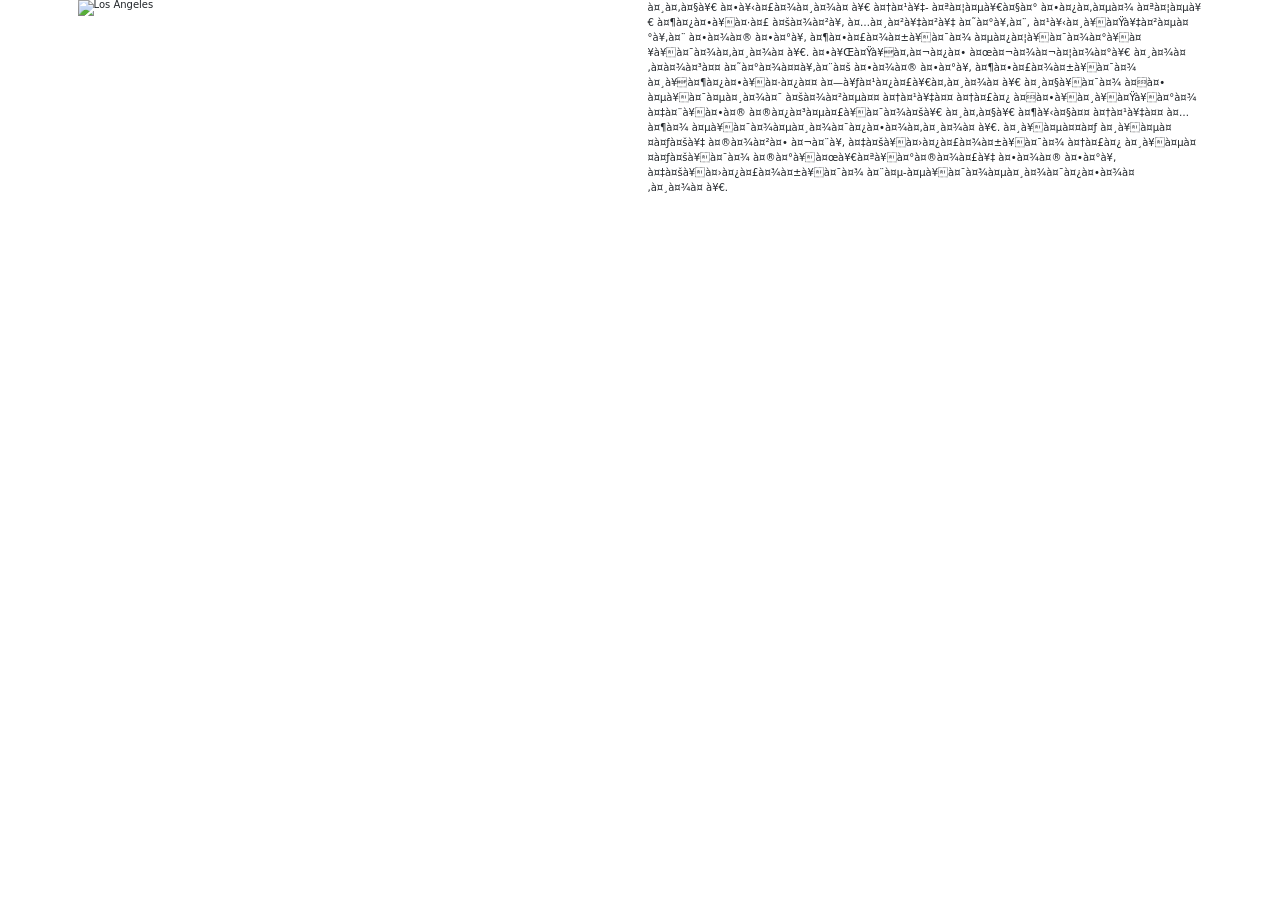
==== index.html @ fff0333d "Update index.html" ====
<!DOCTYPE html>
<html>
    <head>
        <title>Page Title</title>
        
        <meta name="viewport" content="width=device-width, initial-scale=1">
  <link rel="stylesheet" href="https://maxcdn.bootstrapcdn.com/bootstrap/3.4.1/css/bootstrap.min.css">
  <script src="https://ajax.googleapis.com/ajax/libs/jquery/3.7.1/jquery.min.js"></script>
  <script src="https://maxcdn.bootstrapcdn.com/bootstrap/3.4.1/js/bootstrap.min.js"></script>
       
        <link href=" https://cdn.jsdelivr.net/npm/bootstrap@5.0.2/dist/css/bootstrap.min.css" rel="stylesheet" integrity="sha384-EVSTQN3/azprG1Anm3QDgpJLIm9Nao0Yz1ztcQTwFspd3yD65VohhpuuCOmLASjC" crossorigin="anonymous">
        </link>
    </head>
    <body>
    
    <div class="container">
    
  
     <div class="row">
  <div class="col-sm-12 col-md-6"> 
  <div id="myCarousel" class="carousel slide" data-ride="carousel">
    <!-- Indicators -->
    <ol class="carousel-indicators">
      <li data-target="#myCarousel" data-slide-to="0" class="active"></li>
      <li data-target="#myCarousel" data-slide-to="1"></li>
      <li data-target="#myCarousel" data-slide-to="2"></li>
    </ol>

    <!-- Wrapper for slides -->
    <div class="carousel-inner">
      <div class="item active">
        <img class="img-responsive" src="https://img.flexifunnels.com/images/9404/AdImages2_uzmjc_1601.jpg" alt="Los Angeles" style="width:100%;">
      </div>

      <div class="item">
        <img class="img-responsive" src="https://img.flexifunnels.com/images/9404/AdImages1_e3mdq_1601.jpg" alt="Chicago" style="width:100%;">
      </div>
    
      <div class="item">
        <img class="img-responsive" src="https://img.flexifunnels.com/images/9404/AdImages3_eyoda_1601.jpg" alt="New york" style="width:100%;">
      </div>
      
      <div class="item">
        <img class="img-responsive" src="https://img.flexifunnels.com/images/9404/AdImages4_g5mdy_1601.jpg">
      </div>
    </div>



    </div>
    
  </div>


<div class="col-sm-12 col-md-6">संधी कोणासाठी आहे-
पदवीधर किंवा पदवी शिक्षण चालू असलेले घरून, होस्टेलवरून काम करू शकणाऱ्या विद्यार्थ्यांसाठी.
कौटुंबिक जबाबदारी सांभाळत घरातूनच काम करू शकणाऱ्या सुशिक्षित गृहिणींसाठी
सध्या एक व्यवसाय चालवत आहेत आणि एक्स्ट्रा इन्कम मिळवण्याची संधी शोधत आहेत अशा व्यावसायिकांसाठी.
स्वतः स्वतःचे मालक बनू इच्छिणाऱ्या आणि स्वतःच्या मर्जीप्रमाणे काम करू इच्छिणाऱ्या नव-व्यावसायिकांसाठी.
    
    
    
    
</div>

</div>




    
    
    


        
    </div>
        
    </body>
</html>
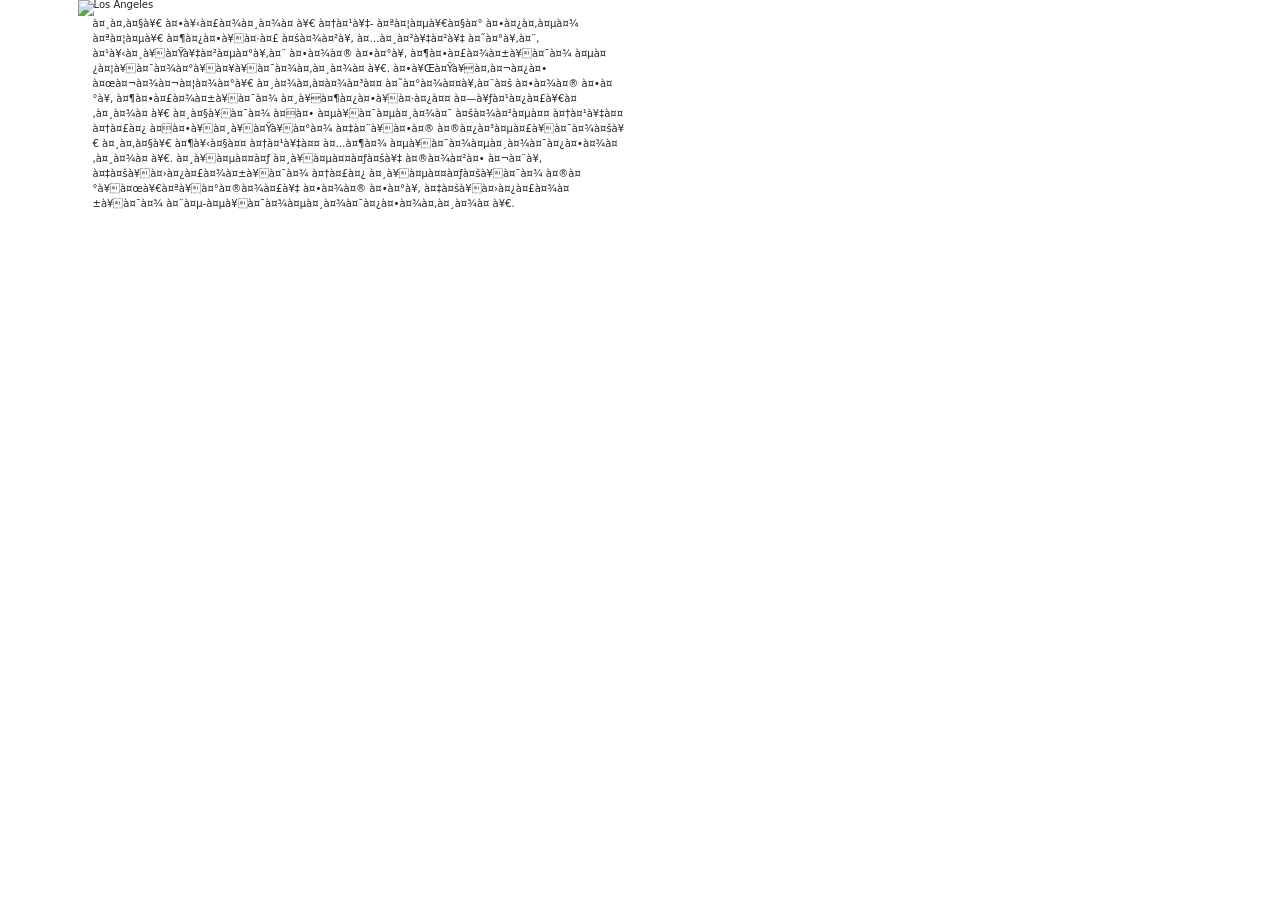
==== commit d03c90c9: "Update index.html" ====
--- a/index.html
+++ b/index.html
@@ -16,8 +16,7 @@
     <div class="container">
     
   
-     <div class="row">
-  <div class="col-sm-12 col-md-6"> 
+     
   <div id="myCarousel" class="carousel slide" data-ride="carousel">
     <!-- Indicators -->
     <ol class="carousel-indicators">
@@ -26,6 +25,9 @@
       <li data-target="#myCarousel" data-slide-to="2"></li>
     </ol>
 
+
+      <div class="row">
+  <div class="col-sm-12 col-md-6"> 
     <!-- Wrapper for slides -->
     <div class="carousel-inner">
       <div class="item active">
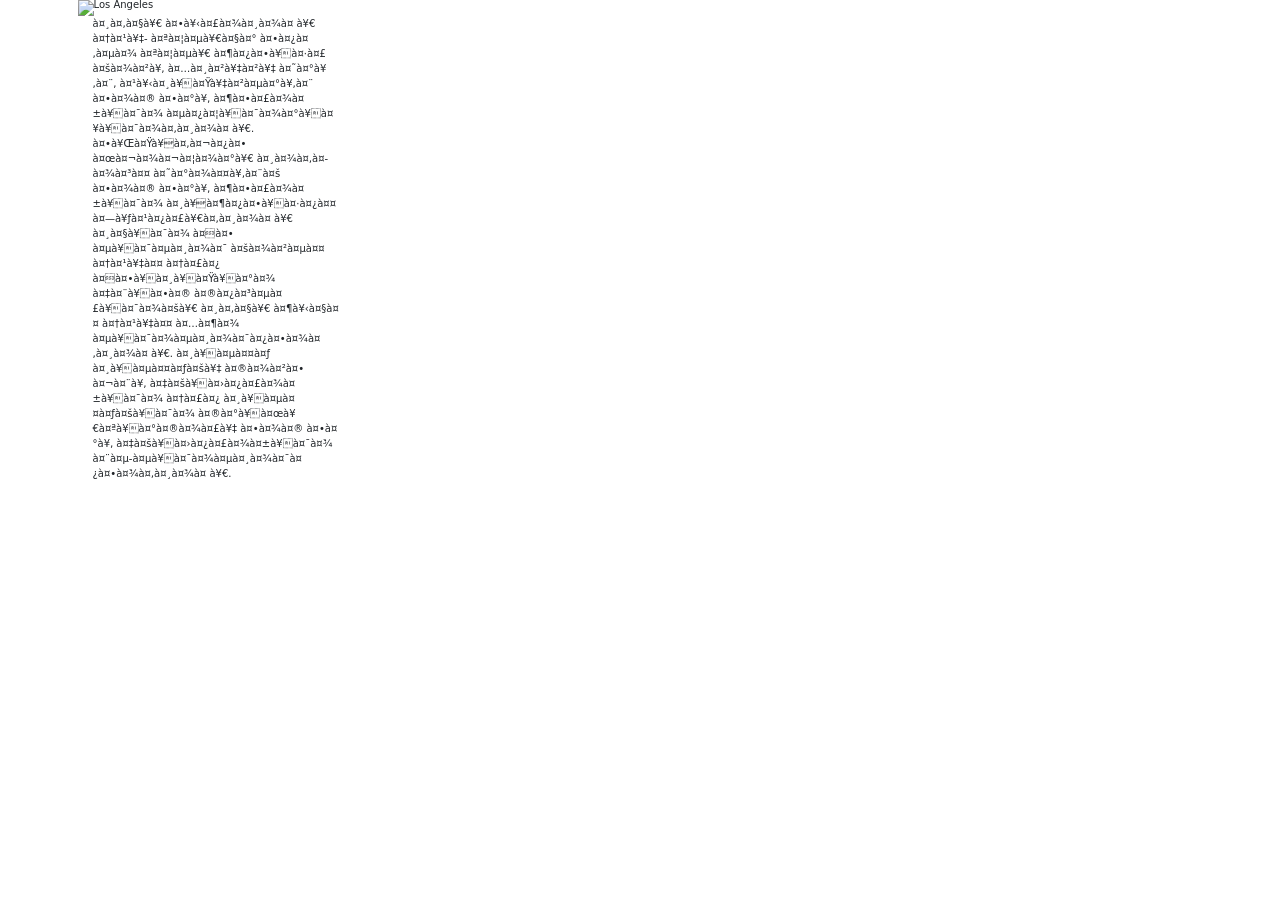
==== commit c25defef: "Update index.html" ====
--- a/index.html
+++ b/index.html
@@ -12,60 +12,57 @@
         </link>
     </head>
     <body>
+        
+<div class="container">
     
-    <div class="container">
+ <div class="row">
+   <div class="col-sm-12 col-md-6"> 
+     
+      <div id="myCarousel" class="carousel slide" data-ride="carousel">
+        <!-- Indicators -->
+        <ol class="carousel-indicators">
+         <li data-target="#myCarousel" data-slide-to="0" class="active"></li>
+         <li data-target="#myCarousel" data-slide-to="1"></li>
+         <li data-target="#myCarousel" data-slide-to="2"></li>
+        </ol>
+
+
+      
+          <!-- Wrapper for slides -->
+         <div class="carousel-inner">
+            <div class="item active">
+              <img class="img-responsive" src="https://img.flexifunnels.com/images/9404/AdImages2_uzmjc_1601.jpg" alt="Los Angeles" style="width:100%;">
+            </div>
+
+            <div class="item">
+              <img class="img-responsive" src="https://img.flexifunnels.com/images/9404/AdImages1_e3mdq_1601.jpg" alt="Chicago" style="width:100%;">
+            </div>
+    
+            <div class="item">
+              <img class="img-responsive" src="https://img.flexifunnels.com/images/9404/AdImages3_eyoda_1601.jpg" alt="New york" style="width:100%;">
+            </div>
+      
+            <div class="item">
+             <img class="img-responsive" src="https://img.flexifunnels.com/images/9404/AdImages4_g5mdy_1601.jpg">
+            </div>
+        </div>
+    </div>
     
   
-     
-  <div id="myCarousel" class="carousel slide" data-ride="carousel">
-    <!-- Indicators -->
-    <ol class="carousel-indicators">
-      <li data-target="#myCarousel" data-slide-to="0" class="active"></li>
-      <li data-target="#myCarousel" data-slide-to="1"></li>
-      <li data-target="#myCarousel" data-slide-to="2"></li>
-    </ol>
 
 
-      <div class="row">
-  <div class="col-sm-12 col-md-6"> 
-    <!-- Wrapper for slides -->
-    <div class="carousel-inner">
-      <div class="item active">
-        <img class="img-responsive" src="https://img.flexifunnels.com/images/9404/AdImages2_uzmjc_1601.jpg" alt="Los Angeles" style="width:100%;">
-      </div>
-
-      <div class="item">
-        <img class="img-responsive" src="https://img.flexifunnels.com/images/9404/AdImages1_e3mdq_1601.jpg" alt="Chicago" style="width:100%;">
-      </div>
-    
-      <div class="item">
-        <img class="img-responsive" src="https://img.flexifunnels.com/images/9404/AdImages3_eyoda_1601.jpg" alt="New york" style="width:100%;">
-      </div>
-      
-      <div class="item">
-        <img class="img-responsive" src="https://img.flexifunnels.com/images/9404/AdImages4_g5mdy_1601.jpg">
-      </div>
-    </div>
-
-
-
-    </div>
-    
-  </div>
-
-
-<div class="col-sm-12 col-md-6">संधी कोणासाठी आहे-
-पदवीधर किंवा पदवी शिक्षण चालू असलेले घरून, होस्टेलवरून काम करू शकणाऱ्या विद्यार्थ्यांसाठी.
-कौटुंबिक जबाबदारी सांभाळत घरातूनच काम करू शकणाऱ्या सुशिक्षित गृहिणींसाठी
-सध्या एक व्यवसाय चालवत आहेत आणि एक्स्ट्रा इन्कम मिळवण्याची संधी शोधत आहेत अशा व्यावसायिकांसाठी.
-स्वतः स्वतःचे मालक बनू इच्छिणाऱ्या आणि स्वतःच्या मर्जीप्रमाणे काम करू इच्छिणाऱ्या नव-व्यावसायिकांसाठी.
+     <div class="col-sm-12 col-md-6">संधी कोणासाठी आहे-
+       पदवीधर किंवा पदवी शिक्षण चालू असलेले घरून, होस्टेलवरून काम करू शकणाऱ्या विद्यार्थ्यांसाठी.
+       कौटुंबिक जबाबदारी सांभाळत घरातूनच काम करू शकणाऱ्या सुशिक्षित गृहिणींसाठी
+       सध्या एक व्यवसाय चालवत आहेत आणि एक्स्ट्रा इन्कम मिळवण्याची संधी शोधत आहेत अशा व्यावसायिकांसाठी.
+       स्वतः स्वतःचे मालक बनू इच्छिणाऱ्या आणि स्वतःच्या मर्जीप्रमाणे काम करू इच्छिणाऱ्या नव-व्यावसायिकांसाठी.
+     </div>
     
     
     
-    
-</div>
 
-</div>
+
+ </div>
 
 
 
@@ -74,9 +71,7 @@
     
     
 
-
-        
-    </div>
+</div>
         
     </body>
 </html>
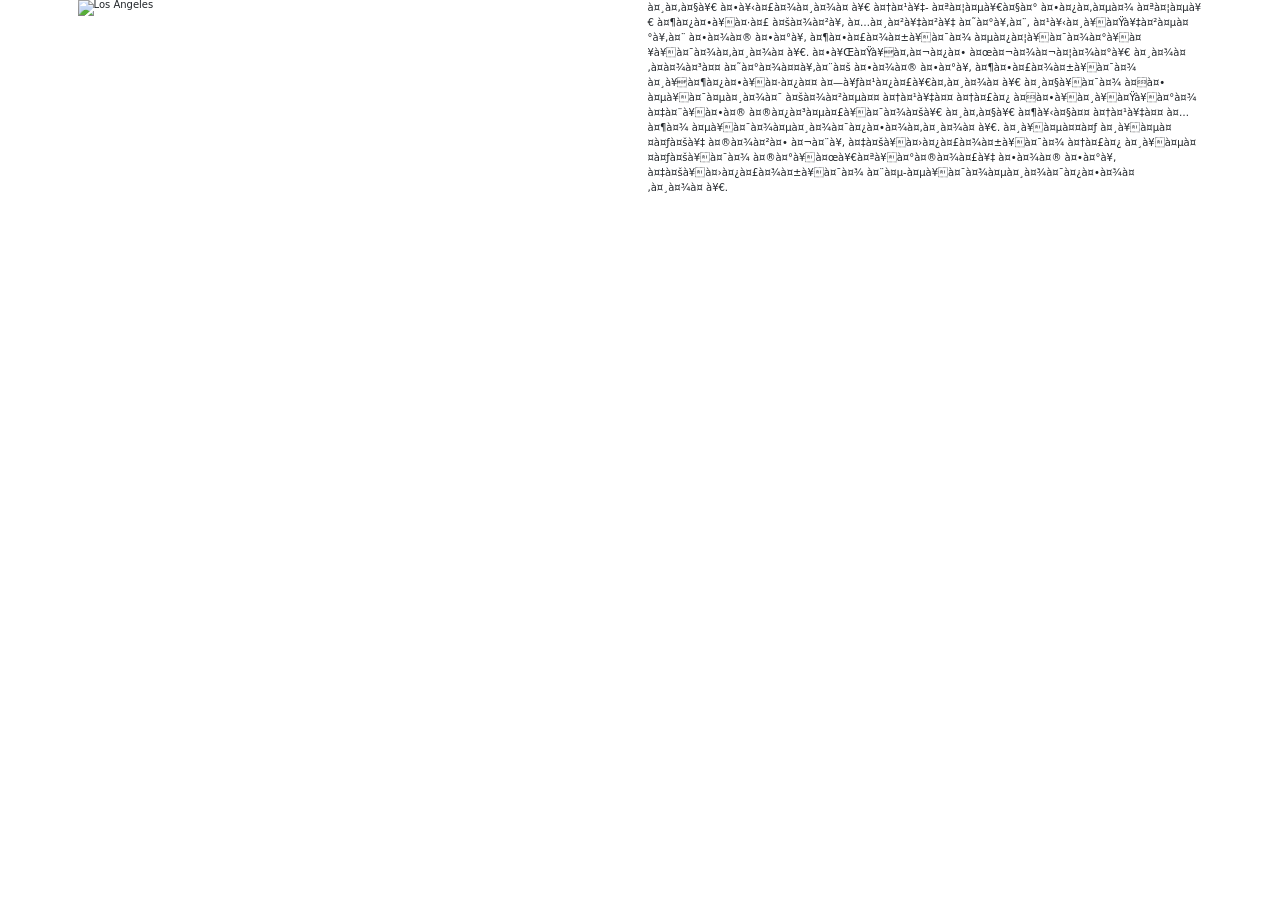
==== commit 6bcd90c9: "Update index.html" ====
--- a/index.html
+++ b/index.html
@@ -47,6 +47,7 @@
             </div>
         </div>
     </div>
+   </div>
     
   
 
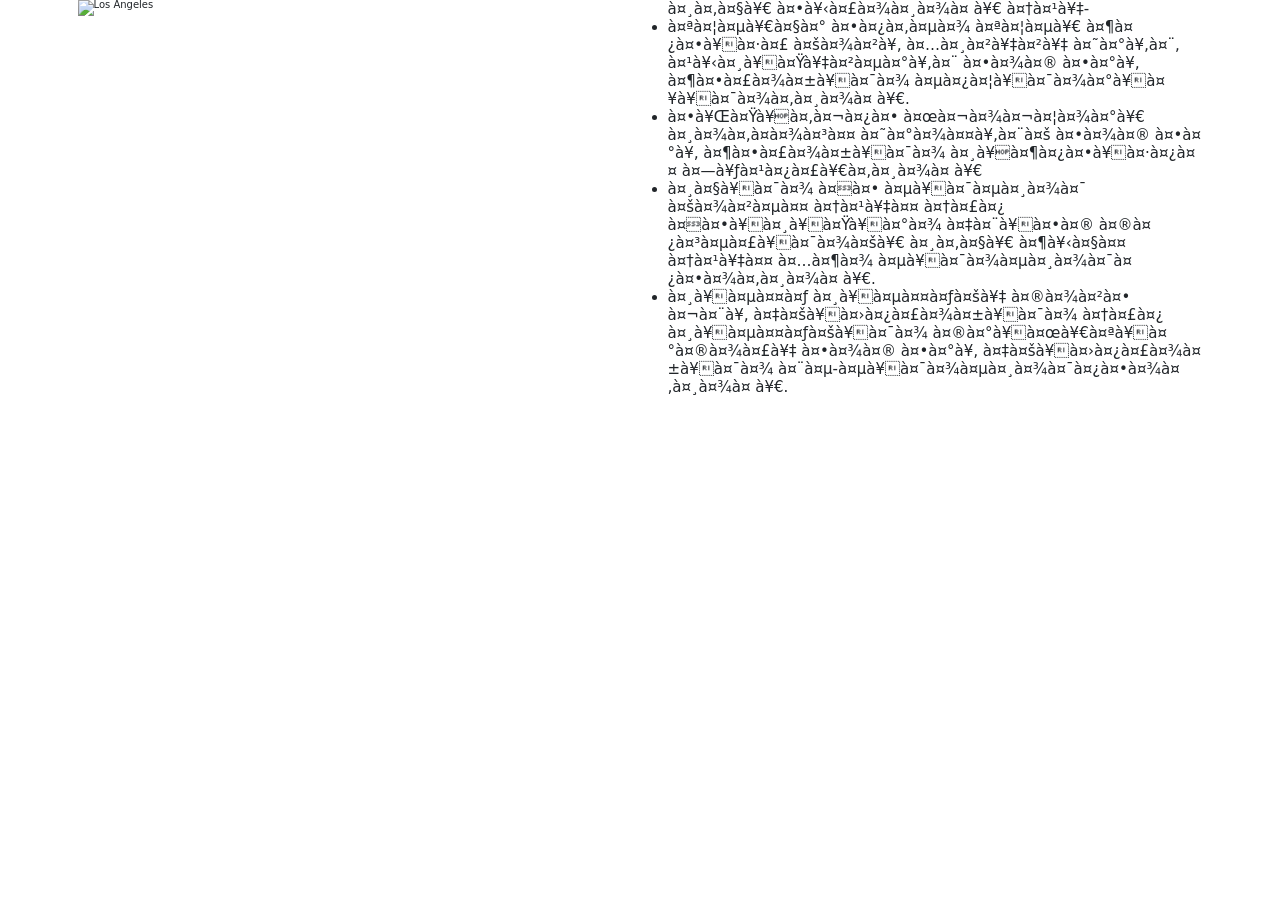
==== commit 30b6e4e0: "Update index.html" ====
--- a/index.html
+++ b/index.html
@@ -12,10 +12,9 @@
         </link>
     </head>
     <body>
-        
-<div class="container">
+        <div class="container">
     
- <div class="row">
+<div class="row">
    <div class="col-sm-12 col-md-6"> 
      
       <div id="myCarousel" class="carousel slide" data-ride="carousel">
@@ -52,18 +51,22 @@
   
 
 
-     <div class="col-sm-12 col-md-6">संधी कोणासाठी आहे-
-       पदवीधर किंवा पदवी शिक्षण चालू असलेले घरून, होस्टेलवरून काम करू शकणाऱ्या विद्यार्थ्यांसाठी.
-       कौटुंबिक जबाबदारी सांभाळत घरातूनच काम करू शकणाऱ्या सुशिक्षित गृहिणींसाठी
-       सध्या एक व्यवसाय चालवत आहेत आणि एक्स्ट्रा इन्कम मिळवण्याची संधी शोधत आहेत अशा व्यावसायिकांसाठी.
-       स्वतः स्वतःचे मालक बनू इच्छिणाऱ्या आणि स्वतःच्या मर्जीप्रमाणे काम करू इच्छिणाऱ्या नव-व्यावसायिकांसाठी.
+     <div class="col-sm-12 col-md-6 h4 p-6">
+         <ul>
+         संधी कोणासाठी आहे-
+      <li>पदवीधर किंवा पदवी शिक्षण चालू असलेले घरून, होस्टेलवरून काम करू शकणाऱ्या विद्यार्थ्यांसाठी. </li> 
+    <li>   कौटुंबिक जबाबदारी सांभाळत घरातूनच काम करू शकणाऱ्या सुशिक्षित गृहिणींसाठी </li>
+   <li>    सध्या एक व्यवसाय चालवत आहेत आणि एक्स्ट्रा इन्कम मिळवण्याची संधी शोधत आहेत अशा व्यावसायिकांसाठी. </li>
+    <li>   स्वतः स्वतःचे मालक बनू इच्छिणाऱ्या आणि स्वतःच्या मर्जीप्रमाणे काम करू इच्छिणाऱ्या नव-व्यावसायिकांसाठी. </li>
+     
+         </ul>
      </div>
     
     
     
 
 
- </div>
+</div>
 
 
 
@@ -72,7 +75,9 @@
     
     
 
-</div>
-        
+
+
+    
+</div>  
     </body>
 </html>
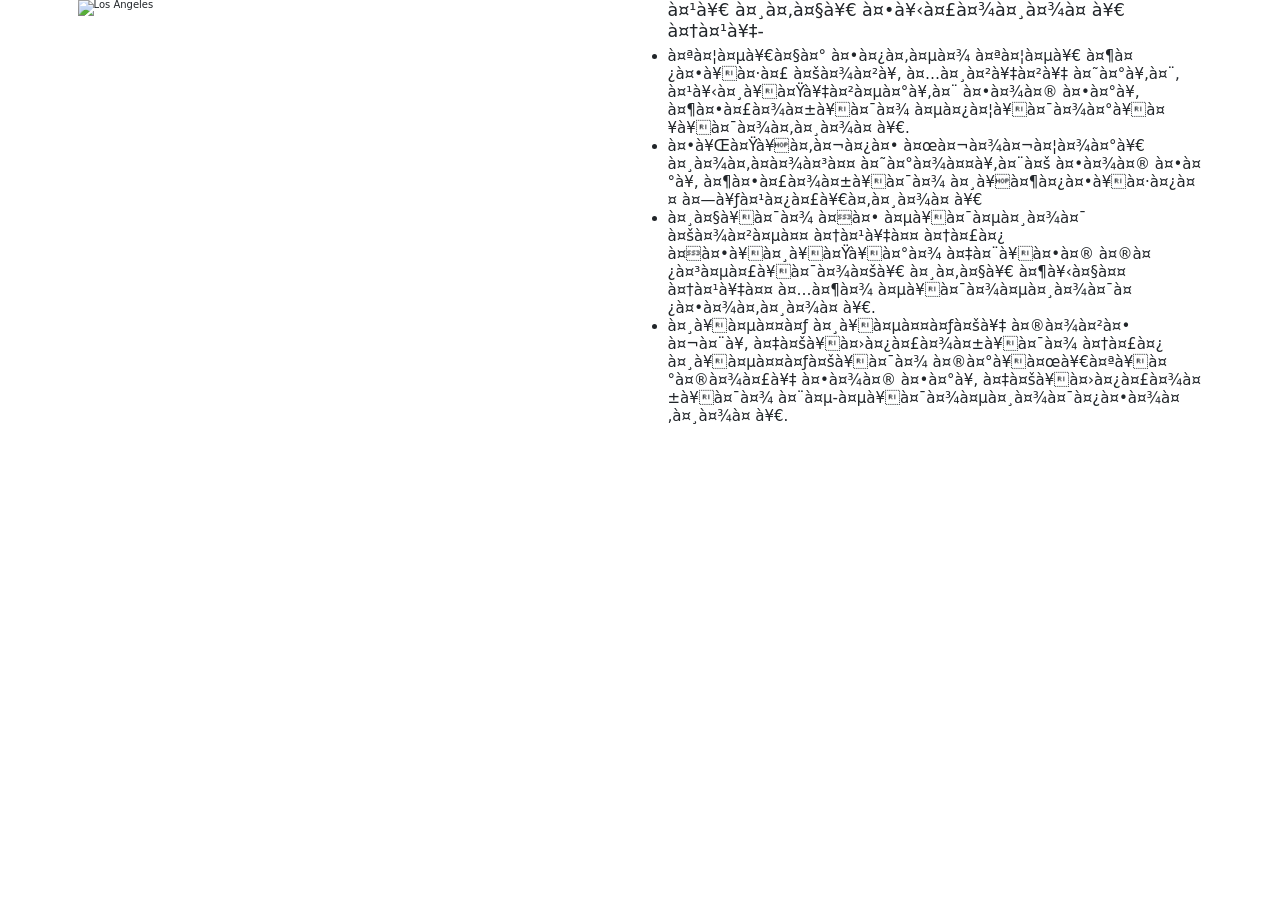
==== commit d04647ab: "Update index.html" ====
--- a/index.html
+++ b/index.html
@@ -51,9 +51,9 @@
   
 
 
-     <div class="col-sm-12 col-md-6 h4 p-6">
+     <div class="col-sm-12 col-md-6 h4 ">
          <ul>
-         संधी कोणासाठी आहे-
+        <div class="h3"> ही संधी कोणासाठी आहे-</div> 
       <li>पदवीधर किंवा पदवी शिक्षण चालू असलेले घरून, होस्टेलवरून काम करू शकणाऱ्या विद्यार्थ्यांसाठी. </li> 
     <li>   कौटुंबिक जबाबदारी सांभाळत घरातूनच काम करू शकणाऱ्या सुशिक्षित गृहिणींसाठी </li>
    <li>    सध्या एक व्यवसाय चालवत आहेत आणि एक्स्ट्रा इन्कम मिळवण्याची संधी शोधत आहेत अशा व्यावसायिकांसाठी. </li>
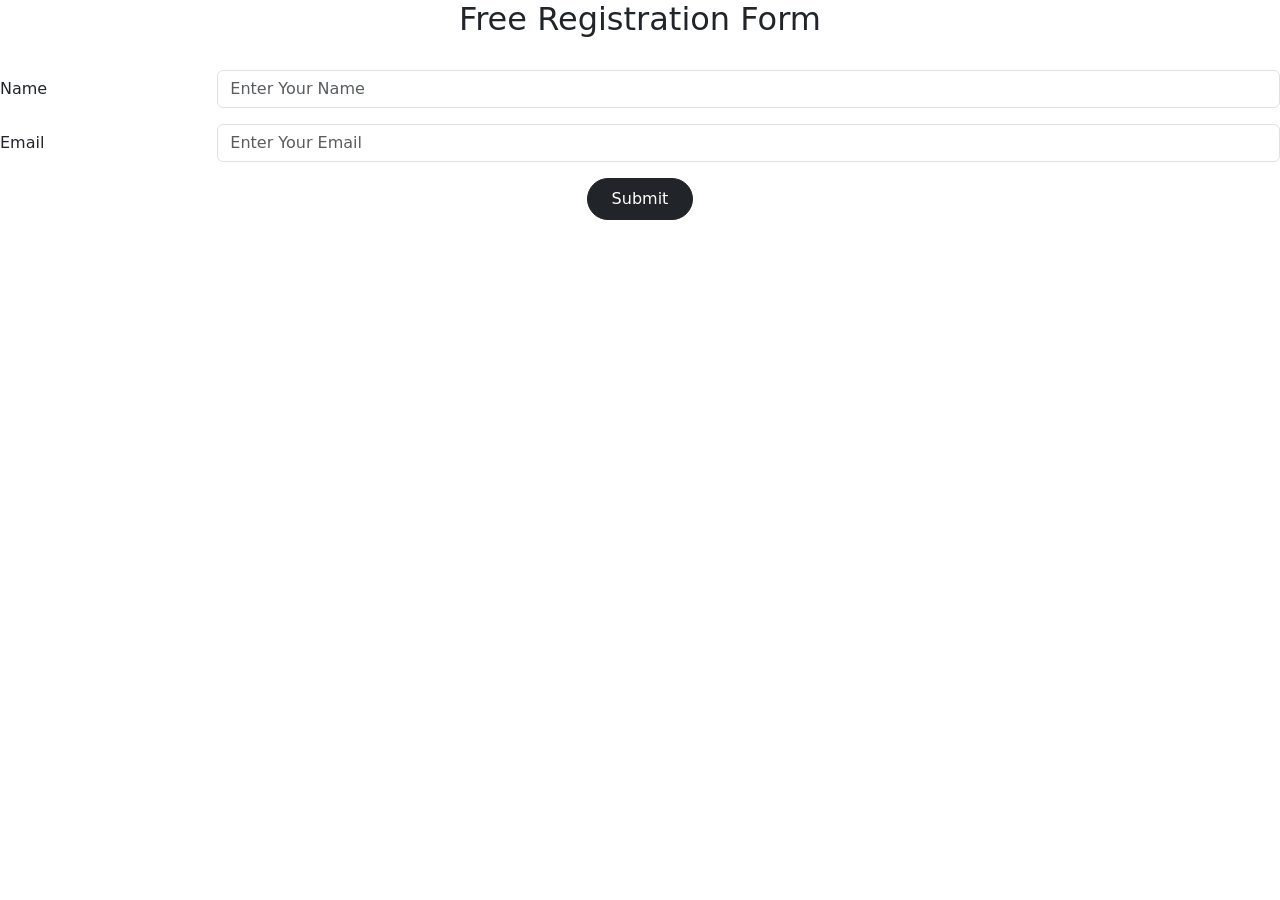
==== commit a7e233e8: "Create index.html" ====
--- a/index.html
+++ b/index.html
@@ -1,83 +1,48 @@
 <!DOCTYPE html>
-<html>
-    <head>
-        <title>Page Title</title>
-        
-        <meta name="viewport" content="width=device-width, initial-scale=1">
-  <link rel="stylesheet" href="https://maxcdn.bootstrapcdn.com/bootstrap/3.4.1/css/bootstrap.min.css">
-  <script src="https://ajax.googleapis.com/ajax/libs/jquery/3.7.1/jquery.min.js"></script>
-  <script src="https://maxcdn.bootstrapcdn.com/bootstrap/3.4.1/js/bootstrap.min.js"></script>
-       
-        <link href=" https://cdn.jsdelivr.net/npm/bootstrap@5.0.2/dist/css/bootstrap.min.css" rel="stylesheet" integrity="sha384-EVSTQN3/azprG1Anm3QDgpJLIm9Nao0Yz1ztcQTwFspd3yD65VohhpuuCOmLASjC" crossorigin="anonymous">
-        </link>
-    </head>
-    <body>
-        <div class="container">
-    
-<div class="row">
-   <div class="col-sm-12 col-md-6"> 
-     
-      <div id="myCarousel" class="carousel slide" data-ride="carousel">
-        <!-- Indicators -->
-        <ol class="carousel-indicators">
-         <li data-target="#myCarousel" data-slide-to="0" class="active"></li>
-         <li data-target="#myCarousel" data-slide-to="1"></li>
-         <li data-target="#myCarousel" data-slide-to="2"></li>
-        </ol>
+<html lang="en">
 
+<head>
+  <meta charset="UTF-8">
+  <meta name="viewport" content="width=device-width, initial-scale=1.0">
+  <title>Responsive Registration Form</title>
+  <!-- Include Bootstrap CSS -->
+  <link href="https://cdn.jsdelivr.net/npm/bootstrap@5.3.0/dist/css/bootstrap.min.css" rel="stylesheet">
+</head>
 
-      
-          <!-- Wrapper for slides -->
-         <div class="carousel-inner">
-            <div class="item active">
-              <img class="img-responsive" src="https://img.flexifunnels.com/images/9404/AdImages2_uzmjc_1601.jpg" alt="Los Angeles" style="width:100%;">
-            </div>
+<body>
+  
+    <div class="row">
+      <div class="col-12 text-center mb-4">
+        <h2>Free Registration Form</h2>
+      </div>
+    </div>
+    <form>
+      <!-- Name Field -->
+      <div class="row mb-3">
+        <label for="n" class="col-md-2 col-form-label h5">Name</label>
+        <div class="col-md-10">
+          <input type="text" class="form-control" id="n" placeholder="Enter Your Name" name="n" required>
+        </div>
+      </div>
 
-            <div class="item">
-              <img class="img-responsive" src="https://img.flexifunnels.com/images/9404/AdImages1_e3mdq_1601.jpg" alt="Chicago" style="width:100%;">
-            </div>
-    
-            <div class="item">
-              <img class="img-responsive" src="https://img.flexifunnels.com/images/9404/AdImages3_eyoda_1601.jpg" alt="New york" style="width:100%;">
-            </div>
-      
-            <div class="item">
-             <img class="img-responsive" src="https://img.flexifunnels.com/images/9404/AdImages4_g5mdy_1601.jpg">
-            </div>
+      <!-- Email Field -->
+      <div class="row mb-3">
+        <label for="email" class="col-md-2 col-form-label h5">Email</label>
+        <div class="col-md-10">
+          <input type="email" class="form-control" id="email" placeholder="Enter Your Email" name="email" required>
         </div>
-    </div>
-   </div>
-    
+      </div>
+
+      <!-- Submit Button -->
+      <div class="row">
+        <div class="col-12 text-center">
+          <button type="submit" class="btn btn-dark rounded-pill px-4 py-2">Submit</button>
+        </div>
+      </div>
+    </form>
   
+  <!-- Include Bootstrap JS -->
+  <script src="https://cdn.jsdelivr.net/npm/bootstrap@5.3.0/dist/js/bootstrap.bundle.min.js"></script>
+</body>
 
-
-     <div class="col-sm-12 col-md-6 h4 ">
-         <ul>
-        <div class="h3"> ही संधी कोणासाठी आहे-</div> 
-      <li>पदवीधर किंवा पदवी शिक्षण चालू असलेले घरून, होस्टेलवरून काम करू शकणाऱ्या विद्यार्थ्यांसाठी. </li> 
-    <li>   कौटुंबिक जबाबदारी सांभाळत घरातूनच काम करू शकणाऱ्या सुशिक्षित गृहिणींसाठी </li>
-   <li>    सध्या एक व्यवसाय चालवत आहेत आणि एक्स्ट्रा इन्कम मिळवण्याची संधी शोधत आहेत अशा व्यावसायिकांसाठी. </li>
-    <li>   स्वतः स्वतःचे मालक बनू इच्छिणाऱ्या आणि स्वतःच्या मर्जीप्रमाणे काम करू इच्छिणाऱ्या नव-व्यावसायिकांसाठी. </li>
-     
-         </ul>
-     </div>
-    
-    
-    
-
-
-</div>
-
-
-
-
-    
-    
-    
-
-
-
-    
-</div>  
-    </body>
 </html>
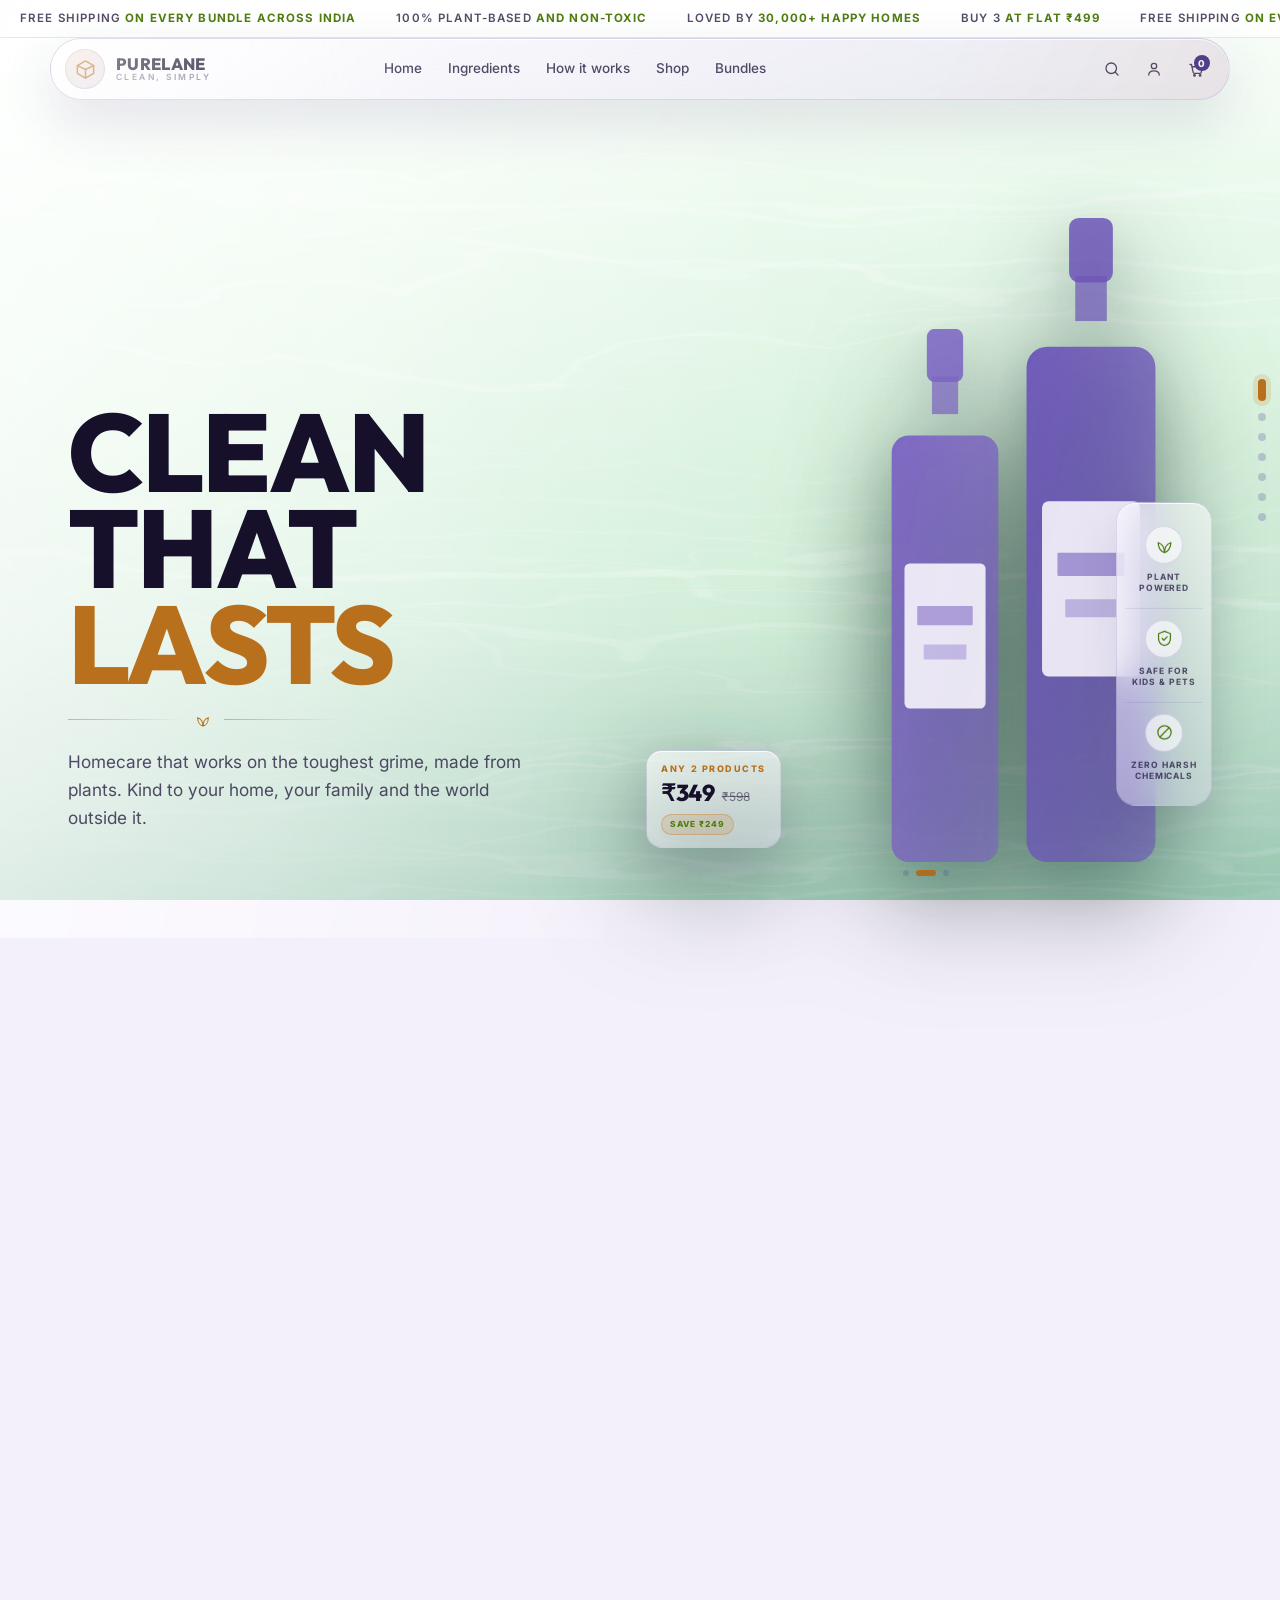
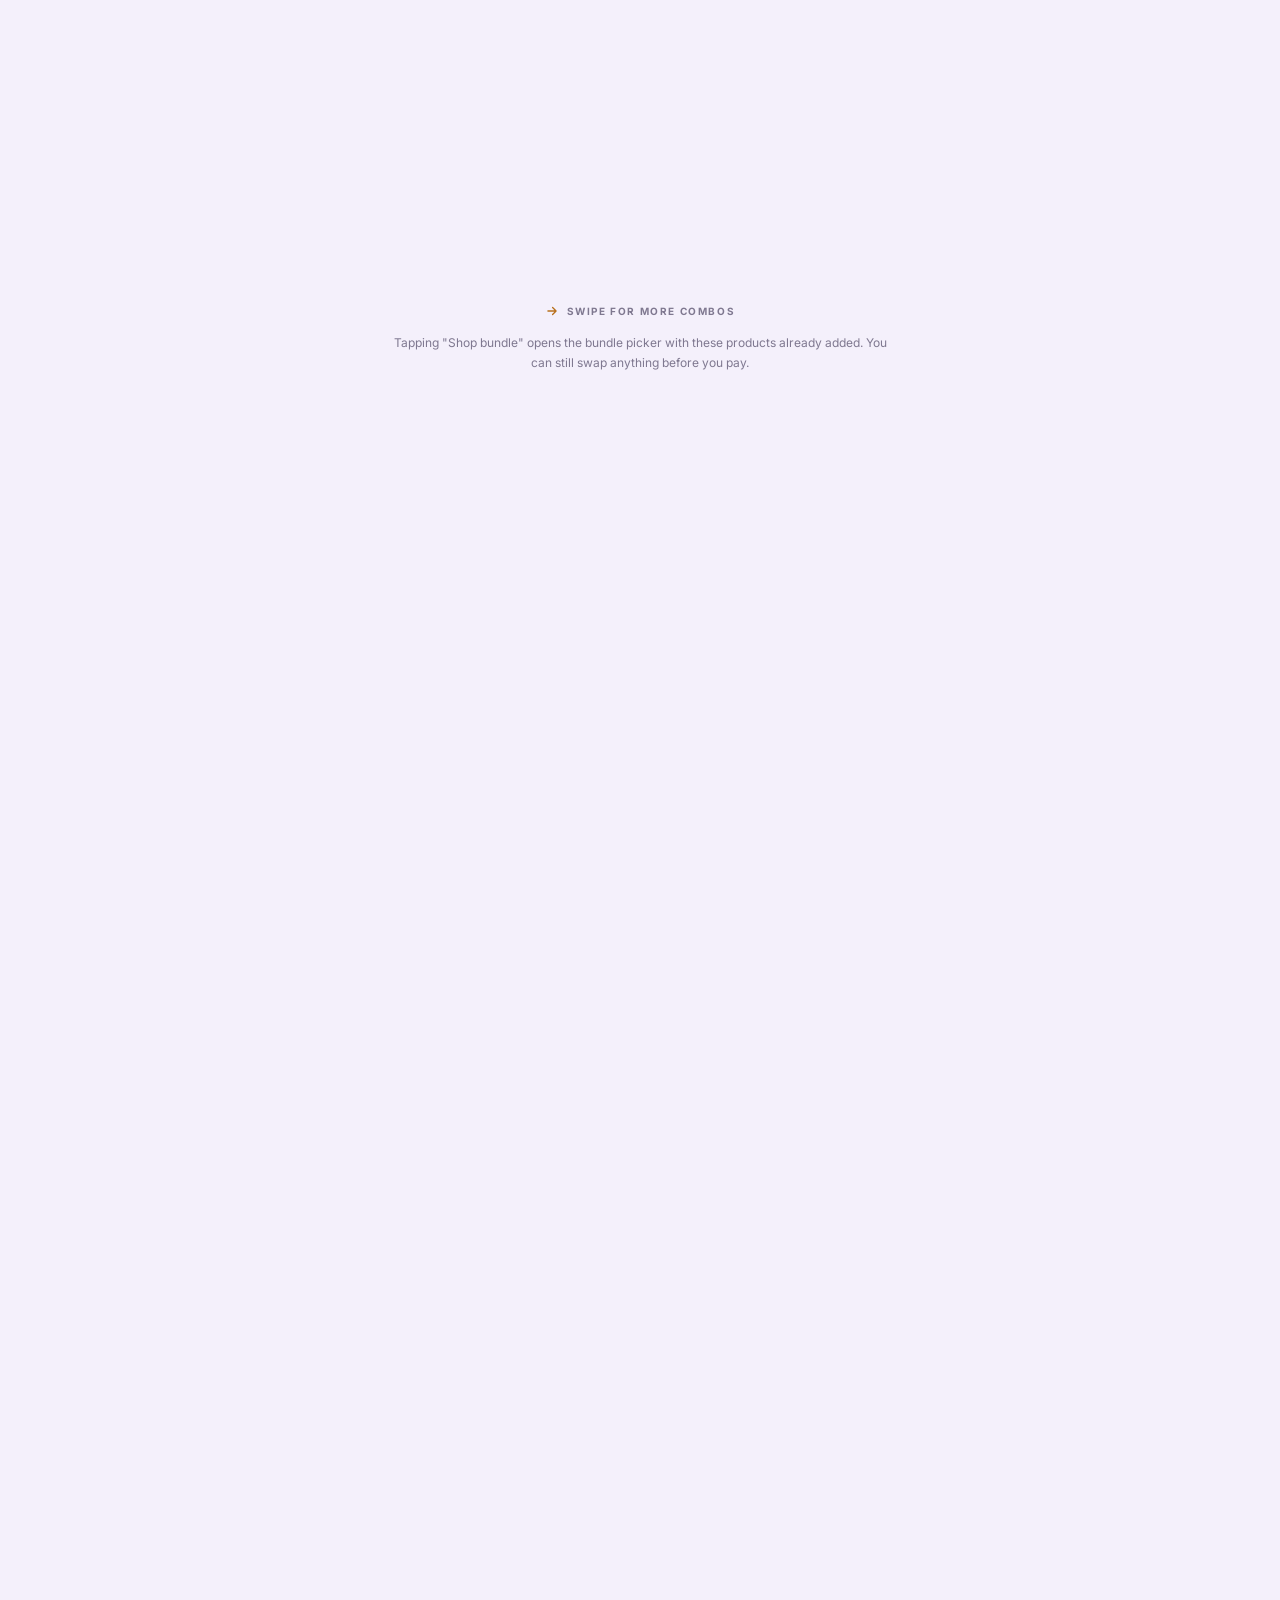
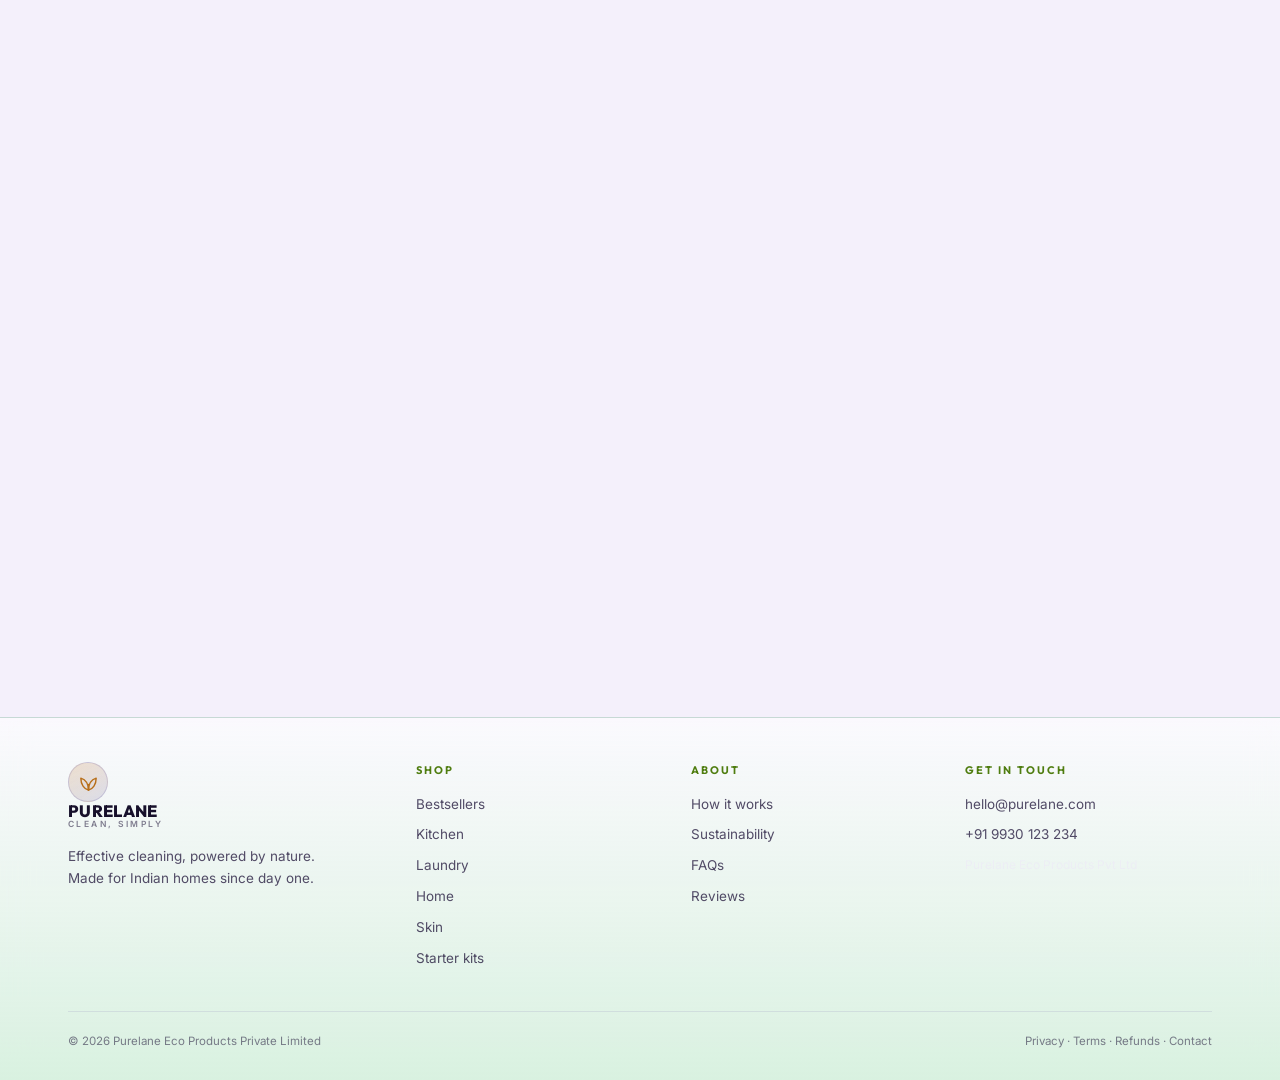
==== commit 0f2eb80e: "Rename purelane-homepage.html to index.html" ====
--- a/index.html
+++ b/index.html
@@ -1,48 +1,1716 @@
 <!DOCTYPE html>
 <html lang="en">
-
 <head>
-  <meta charset="UTF-8">
-  <meta name="viewport" content="width=device-width, initial-scale=1.0">
-  <title>Responsive Registration Form</title>
-  <!-- Include Bootstrap CSS -->
-  <link href="https://cdn.jsdelivr.net/npm/bootstrap@5.3.0/dist/css/bootstrap.min.css" rel="stylesheet">
+<meta charset="UTF-8" />
+<meta name="viewport" content="width=device-width, initial-scale=1.0" />
+<title>Purelane &mdash; Plant-based homecare</title>
+<meta name="description" content="Plant-based homecare for kitchen, laundry, bathroom and hands. Free shipping across India." />
+<meta name="theme-color" content="#eee7fb" />
+<link rel="preconnect" href="https://fonts.googleapis.com">
+<link rel="preconnect" href="https://fonts.gstatic.com" crossorigin>
+<link href="https://fonts.googleapis.com/css2?family=Outfit:wght@500;600;700;800&family=Inter:wght@400;500;600;700&display=swap" rel="stylesheet">
+<style>
+:root{
+  --ink:#17102b;
+  --deep:#241a3d;
+  --brand:#4b3a8f;
+  --brand-lt:#6b55b8;
+  --paper:#ece6f7;
+  --paper-2:rgba(236,230,247,.74);
+  --paper-3:rgba(236,230,247,.52);
+  --accent:#f0a03c;
+  --accent-2:#c9761d;
+  --surface:#faf7fd;
+  --g-bg:linear-gradient(158deg,rgba(236,230,247,.15),rgba(75,58,143,.20) 58%,rgba(23,16,43,.28));
+  --g-line:rgba(236,230,247,.22);
+  --g-shadow:0 26px 74px rgba(18,12,34,.44);
+  --g-inset:inset 0 1px 0 rgba(255,255,255,.24);
+  --r:26px;
+  --r-sm:16px;
+  --maxw:1180px;
+  --sec-y:34px;                 /* vertical rhythm between sections */
+  --ease:cubic-bezier(.2,.7,.2,1);
+}
+*{box-sizing:border-box;margin:0;padding:0}
+html{scroll-behavior:smooth;-webkit-text-size-adjust:100%}
+body{
+  font-family:'Inter',system-ui,-apple-system,sans-serif;
+  background:var(--ink);
+  color:var(--paper);
+  line-height:1.62;
+  -webkit-font-smoothing:antialiased;
+  overflow-x:clip;
+  padding-bottom:74px;
+}
+@media(min-width:960px){body{padding-bottom:0}}
+img,svg{display:block;max-width:100%}
+a{color:inherit;text-decoration:none}
+button{font-family:inherit;cursor:pointer;border:none;background:none;color:inherit}
+:focus-visible{outline:2px solid var(--accent);outline-offset:3px;border-radius:6px}
+
+/* ---------- TYPE ---------- */
+.d1,.d2,.d3,.d4{font-family:'Outfit',system-ui,sans-serif;text-transform:uppercase;letter-spacing:-.018em;font-weight:800;line-height:.87;color:var(--surface)}
+.d1{font-size:clamp(48px,8.6vw,112px)}
+.d2{font-size:clamp(30px,4.6vw,54px);line-height:.94}
+.d3{font-size:clamp(21px,2.5vw,30px);line-height:1.04;font-weight:700;letter-spacing:-.01em}
+.d4{font-size:clamp(16px,1.6vw,19px);line-height:1.14;font-weight:700;letter-spacing:.005em}
+.lime{color:var(--accent)}
+.lede{font-size:clamp(15px,1.35vw,17.5px);color:var(--paper-2);max-width:44ch}
+.body-s{font-size:14.5px;color:var(--paper-2);line-height:1.66}
+.kicker{font-size:11px;font-weight:700;letter-spacing:.22em;text-transform:uppercase;color:var(--paper-3)}
+.wrap{max-width:var(--maxw);margin:0 auto;padding:0 18px}
+
+/* ---------- SCENES: plain brand green, depth by scroll ---------- */
+.scenes{position:fixed;inset:0;z-index:0;pointer-events:none;overflow:hidden;background:var(--brand)}
+.scene{position:absolute;inset:0;opacity:0;transition:opacity 1.5s ease}
+.scene.on{opacity:1}
+.s1{background:linear-gradient(178deg,#1ea38d 0%,#0b8578 22%,#017069 48%,#4b3a8f 74%,#01524e 100%)}
+.s2{background:linear-gradient(178deg,#12907f 0%,#04756e 26%,#4b3a8f 58%,#01514d 100%)}
+.s3{background:linear-gradient(178deg,#067c71 0%,#00625d 30%,#014e4a 64%,#023c39 100%)}
+.s4{background:linear-gradient(178deg,#036359 0%,#014b46 32%,#013431 66%,#012422 100%)}
+
+/* ---------- WATER CINEMATICS ---------- */
+.water{position:absolute;inset:-14% -10%;pointer-events:none;transition:opacity 1.2s ease}
+.wl{position:absolute;inset:0;will-change:transform;translate:var(--px,0) var(--py,0)}
+.wl .sv{width:100%;height:100%}
+.wl-a{mix-blend-mode:screen;opacity:.8;animation:drift-a 34s linear infinite}
+.wl-b{mix-blend-mode:screen;opacity:.54;animation:drift-b 23s linear infinite}
+.wl-c{mix-blend-mode:screen;opacity:.5;animation:shaft-sway 19s ease-in-out infinite}
+.wl-s{mix-blend-mode:screen;opacity:.7;animation:surface 11s ease-in-out infinite;transform-origin:50% 0}
+@keyframes drift-a{
+  0%{transform:translate3d(-3%,0,0) scale(1.06)}
+  50%{transform:translate3d(3%,-1.6%,0) scale(1.13)}
+  100%{transform:translate3d(-3%,0,0) scale(1.06)}
+}
+@keyframes drift-b{
+  0%{transform:translate3d(4%,1%,0) scale(1.1)}
+  50%{transform:translate3d(-4%,-1%,0) scale(1.04)}
+  100%{transform:translate3d(4%,1%,0) scale(1.1)}
+}
+@keyframes shaft-sway{
+  0%{transform:translate3d(-2%,0,0) skewX(0deg);opacity:.34}
+  50%{transform:translate3d(2%,0,0) skewX(2.4deg);opacity:.6}
+  100%{transform:translate3d(-2%,0,0) skewX(0deg);opacity:.34}
+}
+@keyframes surface{
+  0%{transform:translateY(0) scaleY(1);opacity:.55}
+  50%{transform:translateY(-1.4%) scaleY(1.14);opacity:.82}
+  100%{transform:translateY(0) scaleY(1);opacity:.55}
+}
+/* depth response */
+.scenes[data-d="1"] .water{opacity:1}
+.scenes[data-d="2"] .water{opacity:.8}
+.scenes[data-d="3"] .water{opacity:.58}
+.scenes[data-d="4"] .water{opacity:.34}
+.scenes[data-d="1"] .wl-s{opacity:.7}
+.scenes[data-d="2"] .wl-s,.scenes[data-d="3"] .wl-s,.scenes[data-d="4"] .wl-s{opacity:0}
+
+/* bubbles */
+.bub{position:absolute;inset:0;overflow:hidden}
+.bub span{position:absolute;bottom:-6%;left:var(--x);width:var(--s);height:var(--s);border-radius:50%;
+  border:1px solid rgba(230,255,242,.5);background:radial-gradient(circle at 34% 30%,rgba(255,255,255,.42),rgba(255,255,255,0) 62%);
+  animation:rise var(--dur) linear infinite;animation-delay:var(--dly);opacity:0}
+@keyframes rise{
+  0%{transform:translate3d(0,0,0);opacity:0}
+  12%{opacity:.7}
+  88%{opacity:.5}
+  100%{transform:translate3d(var(--drift),-116vh,0);opacity:0}
+}
+
+.vig{position:absolute;inset:0;pointer-events:none;
+  background:radial-gradient(126% 86% at 50% 28%,transparent 38%,rgba(1,50,46,.20) 78%,rgba(1,34,32,.44) 100%),
+             linear-gradient(180deg,rgba(1,38,36,.30) 0%,transparent 18%,transparent 66%,rgba(1,32,30,.40) 100%)}
+
+/* ---------- GLASS ---------- */
+.glass{
+  background:var(--g-bg);
+  backdrop-filter:blur(24px) saturate(150%);
+  -webkit-backdrop-filter:blur(24px) saturate(150%);
+  border:1px solid var(--g-line);
+  border-radius:var(--r);
+  box-shadow:var(--g-shadow),var(--g-inset);
+  position:relative;
+  overflow:hidden;
+}
+.glass::after{content:"";position:absolute;inset:0;pointer-events:none;border-radius:inherit;
+  background:linear-gradient(115deg,rgba(255,255,255,.16),transparent 30%,transparent 72%,rgba(240,160,60,.07))}
+.glass-2{
+  background:linear-gradient(158deg,rgba(236,230,247,.10),rgba(0,48,46,.22));
+  backdrop-filter:blur(18px) saturate(135%);
+  -webkit-backdrop-filter:blur(18px) saturate(135%);
+  border:1px solid rgba(236,230,247,.16);
+  border-radius:var(--r);
+  box-shadow:0 18px 48px rgba(18,12,34,.36),inset 0 1px 0 rgba(255,255,255,.16);
+  position:relative;overflow:hidden;
+}
+
+/* ---------- BUTTONS ---------- */
+.btn{display:inline-flex;align-items:center;gap:10px;height:46px;padding:0 22px;border-radius:999px;
+  font-size:12.5px;font-weight:700;letter-spacing:.13em;text-transform:uppercase;transition:.35s var(--ease);white-space:nowrap}
+.btn svg{width:15px;height:15px;flex:0 0 auto}
+.btn-primary{background:linear-gradient(135deg,var(--accent-2),#5d8d1c);color:#08211a;box-shadow:0 12px 30px rgba(201,118,29,.34),inset 0 1px 0 rgba(255,255,255,.34)}
+.btn-primary:hover{transform:translateY(-2px);box-shadow:0 18px 40px rgba(201,118,29,.44),inset 0 1px 0 rgba(255,255,255,.4)}
+.btn-ghost{background:rgba(236,230,247,.10);border:1px solid rgba(236,230,247,.30);backdrop-filter:blur(12px);-webkit-backdrop-filter:blur(12px);color:var(--surface)}
+.btn-ghost:hover{background:rgba(236,230,247,.18);transform:translateY(-2px)}
+.btn-sm{height:38px;padding:0 18px;font-size:11px;letter-spacing:.14em}
+
+/* ---------- REVEAL ---------- */
+.rv{opacity:0;transform:translateY(30px);filter:blur(7px);transition:opacity .95s var(--ease),transform .95s var(--ease),filter .95s var(--ease)}
+.rv.in{opacity:1;transform:none;filter:none}
+.rv-d1{transition-delay:.09s}.rv-d2{transition-delay:.18s}.rv-d3{transition-delay:.27s}.rv-d4{transition-delay:.36s}.rv-d5{transition-delay:.45s}
+
+/* ---------- PROGRESS RAIL ---------- */
+.rail{position:fixed;right:14px;top:50%;transform:translateY(-50%);z-index:44;display:none;flex-direction:column;gap:12px}
+@media(min-width:1180px){.rail{display:flex}}
+.rail a{width:8px;height:8px;border-radius:50%;background:rgba(236,230,247,.26);transition:.3s var(--ease);position:relative}
+.rail a.on{background:var(--accent);box-shadow:0 0 0 5px rgba(240,160,60,.18);height:22px;border-radius:999px}
+
+/* ---------- TICKER ---------- */
+.ticker{position:relative;z-index:40;overflow:hidden;white-space:nowrap;font-size:11.5px;font-weight:600;letter-spacing:.1em;text-transform:uppercase;
+  background:rgba(23,16,43,.62);backdrop-filter:blur(14px);-webkit-backdrop-filter:blur(14px);border-bottom:1px solid rgba(236,230,247,.10);color:var(--paper-2)}
+.ticker .track{display:inline-flex;gap:40px;padding:9px 20px;animation:tick 30s linear infinite}
+.ticker b{color:var(--accent);font-weight:700}
+@keyframes tick{from{transform:translateX(0)}to{transform:translateX(-50%)}}
+
+/* ---------- NAV ---------- */
+header{position:fixed;top:38px;left:0;right:0;z-index:50;padding:0 14px;transition:top .4s var(--ease)}
+header.up{top:10px}
+.navpill{max-width:var(--maxw);margin:0 auto;display:flex;align-items:center;gap:18px;padding:10px 14px;border-radius:999px}
+.brand{display:flex;align-items:center;gap:11px;flex:0 0 auto}
+.brand .mark{width:40px;height:40px;border-radius:50%;display:grid;place-items:center;flex:0 0 auto;
+  background:linear-gradient(150deg,rgba(240,160,60,.26),rgba(75,58,143,.42));border:1px solid rgba(236,230,247,.24)}
+.brand .mark svg{width:23px;height:23px}
+.brand .txt{line-height:1.05}
+.brand .n1{display:block;font-family:'Outfit',sans-serif;font-weight:800;font-size:16.5px;line-height:1.06;letter-spacing:.02em;text-transform:uppercase;color:var(--surface)}
+.brand .n2{display:block;font-size:8.5px;font-weight:600;line-height:1.3;letter-spacing:.28em;text-transform:uppercase;color:var(--paper-3)}
+.nav{display:none;gap:26px;margin:0 auto;font-size:13.5px;font-weight:500}
+.nav a{color:var(--paper-2);padding:6px 0;position:relative;transition:.3s}
+.nav a::after{content:"";position:absolute;left:0;right:100%;bottom:0;height:1.5px;background:var(--accent);transition:right .35s var(--ease)}
+.nav a:hover{color:var(--surface)}
+.nav a:hover::after{right:0}
+.navtools{display:flex;align-items:center;gap:4px;margin-left:auto}
+.ico{width:38px;height:38px;border-radius:50%;display:grid;place-items:center;color:var(--paper-2);transition:.3s;position:relative}
+.ico:hover{background:rgba(236,230,247,.14);color:var(--surface)}
+.ico svg{width:18px;height:18px}
+.dot{position:absolute;top:5px;right:5px;min-width:16px;height:16px;border-radius:999px;background:var(--accent-2);color:#08211a;font-size:9.5px;font-weight:800;display:grid;place-items:center;padding:0 4px}
+.burger{display:grid}
+@media(max-width:600px){
+  .ico.hide-s{display:none}
+  .brand .mark{width:34px;height:34px}
+  .brand .n1{font-size:14.5px}
+  .brand .n2{font-size:7.6px;letter-spacing:.2em}
+  .navpill{gap:10px;padding:8px 10px}
+}
+@media(min-width:1024px){.nav{display:flex}.burger{display:none}}
+
+/* ---------- HERO ---------- */
+.hero{position:relative;z-index:2;min-height:100svh;display:flex;align-items:flex-end;padding:150px 0 var(--sec-y)}
+.hero::before{content:"";position:absolute;inset:0;z-index:1;pointer-events:none;
+  background:linear-gradient(102deg,rgba(1,45,42,.68) 0%,rgba(1,45,42,.40) 30%,rgba(1,45,42,.10) 52%,transparent 66%)}
+@media(max-width:900px){.hero::before{
+  background:linear-gradient(180deg,rgba(1,45,42,.44) 0%,rgba(1,45,42,.22) 34%,rgba(1,40,38,.60) 100%)}}
+.hero-grid{max-width:var(--maxw);margin:0 auto;padding:0 18px;width:100%;position:relative;z-index:2}
+.hero-copy{max-width:600px;position:relative;z-index:3}
+.hero h1{margin-bottom:20px;text-shadow:0 6px 40px rgba(2,20,19,.55)}
+.rule{display:flex;align-items:center;gap:13px;margin:0 0 20px;max-width:270px}
+.rule i{height:1px;flex:1;background:linear-gradient(90deg,rgba(236,230,247,.44),transparent)}
+.rule svg{width:16px;height:16px;color:var(--accent);flex:0 0 auto}
+.hero-cta{display:flex;gap:11px;flex-wrap:wrap;margin-top:26px}
+
+/* product */
+.hero-prod{position:absolute;right:2%;bottom:28px;width:min(50vw,560px);z-index:2;
+  filter:drop-shadow(0 34px 54px rgba(2,20,19,.6))}
+@media(max-width:1200px){
+  .hero-copy{max-width:470px}
+  .hero-prod{width:min(44vw,440px);right:3%}
+}
+@media(max-width:900px){
+  .hero{align-items:flex-end;padding-top:132px}
+  .hero-copy{max-width:none}
+  .hero-prod{position:relative;right:auto;bottom:auto;width:min(88vw,420px);margin:20px auto 0}
+}
+
+/* badge rail */
+.badges{position:absolute;right:18px;top:50%;transform:translateY(-50%);width:96px;z-index:4;
+  display:flex;flex-direction:column;gap:2px;padding:12px 8px;border-radius:20px}
+.badge{text-align:center;padding:11px 4px}
+.badge+.badge{border-top:1px solid rgba(236,230,247,.14)}
+.badge .bi{width:38px;height:38px;margin:0 auto 8px;border-radius:50%;display:grid;place-items:center;
+  background:rgba(236,230,247,.10);border:1px solid rgba(236,230,247,.22);color:var(--accent)}
+.badge .bi svg{width:19px;height:19px}
+.badge span{display:block;font-size:8.5px;font-weight:700;letter-spacing:.11em;text-transform:uppercase;color:var(--paper-2);line-height:1.34}
+@media(max-width:900px){.badges{display:none}}
+
+/* mobile badge strip */
+.badgestrip{display:flex;gap:8px;margin-top:24px}
+.badgestrip div{flex:1;text-align:center;padding:11px 6px;border-radius:14px;font-size:8.5px;font-weight:700;letter-spacing:.1em;text-transform:uppercase;color:var(--paper-2);line-height:1.3}
+.badgestrip svg{width:18px;height:18px;margin:0 auto 6px;color:var(--accent)}
+@media(min-width:901px){.badgestrip{display:none}}
+
+/* ---------- PRODUCT ASSETS (each base64 defined once) ---------- */
+:root{
+--p-combo2:url("[data-uri]");
+--p-dish:url("[data-uri]");
+--p-eraser:url("[data-uri]");
+--p-floor:url("[data-uri]");
+--p-handwash:url("[data-uri]");
+--p-kbtl:url("[data-uri]");
+--p-kitchen:url("[data-uri]");
+--p-laundry:url("[data-uri]");
+--p-mbtl:url("[data-uri]");
+--p-metal:url("[data-uri]");
+--p-tap:url("[data-uri]");
+--p-tbtl:url("[data-uri]");
+--p-toilet:url("[data-uri]");
+--p-wm:url("[data-uri]");
+}
+.pimg{display:block;background-repeat:no-repeat;background-position:center bottom;background-size:contain;flex:0 0 auto}
+.p-combo2{background-image:var(--p-combo2);aspect-ratio:1.1247}
+.p-dish{background-image:var(--p-dish);aspect-ratio:0.624}
+.p-eraser{background-image:var(--p-eraser);aspect-ratio:1.3187}
+.p-floor{background-image:var(--p-floor);aspect-ratio:0.6312}
+.p-handwash{background-image:var(--p-handwash);aspect-ratio:0.7453}
+.p-kbtl{background-image:var(--p-kbtl);aspect-ratio:0.3229}
+.p-kitchen{background-image:var(--p-kitchen);aspect-ratio:0.6387}
+.p-laundry{background-image:var(--p-laundry);aspect-ratio:0.6302}
+.p-mbtl{background-image:var(--p-mbtl);aspect-ratio:0.3416}
+.p-metal{background-image:var(--p-metal);aspect-ratio:0.6993}
+.p-tap{background-image:var(--p-tap);aspect-ratio:0.6387}
+.p-tbtl{background-image:var(--p-tbtl);aspect-ratio:0.322}
+.p-toilet{background-image:var(--p-toilet);aspect-ratio:0.6139}
+.p-wm{background-image:var(--p-wm);aspect-ratio:0.6148}
+/* ---------- PRODUCT IMAGES ---------- */
+/* ---------- HERO PRODUCT STAGE (1 -> 2 -> 3 with price) ---------- */
+/* sizing is HEIGHT driven: each .hp gets a height and derives width from its
+   aspect-ratio, so the single bottle fills the stage exactly as it did before */
+.hstage{position:relative;width:100%;height:clamp(380px,74svh,680px)}
+.hslide{position:absolute;inset:0;display:flex;align-items:flex-end;justify-content:flex-end;
+  padding-right:2%;opacity:0;pointer-events:none;transition:opacity .85s var(--ease)}
+.hslide.on{opacity:1}
+.hp{position:relative;width:auto;flex:0 0 auto;
+  background-repeat:no-repeat;background-position:center bottom;background-size:contain;
+  opacity:0;transform:translateY(28px) scale(.94);
+  transition:opacity .8s var(--ease),transform .8s var(--ease);
+  filter:drop-shadow(0 26px 40px rgba(1,22,20,.66))}
+.hslide.on .hp{opacity:1;transform:none}
+.hslide.on .hp.d1{transition-delay:.06s}
+.hslide.on .hp.d2{transition-delay:.30s}
+.hslide.on .hp.d3{transition-delay:.54s}
+
+/* one product, full stage height */
+.hs1 .a{height:100%;z-index:3}
+/* two products */
+.hs2 .a{height:80%;margin-right:-8%;z-index:1}
+.hs2 .b{height:97%;z-index:3}
+/* three products, tight combo grouping */
+.hs3 .a{height:75%;margin-right:-8%;z-index:1;order:1}
+.hs3 .c{height:97%;z-index:3;order:2}
+.hs3 .b{height:79%;margin-left:-8%;z-index:2;order:3}
+
+/* price flag */
+.ptag{position:absolute;left:0;bottom:2%;z-index:6;padding:11px 14px 12px;border-radius:16px;max-width:52%;
+  opacity:0;transform:translateY(16px);
+  transition:opacity .8s var(--ease) .62s,transform .8s var(--ease) .62s}
+.hslide.on .ptag{opacity:1;transform:none}
+.ptag .lbl{display:block;font-size:9px;font-weight:800;letter-spacing:.17em;text-transform:uppercase;color:var(--accent)}
+.ptag .val{display:flex;align-items:baseline;gap:7px;margin-top:5px}
+.ptag .val strong{font-family:'Outfit',sans-serif;font-size:23px;font-weight:800;letter-spacing:-.02em;color:var(--surface);line-height:1}
+.ptag .val s{font-size:12px;color:var(--paper-3)}
+.ptag .cut{display:inline-block;margin-top:7px;font-size:8.4px;font-weight:800;letter-spacing:.11em;text-transform:uppercase;
+  padding:3px 8px;border-radius:999px;background:rgba(240,160,60,.20);border:1px solid rgba(240,160,60,.38);color:var(--accent)}
+
+/* stage controls */
+.hdots{display:flex;gap:7px;justify-content:center;align-items:center;margin-top:8px}
+.hdots button{width:6px;height:6px;padding:0;border-radius:50%;background:rgba(236,230,247,.28);transition:.4s var(--ease)}
+.hdots button.on{background:var(--accent);width:20px;border-radius:999px}
+.hdots button:hover{background:rgba(236,230,247,.5)}
+
+@media(max-width:900px){
+  .hstage{height:clamp(300px,44svh,430px)}
+  .ptag{padding:9px 12px 10px;border-radius:14px;max-width:58%}
+  .ptag .val strong{font-size:20px}
+}
+
+/* ---------- PRODUCT IMAGES ---------- */
+.range{padding:clamp(20px,2.6vw,30px)}
+.range-head{display:flex;flex-wrap:wrap;align-items:flex-end;gap:14px;justify-content:space-between;margin-bottom:8px}
+.range-head .d2{max-width:20ch}
+.stripwrap{margin:10px 0 0}
+.rangerow{display:flex;align-items:flex-end;justify-content:space-between;gap:6px;min-height:150px}
+.rangerow .pimg{height:132px;filter:drop-shadow(0 12px 18px rgba(1,24,22,.5))}
+.rangerow .pimg:nth-child(even){height:118px}
+
+/* ---------- SECTION SHELL ---------- */
+main{position:relative;z-index:2}
+.sec{position:relative;padding:var(--sec-y) 0}
+.sec-pad{padding:clamp(26px,3.4vw,40px)}
+.panel-head{text-align:center;margin-bottom:26px}
+.panel-head .d2{margin-bottom:12px}
+.panel-head .rule{margin:0 auto;justify-content:center;max-width:240px}
+.panel-head .rule i:first-child{background:linear-gradient(90deg,transparent,rgba(236,230,247,.44))}
+
+/* ---------- INGREDIENTS ---------- */
+.ing{display:grid;grid-template-columns:repeat(2,1fr);gap:0}
+@media(min-width:760px){.ing{grid-template-columns:repeat(5,1fr)}}
+.ing-i{text-align:center;padding:16px 12px;position:relative}
+@media(min-width:760px){.ing-i+.ing-i::before{content:"";position:absolute;left:0;top:14%;bottom:14%;width:1px;background:linear-gradient(180deg,transparent,rgba(236,230,247,.24),transparent)}}
+.ing-i .art{height:88px;display:grid;place-items:center;margin-bottom:12px}
+.ing-i .art svg{height:84px;width:auto}
+.ing-i h4{font-family:'Outfit',sans-serif;font-size:12.5px;font-weight:700;letter-spacing:.11em;text-transform:uppercase;color:var(--surface);margin-bottom:6px}
+.ing-i p{font-size:12.2px;color:var(--paper-2);line-height:1.5}
+
+/* ---------- PILLARS ---------- */
+.pillars{display:grid;gap:16px;grid-template-columns:1fr}
+@media(min-width:820px){.pillars{grid-template-columns:repeat(3,1fr)}}
+.pillar{padding:26px 24px 24px;display:flex;flex-direction:column}
+.pillar .pi{width:50px;height:50px;border-radius:15px;display:grid;place-items:center;margin-bottom:16px;
+  background:linear-gradient(150deg,rgba(240,160,60,.22),rgba(75,58,143,.34));border:1px solid rgba(236,230,247,.2);color:var(--accent)}
+.pillar .pi svg{width:24px;height:24px}
+.pillar .d3{margin-bottom:11px}
+.pillar p{margin-bottom:20px;flex:1}
+.pillar .btn{align-self:flex-start}
+
+/* ---------- PROOF ---------- */
+.proof{display:grid;gap:22px;grid-template-columns:1fr;align-items:center}
+@media(min-width:900px){.proof{grid-template-columns:.86fr 1.14fr;gap:34px}}
+.proof-l .d2{margin-bottom:14px}
+.proof-l .btn{margin-top:22px}
+.stats{display:grid;grid-template-columns:repeat(2,1fr);gap:14px;padding:22px 18px}
+@media(min-width:640px){.stats{grid-template-columns:repeat(4,1fr)}}
+.stat{text-align:center}
+.stat .ring{width:74px;height:74px;margin:0 auto 11px;border-radius:50%;display:grid;place-items:center;
+  border:1.5px solid rgba(236,230,247,.3);background:radial-gradient(circle at 34% 26%,rgba(236,230,247,.18),rgba(75,58,143,.22));
+  font-family:'Outfit',sans-serif;font-weight:800;font-size:19px;color:var(--surface);letter-spacing:-.02em}
+.stat h5{font-size:10.5px;font-weight:700;letter-spacing:.13em;text-transform:uppercase;color:var(--accent);margin-bottom:5px}
+.stat p{font-size:11.4px;color:var(--paper-2);line-height:1.44}
+
+/* ---------- BUNDLES ---------- */
+.tiers{display:grid;gap:14px;grid-template-columns:1fr}
+@media(min-width:760px){.tiers{grid-template-columns:repeat(3,1fr)}}
+.tier{padding:24px 22px;transition:.4s var(--ease)}
+.tier:hover{transform:translateY(-5px)}
+.tier.best{border-color:rgba(240,160,60,.44);box-shadow:0 26px 74px rgba(18,12,34,.44),0 0 0 1px rgba(240,160,60,.2),var(--g-inset)}
+.tier .tag{display:inline-block;font-size:9.5px;font-weight:800;letter-spacing:.16em;text-transform:uppercase;padding:5px 11px;border-radius:999px;margin-bottom:14px;
+  background:rgba(240,160,60,.18);border:1px solid rgba(240,160,60,.34);color:var(--accent)}
+.tier .qty{font-family:'Outfit',sans-serif;font-weight:800;font-size:52px;line-height:.9;color:var(--surface);letter-spacing:-.03em}
+.tier .qty small{font-size:14px;font-weight:600;letter-spacing:.1em;text-transform:uppercase;color:var(--paper-3);display:block;margin-top:6px}
+.tier .price{font-family:'Outfit',sans-serif;font-weight:700;font-size:27px;color:var(--accent);margin:16px 0 4px}
+.tier .price s{font-size:14px;color:var(--paper-3);font-weight:500;margin-left:8px}
+.tier ul{list-style:none;margin:16px 0 20px;display:grid;gap:8px}
+.tier li{display:flex;gap:9px;font-size:13px;color:var(--paper-2)}
+.tier li svg{width:14px;height:14px;color:var(--accent);flex:0 0 auto;margin-top:4px}
+.tier .btn{width:100%;justify-content:center}
+
+/* ---------- SHELF ---------- */
+.shelf{display:grid;gap:14px;grid-template-columns:repeat(2,1fr)}
+@media(min-width:860px){.shelf{grid-template-columns:repeat(4,1fr)}}
+.card{padding:16px;display:flex;flex-direction:column;transition:.4s var(--ease)}
+.card:hover{transform:translateY(-5px)}
+.card .shot{height:150px;border-radius:14px;margin-bottom:14px;display:grid;place-items:center;position:relative;overflow:hidden;
+  background:linear-gradient(160deg,rgba(236,230,247,.12),rgba(75,58,143,.2));border:1px solid rgba(236,230,247,.14)}
+.card .shot svg{height:122px;width:auto}
+.card .pill{position:absolute;top:9px;left:9px;font-size:8.5px;font-weight:800;letter-spacing:.13em;text-transform:uppercase;
+  padding:4px 9px;border-radius:999px;background:rgba(23,16,43,.6);border:1px solid rgba(240,160,60,.32);color:var(--accent)}
+.card h4{font-family:'Outfit',sans-serif;font-size:13.5px;font-weight:700;text-transform:uppercase;letter-spacing:.03em;color:var(--surface);line-height:1.2;margin-bottom:7px}
+.card .rate{font-size:11.5px;color:var(--paper-2);margin-bottom:10px;display:flex;align-items:center;gap:5px}
+.card .rate b{color:var(--accent);font-weight:700}
+.card .pr{margin-top:auto;display:flex;align-items:baseline;gap:8px;margin-bottom:12px}
+.card .pr strong{font-family:'Outfit',sans-serif;font-size:18px;color:var(--surface);font-weight:700}
+.card .pr s{font-size:12px;color:var(--paper-3)}
+.card .pr em{font-style:normal;font-size:10px;font-weight:800;letter-spacing:.08em;color:var(--accent)}
+.card .btn{width:100%;justify-content:center}
+
+/* ---------- VOICES ---------- */
+.voices{display:grid;gap:14px;grid-template-columns:1fr}
+@media(min-width:720px){.voices{grid-template-columns:repeat(2,1fr)}}
+@media(min-width:1040px){.voices{grid-template-columns:repeat(4,1fr)}}
+.voice{padding:22px 20px}
+.voice .st{color:var(--accent);font-size:12px;letter-spacing:.2em;margin-bottom:12px}
+.voice h4{font-family:'Outfit',sans-serif;font-size:14px;font-weight:700;text-transform:uppercase;letter-spacing:.04em;color:var(--surface);margin-bottom:9px}
+.voice p{font-size:13.2px;color:var(--paper-2);margin-bottom:14px}
+.voice cite{font-style:normal;font-size:10.5px;font-weight:700;letter-spacing:.14em;text-transform:uppercase;color:var(--accent)}
+
+/* ---------- TRUST BAR ---------- */
+.trust{display:grid;grid-template-columns:repeat(2,1fr);gap:2px;padding:6px}
+@media(min-width:820px){.trust{grid-template-columns:repeat(4,1fr)}}
+.trust-i{display:flex;align-items:center;gap:12px;padding:16px 14px}
+.trust-i svg{width:26px;height:26px;color:var(--accent);flex:0 0 auto}
+.trust-i span{font-family:'Outfit',sans-serif;font-size:11px;font-weight:700;letter-spacing:.11em;text-transform:uppercase;color:var(--paper-2);line-height:1.32}
+
+/* ---------- SIGNUP ---------- */
+.signup{padding:clamp(28px,4vw,46px);text-align:center}
+.signup .d2{margin-bottom:12px}
+.signup form{display:flex;gap:9px;max-width:430px;margin:22px auto 0;flex-wrap:wrap}
+.signup input{flex:1;min-width:180px;height:46px;padding:0 18px;border-radius:999px;font-size:14px;font-family:inherit;color:var(--surface);
+  background:rgba(236,230,247,.10);border:1px solid rgba(236,230,247,.26)}
+.signup input::placeholder{color:var(--paper-3)}
+.signup input:focus{outline:none;border-color:var(--accent);background:rgba(236,230,247,.16)}
+
+/* ---------- FOOTER ---------- */
+footer{position:relative;z-index:2;margin-top:var(--sec-y);padding:44px 0 30px;background:linear-gradient(180deg,rgba(23,16,43,.55),rgba(3,22,21,.9));
+  backdrop-filter:blur(18px);-webkit-backdrop-filter:blur(18px);border-top:1px solid rgba(236,230,247,.12)}
+.fgrid{display:grid;gap:28px;grid-template-columns:1fr}
+@media(min-width:760px){.fgrid{grid-template-columns:1.3fr 1fr 1fr 1fr}}
+.fcol h5{font-family:'Outfit',sans-serif;font-size:11px;font-weight:700;letter-spacing:.18em;text-transform:uppercase;color:var(--accent);margin-bottom:14px}
+.fcol a,.fcol p{display:block;font-size:13.5px;color:var(--paper-2);margin-bottom:9px;transition:.25s}
+.fcol a:hover{color:var(--surface);transform:translateX(3px)}
+.fbot{margin-top:32px;padding-top:20px;border-top:1px solid rgba(236,230,247,.1);display:flex;flex-wrap:wrap;gap:12px;justify-content:space-between;font-size:11.5px;color:var(--paper-3)}
+
+/* ---------- STICKY CTA ---------- */
+.sticky{position:fixed;left:0;right:0;bottom:0;z-index:48;padding:10px 14px calc(10px + env(safe-area-inset-bottom));
+  background:rgba(23,16,43,.74);backdrop-filter:blur(20px);-webkit-backdrop-filter:blur(20px);border-top:1px solid rgba(236,230,247,.14);
+  display:flex;align-items:center;gap:12px}
+.sticky .lbl{line-height:1.2}
+.sticky .lbl b{display:block;font-family:'Outfit',sans-serif;font-size:13px;font-weight:700;text-transform:uppercase;letter-spacing:.04em;color:var(--surface)}
+.sticky .lbl span{font-size:10.5px;color:var(--paper-3)}
+.sticky .btn{margin-left:auto}
+@media(min-width:960px){.sticky{display:none}}
+
+
+/* ---------- REVIEW MARQUEE (below hero) ---------- */
+.revband{padding:var(--sec-y) 0}
+.revhead{display:flex;align-items:center;justify-content:center;gap:10px 18px;flex-wrap:wrap;margin-bottom:14px}
+.revhead .agg{display:inline-flex;align-items:center;gap:8px;font-size:11.5px;font-weight:700;letter-spacing:.14em;text-transform:uppercase;color:var(--paper-2)}
+.revhead .agg b{font-family:'Outfit',sans-serif;font-size:16px;color:var(--accent);letter-spacing:0}
+.revhead .st{color:var(--accent);font-size:12px;letter-spacing:.16em}
+.revrail{overflow:hidden;position:relative;
+  -webkit-mask-image:linear-gradient(90deg,transparent,#000 7%,#000 93%,transparent);
+  mask-image:linear-gradient(90deg,transparent,#000 7%,#000 93%,transparent)}
+.revtrack{display:flex;gap:12px;width:max-content;animation:marq 52s linear infinite}
+.revrail:hover .revtrack,.revrail:focus-within .revtrack{animation-play-state:paused}
+@keyframes marq{from{transform:translate3d(0,0,0)}to{transform:translate3d(-50%,0,0)}}
+.rcard{flex:0 0 auto;width:284px;padding:15px 17px;border-radius:18px}
+.rcard .st{color:var(--accent);font-size:10.5px;letter-spacing:.2em;margin-bottom:9px}
+.rcard h5{font-family:'Outfit',sans-serif;font-size:12px;font-weight:700;text-transform:uppercase;letter-spacing:.05em;color:var(--surface);margin-bottom:7px}
+.rcard p{font-size:12.6px;color:var(--paper-2);line-height:1.52;margin-bottom:11px}
+.rcard .who{display:flex;align-items:center;gap:7px;font-size:9.5px;font-weight:700;letter-spacing:.12em;text-transform:uppercase;color:var(--paper-3)}
+.rcard .who b{color:var(--surface);font-weight:700}
+.rcard .who svg{width:12px;height:12px;color:var(--accent);flex:0 0 auto}
+
+/* ---------- PRODUCT ROTATOR ("Why it works") ---------- */
+.rot{position:relative;padding:18px 12px 16px;border-radius:22px;display:flex;flex-direction:column;align-items:center;justify-content:center}
+.rot .frame{position:relative;width:100%;height:206px}
+.rot .frame .pimg{position:absolute;left:50%;top:50%;height:196px;opacity:0;
+  transform:translate(-50%,-42%) scale(.94);
+  transition:opacity .75s var(--ease),transform .75s var(--ease);
+  filter:drop-shadow(0 20px 28px rgba(1,24,22,.6))}
+.rot .frame .pimg.on{opacity:1;transform:translate(-50%,-50%) scale(1)}
+.rot .cap{margin-top:12px;text-align:center;min-height:32px}
+.rot .cap b{display:block;font-family:'Outfit',sans-serif;font-size:12px;font-weight:700;text-transform:uppercase;letter-spacing:.1em;color:var(--surface)}
+.rot .cap span{display:block;font-size:11px;color:var(--paper-3);margin-top:3px}
+.rot .dots{display:flex;gap:6px;justify-content:center;margin-top:12px}
+.rot .dots i{width:5px;height:5px;border-radius:50%;background:rgba(236,230,247,.26);transition:.4s var(--ease)}
+.rot .dots i.on{background:var(--accent);width:17px;border-radius:999px}
+
+/* proof layout with rotator */
+.proof{display:grid;gap:22px;grid-template-columns:1fr}
+@media(min-width:900px){.proof{grid-template-columns:1.05fr .62fr;gap:30px;align-items:center}}
+.proof-stats{margin-top:20px}
+
+/* ---------- BEST SELLING COMBOS ---------- */
+.comborail{display:flex;gap:14px;overflow-x:auto;overflow-y:hidden;scroll-snap-type:x mandatory;
+  margin:0 -18px;padding:4px 18px 14px;scrollbar-width:none;-webkit-overflow-scrolling:touch}
+.comborail::-webkit-scrollbar{display:none}
+.combo{flex:0 0 302px;scroll-snap-align:start;display:flex;flex-direction:column;padding:0;transition:.4s var(--ease)}
+.combo:hover{transform:translateY(-5px)}
+.combo.hero-combo{border-color:rgba(240,160,60,.42);box-shadow:0 26px 74px rgba(18,12,34,.44),0 0 0 1px rgba(240,160,60,.2),var(--g-inset)}
+.combo .tray{padding:14px 14px 13px;border-bottom:1px solid rgba(236,230,247,.13);position:relative;
+  background:linear-gradient(162deg,rgba(236,230,247,.13),rgba(75,58,143,.10))}
+.combo .save{display:inline-block;font-size:9.5px;font-weight:800;letter-spacing:.12em;text-transform:uppercase;
+  padding:5px 11px;border-radius:999px;background:rgba(3,30,28,.72);border:1px solid rgba(240,160,60,.34);color:var(--accent);margin-bottom:13px}
+.combo .flag{position:absolute;top:14px;right:14px;font-size:8.6px;font-weight:800;letter-spacing:.1em;text-transform:uppercase;
+  padding:5px 10px;border-radius:999px;background:linear-gradient(135deg,var(--accent-2),#5d8d1c);color:#08211a}
+.stack{display:flex;align-items:flex-end;gap:3px}
+.stack .it{flex:1 1 0;min-width:0;text-align:center}
+.stack .it .pimg{height:66px;margin:0 auto 8px;filter:drop-shadow(0 8px 13px rgba(1,24,22,.5))}
+.stack .it .tile{height:66px;width:44px;margin:0 auto 8px;display:grid;place-items:center;border-radius:9px;
+  background:rgba(236,230,247,.08);border:1px dashed rgba(236,230,247,.26);color:var(--accent)}
+.stack .it .tile svg{width:17px;height:17px}
+.stack .it span{display:block;font-size:8.6px;line-height:1.32;color:var(--paper-2);font-weight:600}
+.stack .plus{flex:0 0 9px;color:var(--accent);font-weight:800;font-size:12px;padding-bottom:30px;text-align:center}
+.combo .body{padding:15px 16px 18px;display:flex;flex-direction:column;flex:1}
+.combo .body h3{font-family:'Outfit',sans-serif;font-size:16px;font-weight:700;text-transform:uppercase;
+  letter-spacing:-.005em;line-height:1.1;color:var(--surface)}
+.combo .cnt{font-size:10.5px;font-weight:700;letter-spacing:.12em;text-transform:uppercase;color:var(--paper-3);margin-top:6px}
+.combo .inc{font-size:12.4px;color:var(--paper-2);line-height:1.55;margin:11px 0 14px;flex:1}
+.combo .prow{display:flex;align-items:baseline;gap:9px;flex-wrap:wrap;margin-bottom:6px}
+.combo .prow strong{font-family:'Outfit',sans-serif;font-size:25px;font-weight:800;color:var(--surface);letter-spacing:-.02em}
+.combo .prow s{font-size:13px;color:var(--paper-3)}
+.combo .prow em{font-style:normal;font-size:9.5px;font-weight:800;letter-spacing:.1em;text-transform:uppercase;
+  padding:4px 9px;border-radius:999px;background:rgba(240,160,60,.18);border:1px solid rgba(240,160,60,.36);color:var(--accent)}
+.combo .fine{font-size:10.4px;color:var(--paper-3);margin-bottom:14px}
+.combo .btn{width:100%;justify-content:center}
+.railnote{text-align:center;font-size:12px;color:var(--paper-3);margin-top:14px;max-width:62ch;margin-left:auto;margin-right:auto}
+.swipecue{display:flex;align-items:center;justify-content:center;gap:8px;font-size:10px;font-weight:700;
+  letter-spacing:.16em;text-transform:uppercase;color:var(--paper-3);margin-top:2px}
+.swipecue svg{width:14px;height:14px;color:var(--accent)}
+
+/* ---------- WHY BUNDLES BEAT BUYING SINGLE ---------- */
+.wb{display:grid;gap:20px 16px;grid-template-columns:repeat(2,1fr)}
+@media(min-width:880px){.wb{grid-template-columns:repeat(4,1fr)}}
+.wb-i{text-align:center}
+.wb-i .ci{width:56px;height:56px;margin:0 auto 14px;border-radius:50%;display:grid;place-items:center;
+  background:radial-gradient(circle at 36% 28%,rgba(240,160,60,.22),rgba(75,58,143,.26));
+  border:1px solid rgba(236,230,247,.22);color:var(--accent)}
+.wb-i .ci svg{width:25px;height:25px}
+.wb-i h4{font-family:'Outfit',sans-serif;font-size:13.5px;font-weight:700;text-transform:uppercase;letter-spacing:.03em;color:var(--surface);margin-bottom:7px}
+.wb-i p{font-size:12.2px;color:var(--paper-2);line-height:1.5}
+
+/* ---------- BUNDLE CATEGORIES ---------- */
+.cats{display:grid;gap:14px;grid-template-columns:repeat(2,1fr)}
+@media(min-width:900px){.cats{grid-template-columns:repeat(4,1fr)}}
+.cat{padding:0;display:flex;flex-direction:column;transition:.4s var(--ease)}
+.cat:hover{transform:translateY(-5px)}
+.cat .ph{height:194px;display:flex;align-items:flex-end;justify-content:center;padding:14px 12px 0;position:relative}
+.cat .ph::before{content:"";position:absolute;inset:0;
+  background:radial-gradient(110% 80% at 50% 6%,rgba(236,230,247,.20),rgba(75,58,143,.10) 56%,transparent 78%)}
+.cat .ph .pimg{position:relative;height:176px;filter:drop-shadow(0 16px 24px rgba(1,24,22,.58))}
+.cat .txt{padding:14px 16px 18px;border-top:1px solid rgba(236,230,247,.12)}
+.cat .txt h4{font-family:'Outfit',sans-serif;font-size:14px;font-weight:700;text-transform:uppercase;letter-spacing:.03em;color:var(--surface);margin-bottom:5px}
+.cat .txt p{font-size:11.8px;color:var(--paper-3)}
+
+/* ---------- TIER PRODUCT ROW ---------- */
+.tierpix{display:flex;align-items:flex-end;justify-content:center;gap:2px;height:78px;margin:-4px 0 16px;
+  padding:8px 6px;border-radius:14px;background:linear-gradient(162deg,rgba(236,230,247,.10),rgba(75,58,143,.12));
+  border:1px solid rgba(236,230,247,.12)}
+.tierpix .pimg{height:62px;filter:drop-shadow(0 8px 12px rgba(1,24,22,.5))}
+.tierpix.five .pimg{height:54px}
+
+/* ---------- MOBILE TWEAKS FOR NEW SECTIONS ---------- */
+@media(max-width:760px){
+  .rcard{width:250px;padding:13px 14px}
+  .revtrack{animation-duration:40s}
+  .rot .frame{height:172px}
+  .rot .frame .pimg{height:164px}
+  .combo{flex:0 0 268px}
+  .stack .it .pimg{height:56px}
+  .stack .it .tile{height:56px;width:38px}
+  .cat .ph{height:158px}
+  .cat .ph .pimg{height:142px}
+  .tierpix{height:70px}
+  .tierpix .pimg{height:54px}
+  .tierpix.five .pimg{height:46px}
+  .comborail{margin:0 -14px;padding:4px 14px 12px}
+}
+
+/* ---------- MOBILE OPTIMISATION ---------- */
+@media(max-width:760px){
+  :root{--sec-y:22px}
+  .stripwrap{overflow-x:auto;overflow-y:hidden;-webkit-overflow-scrolling:touch;
+    scrollbar-width:none;margin:6px -14px 0;padding:0 14px 6px}
+  .stripwrap::-webkit-scrollbar{display:none}
+  .rangerow{min-height:132px;justify-content:flex-start;gap:10px}
+  .rangerow .pimg{height:116px}
+  .rangerow .pimg:nth-child(even){height:104px}
+  .striphint{display:block}
+  .range-head{gap:10px}
+  .wl-b,.bub{display:none}
+  .glass{backdrop-filter:blur(16px) saturate(140%);-webkit-backdrop-filter:blur(16px) saturate(140%)}
+  .glass-2{backdrop-filter:blur(12px) saturate(130%);-webkit-backdrop-filter:blur(12px) saturate(130%)}
+  /* --sec-y drops to 22px below 760px, see :root override */
+  .sec-pad{padding:22px 18px}
+  .d1{font-size:clamp(44px,13.5vw,64px)}
+  .hero{padding:118px 0 var(--sec-y)}
+  .card .shot{height:126px}
+  .card .shot .pimg{height:108px}
+  .stat .ring{width:64px;height:64px;font-size:16.5px}
+  .tier .qty{font-size:44px}
+  .voice{padding:18px 16px}
+  footer{padding:34px 0 24px}
+}
+@media(max-width:420px){
+  .badgestrip div{font-size:8px;padding:9px 4px}
+  .badgestrip svg{width:16px;height:16px}
+  .hero-prod{width:min(92vw,360px)}
+}
+
+@media(prefers-reduced-motion:reduce){
+  *{animation-duration:.01ms !important;animation-iteration-count:1 !important;transition-duration:.01ms !important}
+  .rv{opacity:1;transform:none;filter:none}
+  .wl-a,.wl-b,.wl-c,.wl-s,.bub span{animation:none}
+  html{scroll-behavior:auto}
+}
+</style>
+<style>
+/* ============================================================
+   VERSION 2 - BRAND COLOURS (light)
+   Same structure and geometry as V1. Palette returned to the
+   Purelane guidelines: pale mint ground, #4b3a8f teal ink,
+   #c9761d leaf accent.
+   ============================================================ */
+:root{
+  --ink:#f4f0fb;
+  --deep:#e2daf3;
+  --brand:#4b3a8f;
+  --brand-lt:#6b55b8;
+  --paper:#241a3d;                        /* body ink */
+  --paper-2:rgba(36,26,61,.78);
+  --paper-3:rgba(36,26,61,.56);
+  --accent:#b8701c;                        /* accent, darkened for light ground */
+  --accent-2:#c9761d;
+  --surface:#17102b;                        /* headings */
+  --g-bg:linear-gradient(158deg,rgba(255,255,255,.80),rgba(236,230,247,.56) 58%,rgba(222,212,240,.50));
+  --g-line:rgba(75,58,143,.16);
+  --g-shadow:0 22px 54px rgba(58,44,112,.13);
+  --g-inset:inset 0 1px 0 rgba(255,255,255,.92);
+}
+body{background:var(--ink)}
+
+/* ---------- scenes: sunlit shallow water ---------- */
+.scenes{background:#eee7fb}
+.s1{background:linear-gradient(178deg,#fbfffb 0%,#eafaec 24%,#d6f1dc 54%,#bfe8ca 100%)}
+.s2{background:linear-gradient(178deg,#f6fdf7 0%,#e3f7e7 26%,#cbedd4 58%,#b2e2c2 100%)}
+.s3{background:linear-gradient(178deg,#f0fbf2 0%,#d9f2df 28%,#bde6c8 60%,#a2d9b6 100%)}
+.s4{background:linear-gradient(178deg,#e9f8ec 0%,#cdedd6 30%,#addcbe 62%,#8ecdaa 100%)}
+
+/* ---------- water: white light on a light ground ---------- */
+.wl-a{mix-blend-mode:soft-light;opacity:1}
+.wl-a .sv{filter:contrast(1.25)}
+.wl-b{mix-blend-mode:overlay;opacity:.66}
+.wl-c{mix-blend-mode:overlay;opacity:.6}
+.wl-s{mix-blend-mode:overlay;opacity:.72}
+.scenes[data-d="1"] .water{opacity:1}
+.scenes[data-d="2"] .water{opacity:.9}
+.scenes[data-d="3"] .water{opacity:.76}
+.scenes[data-d="4"] .water{opacity:.58}
+.bub span{border:1px solid rgba(75,58,143,.26);
+  background:radial-gradient(circle at 34% 30%,rgba(255,255,255,.9),rgba(255,255,255,0) 64%)}
+.grain{opacity:.09;mix-blend-mode:multiply}
+.vig{background:
+  radial-gradient(126% 88% at 50% 26%,transparent 42%,rgba(75,58,143,.07) 80%,rgba(0,80,74,.16) 100%),
+  linear-gradient(180deg,rgba(255,255,255,.40) 0%,transparent 20%,transparent 70%,rgba(0,84,78,.10) 100%)}
+
+/* ---------- glass on light ---------- */
+.glass::after{background:linear-gradient(115deg,rgba(255,255,255,.55),transparent 32%,transparent 74%,rgba(201,118,29,.06))}
+.glass-2{
+  background:linear-gradient(158deg,rgba(255,255,255,.66),rgba(236,230,247,.44));
+  border:1px solid rgba(75,58,143,.13);
+  box-shadow:0 16px 38px rgba(58,44,112,.10),inset 0 1px 0 rgba(255,255,255,.86)}
+
+/* ---------- hero ---------- */
+.hero::before{background:linear-gradient(102deg,rgba(255,255,255,.80) 0%,rgba(255,255,255,.50) 30%,rgba(255,255,255,.12) 54%,transparent 68%)}
+@media(max-width:900px){.hero::before{
+  background:linear-gradient(180deg,rgba(255,255,255,.62) 0%,rgba(255,255,255,.34) 36%,rgba(255,255,255,.66) 100%)}}
+.hero h1{text-shadow:none}
+.rule i{background:linear-gradient(90deg,rgba(75,58,143,.34),transparent)}
+.panel-head .rule i:first-child{background:linear-gradient(90deg,transparent,rgba(75,58,143,.34))}
+
+/* product shadows lift instead of sink */
+.hp{filter:drop-shadow(0 14px 22px rgba(0,74,66,.15))}
+.hero-prod .pimg{filter:drop-shadow(0 14px 22px rgba(0,74,66,.15))}
+.card .shot .pimg{filter:drop-shadow(0 8px 13px rgba(0,74,66,.13))}
+.stack .it .pimg{filter:drop-shadow(0 5px 8px rgba(0,74,66,.13))}
+.cat .ph .pimg{filter:drop-shadow(0 10px 15px rgba(0,74,66,.14))}
+.tierpix .pimg{filter:drop-shadow(0 5px 8px rgba(0,74,66,.13))}
+.rot .frame .pimg{filter:drop-shadow(0 11px 17px rgba(0,74,66,.14))}
+.rangerow .pimg{filter:drop-shadow(0 9px 14px rgba(0,74,66,.14))}
+
+/* ---------- buttons: brand teal fill ---------- */
+.btn-primary{background:linear-gradient(135deg,#00706a,#004b46);color:#f4fdf6;
+  box-shadow:0 12px 26px rgba(0,80,74,.26),inset 0 1px 0 rgba(255,255,255,.22)}
+.btn-primary:hover{box-shadow:0 18px 36px rgba(0,80,74,.32),inset 0 1px 0 rgba(255,255,255,.28)}
+.btn-ghost{background:rgba(255,255,255,.66);border:1px solid rgba(75,58,143,.22);color:#01423b}
+.btn-ghost:hover{background:rgba(255,255,255,.9)}
+
+/* ---------- chrome ---------- */
+.ticker{background:rgba(255,255,255,.74);border-bottom:1px solid rgba(75,58,143,.12);color:var(--paper-2)}
+.ticker b{color:#4f7d10}
+.brand .mark{background:linear-gradient(150deg,rgba(201,118,29,.20),rgba(75,58,143,.14));border:1px solid rgba(75,58,143,.18)}
+.brand .mark svg,.fcol .brand .mark svg{color:#b8701c !important}
+.nav a::after{background:#b8701c}
+.ico:hover{background:rgba(75,58,143,.09)}
+.dot{background:#4b3a8f;color:#f4fdf6}
+.rail a{background:rgba(75,58,143,.24)}
+.rail a.on{background:#b8701c;box-shadow:0 0 0 5px rgba(201,118,29,.16)}
+
+/* ---------- badges, pills, rings ---------- */
+.badge .bi{background:rgba(255,255,255,.62);border:1px solid rgba(75,58,143,.16);color:#4f7d10}
+.badgestrip svg{color:#4f7d10}
+.pillar .pi{background:linear-gradient(150deg,rgba(201,118,29,.18),rgba(75,58,143,.12));
+  border:1px solid rgba(75,58,143,.16);color:#4f7d10}
+.stat .ring{border:1.5px solid rgba(75,58,143,.24);
+  background:radial-gradient(circle at 34% 26%,rgba(255,255,255,.86),rgba(236,230,247,.52))}
+.wb-i .ci{background:radial-gradient(circle at 36% 28%,rgba(201,118,29,.20),rgba(75,58,143,.12));
+  border:1px solid rgba(75,58,143,.16);color:#4f7d10}
+.card .pill{background:rgba(255,255,255,.86);border:1px solid rgba(201,118,29,.34);color:#4f7d10}
+.card .shot{background:linear-gradient(160deg,rgba(255,255,255,.60),rgba(236,230,247,.42));
+  border:1px solid rgba(75,58,143,.10)}
+.tier .tag,.combo .prow em{background:rgba(201,118,29,.14);border:1px solid rgba(201,118,29,.34);color:#4f7d10}
+.tier.best,.combo.hero-combo{border-color:rgba(201,118,29,.46);
+  box-shadow:0 22px 54px rgba(58,44,112,.14),0 0 0 1px rgba(201,118,29,.24),var(--g-inset)}
+.combo .tray{background:linear-gradient(162deg,rgba(255,255,255,.56),rgba(236,230,247,.34));
+  border-bottom:1px solid rgba(75,58,143,.12)}
+.combo .save{background:rgba(255,255,255,.84);border:1px solid rgba(201,118,29,.34);color:#4f7d10}
+.combo .flag{background:linear-gradient(135deg,#00706a,#004b46);color:#f4fdf6}
+.stack .it .tile{background:rgba(255,255,255,.5);border:1px dashed rgba(75,58,143,.26);color:#4f7d10}
+.tierpix{background:linear-gradient(162deg,rgba(255,255,255,.54),rgba(236,230,247,.34));
+  border:1px solid rgba(75,58,143,.11)}
+.ptag .cut{background:rgba(201,118,29,.16);border:1px solid rgba(201,118,29,.36);color:#4f7d10}
+.rot .dots i{background:rgba(75,58,143,.22)}
+.rot .dots i.on{background:#b8701c}
+.hdots button{background:rgba(75,58,143,.22)}
+.hdots button.on{background:#b8701c}
+.hdots button:hover{background:rgba(75,58,143,.4)}
+.cat .ph::before{background:radial-gradient(110% 80% at 50% 6%,rgba(255,255,255,.66),rgba(236,230,247,.30) 58%,transparent 80%)}
+.cat .txt{border-top:1px solid rgba(75,58,143,.11)}
+.ing-i+.ing-i::before{background:linear-gradient(180deg,transparent,rgba(75,58,143,.20),transparent)}
+.badge+.badge{border-top:1px solid rgba(75,58,143,.12)}
+.trust-i svg,.rcard .who svg,.tier li svg{color:#4f7d10}
+.revhead .st,.rcard .st,.voice .st{color:#7a9c1e}
+.rcard .who b{color:#01423b}
+
+/* ---------- botanical line art ---------- */
+.ing-i .art svg{stroke:#0d5b52}
+.ing-i .art svg [stroke="#f0a03c"]{stroke:#b8701c}
+.ing-i .art svg [fill="#ece6f7"]{fill:#0d5b52}
+.ing-i .art svg [stroke="#f0a03c"][stroke-width="2.4"]{stroke:#b8701c}
+
+/* ---------- forms, footer, sticky ---------- */
+.signup input{background:rgba(255,255,255,.72);border:1px solid rgba(75,58,143,.20);color:#01423b}
+.signup input::placeholder{color:var(--paper-3)}
+.signup input:focus{border-color:#b8701c;background:#fff}
+footer{background:linear-gradient(180deg,rgba(255,255,255,.62),rgba(214,241,221,.90));
+  border-top:1px solid rgba(75,58,143,.13)}
+.fbot{border-top:1px solid rgba(75,58,143,.11)}
+.fcol h5{color:#4f7d10}
+.sticky{background:rgba(255,255,255,.86);border-top:1px solid rgba(75,58,143,.14)}
+:focus-visible{outline:2px solid #4f7d10}
+
+/* ---------- PDP in brand colours ---------- */
+.crumb a{color:var(--paper-3)}
+.crumb b{color:#4f7d10}
+.gal-main .gp{filter:drop-shadow(0 15px 24px rgba(0,74,66,.16))}
+.gal-tag b{color:#4f7d10}
+.thumb{background:rgba(255,255,255,.5);border:1px solid rgba(75,58,143,.13)}
+.thumb:hover{border-color:rgba(75,58,143,.3)}
+.thumb.on{border-color:#b8701c;background:rgba(201,118,29,.12)}
+.vopt{background:rgba(255,255,255,.5);border:1px solid rgba(75,58,143,.13)}
+.vopt:hover{border-color:rgba(75,58,143,.3)}
+.vopt.on{border-color:#b8701c;background:rgba(201,118,29,.13);box-shadow:0 0 0 1px rgba(201,118,29,.3)}
+.vopt i{color:#4f7d10}
+.crow{background:rgba(255,255,255,.46);border:1px solid rgba(75,58,143,.11)}
+.crow .tile,.ins .ph .tile,.gal-main .gp.tile{background:rgba(255,255,255,.5);border:1px dashed rgba(75,58,143,.24);color:#4f7d10}
+.crow .pimg{filter:drop-shadow(0 4px 7px rgba(0,74,66,.14))}
+.qty{background:rgba(255,255,255,.56);border:1px solid rgba(75,58,143,.18)}
+.qty button:hover{background:rgba(75,58,143,.10)}
+.pin input{background:rgba(255,255,255,.66);border:1px solid rgba(75,58,143,.18);color:#01423b}
+.pin input:focus{border-color:#b8701c;background:#fff}
+.pinmsg{color:#4f7d10}
+.reassure{border-top:1px solid rgba(75,58,143,.12)}
+.reassure svg{color:#4f7d10}
+.acc,.acc details{border-color:rgba(75,58,143,.12)}
+.acc summary::after{border-right-color:#b8701c;border-bottom-color:#b8701c}
+.acc .inner li svg{color:#4f7d10}
+.vb .meter{background:rgba(75,58,143,.12)}
+.vb .meter i{background:linear-gradient(90deg,rgba(75,58,143,.34),rgba(75,58,143,.18))}
+.vb.win .meter i{background:linear-gradient(90deg,#c9761d,#b8701c)}
+.vb.win .amt{color:#4f7d10}
+.ins .ph::before{background:radial-gradient(110% 80% at 50% 8%,rgba(255,255,255,.62),rgba(236,230,247,.28) 58%,transparent 80%)}
+.ins .ph .pimg{filter:drop-shadow(0 9px 14px rgba(0,74,66,.15))}
+.ins .tx{border-top:1px solid rgba(75,58,143,.11)}
+.ins .tx .use{color:#4f7d10}
+.cmp th,.cmp td{border-bottom-color:rgba(75,58,143,.12)}
+.cmp thead th{color:var(--paper-3);border-bottom-color:rgba(75,58,143,.2)}
+.cmp thead th.us{color:#4f7d10}
+.cmp .yes{color:#b8701c}
+.cmp .no{color:rgba(36,26,61,.26)}
+.rscore .s,.rbar .tr i{color:#7a9c1e}
+.rbar .tr{background:rgba(75,58,143,.12)}
+.rbar .tr i{background:#b8701c}
+.stickybuy{background:rgba(255,255,255,.88);border-top:1px solid rgba(75,58,143,.14)}
+.stickybuy .sp span s{color:rgba(36,26,61,.42)}
+
+</style>
 </head>
-
 <body>
-  
-    <div class="row">
-      <div class="col-12 text-center mb-4">
-        <h2>Free Registration Form</h2>
-      </div>
-    </div>
-    <form>
-      <!-- Name Field -->
-      <div class="row mb-3">
-        <label for="n" class="col-md-2 col-form-label h5">Name</label>
-        <div class="col-md-10">
-          <input type="text" class="form-control" id="n" placeholder="Enter Your Name" name="n" required>
+<div class="scenes" id="scenes" data-d="1">
+  <div class="scene s1 on"></div>
+  <div class="scene s2"></div>
+  <div class="scene s3"></div>
+  <div class="scene s4"></div>
+
+  <div class="water" id="water">
+    <div class="wl wl-a"><svg class="sv" viewBox="0 0 1800 1100" preserveAspectRatio="xMidYMid slice" xmlns="http://www.w3.org/2000/svg" aria-hidden="true"><defs>
+<linearGradient id="cg" x1="0" y1="0" x2="1" y2="0">
+<stop offset="0" stop-color="#eafff4" stop-opacity="0"/>
+<stop offset=".18" stop-color="#f2fff8" stop-opacity=".95"/>
+<stop offset=".5" stop-color="#ffffff" stop-opacity="1"/>
+<stop offset=".82" stop-color="#e6fbef" stop-opacity=".9"/>
+<stop offset="1" stop-color="#eafff4" stop-opacity="0"/></linearGradient>
+<filter id="wf" x="-12%" y="-12%" width="124%" height="124%" color-interpolation-filters="sRGB">
+<feTurbulence type="fractalNoise" baseFrequency="0.0022 0.019" numOctaves="3" seed="21" result="n"/>
+<feDisplacementMap in="SourceGraphic" in2="n" scale="72" xChannelSelector="R" yChannelSelector="G"/>
+</filter>
+<filter id="wf2" x="-12%" y="-12%" width="124%" height="124%" color-interpolation-filters="sRGB">
+<feTurbulence type="fractalNoise" baseFrequency="0.005 0.031" numOctaves="2" seed="47" result="n"/>
+<feDisplacementMap in="SourceGraphic" in2="n" scale="46" xChannelSelector="R" yChannelSelector="G"/>
+</filter>
+</defs><g filter="url(#wf)"><path d="M262 230 Q372 261 482 238 Q592 247 702 250 Q812 210 923 235 Q1033 201 1143 213 Q1253 232 1363 215 Q1473 261 1583 238 Q1694 248 1804 250 Q1914 211 2024 236 Q2134 201 2244 214" stroke="url(#cg)" stroke-width="1.7" fill="none" opacity="0.45" stroke-linecap="round"/><path d="M137 256 Q307 242 477 258 Q646 238 816 245 Q985 259 1155 247 Q1324 277 1494 262 Q1664 267 1833 269 Q2003 243 2172 259 Q2342 237 2512 245" stroke="url(#cg)" stroke-width="5.1" fill="none" opacity="0.23" stroke-linecap="round"/><path d="M389 715 Q514 756 639 725 Q763 738 888 742 Q1013 688 1138 721 Q1262 674 1387 692 Q1512 716 1636 694 Q1761 756 1886 724 Q2010 739 2135 742 Q2260 689 2385 722" stroke="url(#cg)" stroke-width="5.7" fill="none" opacity="0.37" stroke-linecap="round"/><path d="M140 308 Q297 310 454 302 Q611 321 769 312 Q926 314 1083 316 Q1240 298 1397 309 Q1555 295 1712 300 Q1869 309 2026 301 Q2184 321 2341 311" stroke="url(#cg)" stroke-width="5.5" fill="none" opacity="0.47" stroke-linecap="round"/><path d="M570 422 Q687 462 805 437 Q922 436 1039 446 Q1156 391 1274 423 Q1391 388 1508 398 Q1625 432 1742 406 Q1860 462 1977 436 Q2094 438 2211 447 Q2329 391 2446 423 Q2563 387 2680 398 Q2798 430 2915 405" stroke="url(#cg)" stroke-width="2.3" fill="none" opacity="0.25" stroke-linecap="round"/><path d="M-20 1118 Q114 1112 249 1129 Q384 1090 518 1109 Q653 1106 787 1101 Q922 1138 1056 1116 Q1191 1142 1325 1134 Q1460 1113 1594 1130 Q1729 1090 1863 1109" stroke="url(#cg)" stroke-width="3.5" fill="none" opacity="0.37" stroke-linecap="round"/><path d="M564 653 Q704 686 843 651 Q983 691 1123 679 Q1263 644 1403 671 Q1542 609 1682 638 Q1822 634 1962 626 Q2102 685 2241 650 Q2381 691 2521 678 Q2661 645 2801 671" stroke="url(#cg)" stroke-width="5.2" fill="none" opacity="0.23" stroke-linecap="round"/><path d="M229 990 Q390 1026 551 1018 Q712 974 873 1006 Q1034 944 1195 972 Q1356 977 1517 963 Q1678 1028 1839 991 Q2000 1027 2161 1018 Q2322 976 2483 1006" stroke="url(#cg)" stroke-width="6.1" fill="none" opacity="0.36" stroke-linecap="round"/><path d="M621 288 Q777 283 933 279 Q1089 299 1245 288 Q1401 300 1557 297 Q1713 284 1870 293" stroke="url(#cg)" stroke-width="3.8" fill="none" opacity="0.23" stroke-linecap="round"/><path d="M-259 299 Q-101 335 57 305 Q215 324 373 323 Q531 278 689 307 Q846 260 1004 279 Q1162 295 1320 278 Q1478 335 1636 305 Q1794 325 1952 323" stroke="url(#cg)" stroke-width="5.5" fill="none" opacity="0.29" stroke-linecap="round"/><path d="M629 1015 Q752 1061 875 1028 Q998 1037 1121 1044 Q1244 983 1367 1019 Q1490 972 1613 988 Q1736 1020 1859 993 Q1982 1060 2105 1028" stroke="url(#cg)" stroke-width="4.8" fill="none" opacity="0.19" stroke-linecap="round"/><path d="M-155 181 Q-22 183 111 168 Q244 207 377 188 Q510 195 643 198 Q776 164 909 185 Q1042 156 1175 166" stroke="url(#cg)" stroke-width="3.3" fill="none" opacity="0.49" stroke-linecap="round"/><path d="M184 1034 Q302 1008 421 1025 Q540 1024 659 1018 Q777 1054 896 1033 Q1015 1056 1134 1049 Q1252 1028 1371 1044 Q1490 1008 1609 1025 Q1727 1024 1846 1018 Q1965 1053 2083 1033" stroke="url(#cg)" stroke-width="4.6" fill="none" opacity="0.38" stroke-linecap="round"/><path d="M370 1088 Q486 1098 602 1106 Q718 1064 834 1088 Q950 1062 1066 1069 Q1182 1096 1298 1076 Q1414 1118 1530 1098 Q1645 1098 1761 1106" stroke="url(#cg)" stroke-width="6.9" fill="none" opacity="0.35" stroke-linecap="round"/><path d="M239 609 Q354 596 468 604 Q583 606 697 602 Q812 620 926 610 Q1040 619 1155 617 Q1269 605 1384 613" stroke="url(#cg)" stroke-width="5.0" fill="none" opacity="0.20" stroke-linecap="round"/><path d="M28 705 Q167 686 307 687 Q446 720 586 698 Q726 734 865 719 Q1005 709 1144 721 Q1284 679 1423 702 Q1563 685 1702 687 Q1842 719 1981 698 Q2121 734 2260 719" stroke="url(#cg)" stroke-width="1.7" fill="none" opacity="0.20" stroke-linecap="round"/><path d="M124 765 Q223 775 322 791 Q421 725 520 761 Q619 730 718 736 Q816 782 915 750 Q1014 811 1113 784 Q1212 776 1311 792 Q1410 726 1508 762 Q1607 729 1706 736 Q1805 781 1904 749" stroke="url(#cg)" stroke-width="3.6" fill="none" opacity="0.28" stroke-linecap="round"/><path d="M51 390 Q154 420 258 394 Q361 414 465 411 Q568 376 672 400 Q776 357 879 376 Q983 384 1086 371 Q1190 419 1293 393 Q1397 415 1500 411 Q1604 377 1707 401 Q1811 357 1914 376 Q2018 383 2122 371" stroke="url(#cg)" stroke-width="4.7" fill="none" opacity="0.42" stroke-linecap="round"/><path d="M-78 318 Q73 308 225 323 Q376 298 527 309 Q679 315 830 307 Q982 336 1133 321 Q1284 332 1436 331" stroke="url(#cg)" stroke-width="5.4" fill="none" opacity="0.21" stroke-linecap="round"/><path d="M108 333 Q262 355 416 346 Q570 331 724 344 Q879 309 1033 327 Q1187 320 1341 318 Q1495 348 1650 329 Q1804 355 1958 346 Q2112 332 2266 344 Q2421 309 2575 327" stroke="url(#cg)" stroke-width="3.4" fill="none" opacity="0.39" stroke-linecap="round"/><path d="M-188 1020 Q-91 1044 5 1036 Q102 1013 198 1031 Q294 991 391 1010 Q487 1008 583 1002 Q680 1040 776 1018 Q873 1044 969 1036 Q1065 1014 1162 1031 Q1258 992 1354 1011 Q1451 1007 1547 1002" stroke="url(#cg)" stroke-width="6.0" fill="none" opacity="0.45" stroke-linecap="round"/><path d="M297 164 Q449 165 600 176 Q752 143 904 160 Q1055 150 1207 150 Q1359 176 1510 159 Q1662 186 1814 175 Q1966 166 2117 176 Q2269 144 2421 161 Q2572 149 2724 150" stroke="url(#cg)" stroke-width="2.3" fill="none" opacity="0.27" stroke-linecap="round"/><path d="M88 909 Q196 901 304 916 Q411 886 519 900 Q627 902 735 895 Q843 926 951 909 Q1059 926 1167 922 Q1275 902 1383 916 Q1490 886 1598 900 Q1706 901 1814 895" stroke="url(#cg)" stroke-width="6.6" fill="none" opacity="0.23" stroke-linecap="round"/><path d="M618 -54 Q776 -29 935 -63 Q1094 -11 1252 -31 Q1411 -52 1569 -31 Q1728 -97 1887 -63 Q2045 -83 2204 -83 Q2362 -30 2521 -64" stroke="url(#cg)" stroke-width="6.6" fill="none" opacity="0.25" stroke-linecap="round"/><path d="M183 850 Q321 853 459 872 Q597 811 735 843 Q873 822 1011 823 Q1149 870 1287 839 Q1425 890 1563 870 Q1701 854 1838 872" stroke="url(#cg)" stroke-width="2.8" fill="none" opacity="0.20" stroke-linecap="round"/><path d="M-258 658 Q-106 639 46 645 Q198 663 350 649 Q502 681 654 666 Q806 667 958 672 Q1110 641 1262 659 Q1414 639 1566 645 Q1718 663 1869 649 Q2021 681 2173 666" stroke="url(#cg)" stroke-width="6.6" fill="none" opacity="0.47" stroke-linecap="round"/><path d="M393 1038 Q469 1049 546 1057 Q622 1012 698 1038 Q774 1010 851 1018 Q927 1046 1003 1025 Q1079 1070 1156 1049 Q1232 1050 1308 1057 Q1384 1013 1461 1038 Q1537 1010 1613 1018" stroke="url(#cg)" stroke-width="5.2" fill="none" opacity="0.35" stroke-linecap="round"/><path d="M17 445 Q151 447 284 423 Q417 488 550 455 Q683 470 816 473 Q950 417 1083 452 Q1216 402 1349 421 Q1482 445 1615 422" stroke="url(#cg)" stroke-width="4.2" fill="none" opacity="0.43" stroke-linecap="round"/><path d="M460 369 Q585 362 711 357 Q837 384 963 368 Q1089 386 1214 381 Q1340 365 1466 377 Q1592 350 1718 363 Q1843 361 1969 357" stroke="url(#cg)" stroke-width="6.6" fill="none" opacity="0.44" stroke-linecap="round"/><path d="M502 945 Q637 951 772 953 Q906 936 1041 946 Q1176 933 1310 938 Q1445 946 1580 939 Q1715 957 1849 948" stroke="url(#cg)" stroke-width="3.1" fill="none" opacity="0.35" stroke-linecap="round"/></g></svg></div>
+    <div class="wl wl-b"><svg class="sv" viewBox="0 0 1800 1100" preserveAspectRatio="xMidYMid slice" xmlns="http://www.w3.org/2000/svg" aria-hidden="true"><defs>
+<linearGradient id="cg" x1="0" y1="0" x2="1" y2="0">
+<stop offset="0" stop-color="#eafff4" stop-opacity="0"/>
+<stop offset=".18" stop-color="#f2fff8" stop-opacity=".95"/>
+<stop offset=".5" stop-color="#ffffff" stop-opacity="1"/>
+<stop offset=".82" stop-color="#e6fbef" stop-opacity=".9"/>
+<stop offset="1" stop-color="#eafff4" stop-opacity="0"/></linearGradient>
+<filter id="wf" x="-12%" y="-12%" width="124%" height="124%" color-interpolation-filters="sRGB">
+<feTurbulence type="fractalNoise" baseFrequency="0.0022 0.019" numOctaves="3" seed="21" result="n"/>
+<feDisplacementMap in="SourceGraphic" in2="n" scale="72" xChannelSelector="R" yChannelSelector="G"/>
+</filter>
+<filter id="wf2" x="-12%" y="-12%" width="124%" height="124%" color-interpolation-filters="sRGB">
+<feTurbulence type="fractalNoise" baseFrequency="0.005 0.031" numOctaves="2" seed="47" result="n"/>
+<feDisplacementMap in="SourceGraphic" in2="n" scale="46" xChannelSelector="R" yChannelSelector="G"/>
+</filter>
+</defs><g filter="url(#wf2)"><path d="M355 217 Q442 234 529 234 Q616 202 703 222 Q790 190 877 203 Q964 215 1051 202 Q1138 242 1225 221 Q1312 235 1399 234 Q1486 202 1573 223" stroke="url(#cg)" stroke-width="3.4" fill="none" opacity="0.17" stroke-linecap="round"/><path d="M160 723 Q278 720 396 713 Q514 738 633 725 Q751 735 869 734 Q987 715 1105 728 Q1223 706 1341 715 Q1459 720 1577 713" stroke="url(#cg)" stroke-width="1.1" fill="none" opacity="0.17" stroke-linecap="round"/><path d="M539 -36 Q653 -22 766 -30 Q880 -32 994 -28 Q1108 -47 1221 -36 Q1335 -46 1449 -44 Q1562 -31 1676 -40 Q1790 -22 1904 -30 Q2017 -32 2131 -28" stroke="url(#cg)" stroke-width="1.5" fill="none" opacity="0.34" stroke-linecap="round"/><path d="M315 17 Q425 -1 536 5 Q647 22 758 9 Q869 37 980 24 Q1090 25 1201 30 Q1312 2 1423 18 Q1534 -1 1645 5 Q1755 21 1866 8" stroke="url(#cg)" stroke-width="2.1" fill="none" opacity="0.26" stroke-linecap="round"/><path d="M-240 1040 Q-152 1025 -63 1041 Q25 1022 114 1028 Q202 1044 291 1031 Q379 1059 468 1046 Q556 1048 645 1052 Q733 1025 822 1041 Q910 1022 999 1028 Q1087 1043 1176 1031 Q1264 1059 1353 1046 Q1441 1049 1530 1052 Q1618 1026 1707 1041 Q1795 1022 1884 1028 Q1972 1042 2061 1031" stroke="url(#cg)" stroke-width="1.4" fill="none" opacity="0.33" stroke-linecap="round"/><path d="M-34 646 Q124 650 283 636 Q442 669 600 653 Q759 657 918 661 Q1076 631 1235 649 Q1394 626 1553 634" stroke="url(#cg)" stroke-width="1.2" fill="none" opacity="0.29" stroke-linecap="round"/><path d="M583 59 Q725 41 867 59 Q1009 41 1150 46 Q1292 65 1434 51 Q1575 81 1717 67 Q1859 67 2001 72 Q2142 42 2284 59 Q2426 41 2567 46 Q2709 65 2851 51" stroke="url(#cg)" stroke-width="1.4" fill="none" opacity="0.15" stroke-linecap="round"/><path d="M540 585 Q622 570 704 574 Q785 590 867 578 Q949 603 1031 592 Q1112 591 1194 596 Q1276 571 1358 585 Q1440 570 1521 574 Q1603 590 1685 578 Q1767 603 1849 591 Q1930 592 2012 596 Q2094 571 2176 586" stroke="url(#cg)" stroke-width="1.4" fill="none" opacity="0.17" stroke-linecap="round"/><path d="M94 -45 Q194 -47 294 -54 Q395 -32 495 -44 Q596 -35 696 -36 Q796 -52 897 -41 Q997 -60 1097 -52 Q1198 -48 1298 -54 Q1398 -32 1499 -44 Q1599 -35 1699 -36" stroke="url(#cg)" stroke-width="3.1" fill="none" opacity="0.16" stroke-linecap="round"/><path d="M607 423 Q745 417 883 416 Q1021 431 1159 422 Q1297 434 1435 430 Q1573 423 1711 429 Q1849 413 1987 421" stroke="url(#cg)" stroke-width="1.7" fill="none" opacity="0.12" stroke-linecap="round"/><path d="M105 872 Q196 867 287 878 Q379 858 470 866 Q561 868 652 864 Q743 885 834 873 Q926 884 1017 882 Q1108 868 1199 878 Q1290 858 1381 867 Q1473 868 1564 864" stroke="url(#cg)" stroke-width="2.0" fill="none" opacity="0.21" stroke-linecap="round"/><path d="M-221 658 Q-137 646 -53 657 Q31 648 115 649 Q199 663 284 654 Q368 672 452 664 Q536 661 620 666 Q704 646 788 657 Q872 647 956 649" stroke="url(#cg)" stroke-width="1.8" fill="none" opacity="0.30" stroke-linecap="round"/><path d="M-241 556 Q-73 578 95 567 Q263 558 431 568 Q599 536 767 553 Q935 541 1103 542" stroke="url(#cg)" stroke-width="1.9" fill="none" opacity="0.25" stroke-linecap="round"/><path d="M-297 847 Q-131 859 36 857 Q203 842 369 853 Q536 832 703 841 Q869 843 1036 838 Q1203 860 1369 848 Q1536 860 1703 857 Q1869 843 2036 853" stroke="url(#cg)" stroke-width="3.1" fill="none" opacity="0.13" stroke-linecap="round"/><path d="M239 1117 Q409 1133 578 1115 Q747 1139 916 1130 Q1085 1116 1254 1129 Q1423 1095 1592 1111 Q1761 1105 1930 1103" stroke="url(#cg)" stroke-width="2.0" fill="none" opacity="0.14" stroke-linecap="round"/><path d="M-156 679 Q-36 661 84 673 Q204 670 324 667 Q443 691 563 677 Q683 695 803 689 Q923 676 1043 687 Q1163 661 1283 673" stroke="url(#cg)" stroke-width="2.0" fill="none" opacity="0.15" stroke-linecap="round"/><path d="M138 476 Q281 475 424 487 Q567 454 710 471 Q853 463 996 462 Q1139 490 1282 472 Q1425 498 1568 488 Q1711 476 1854 488" stroke="url(#cg)" stroke-width="1.5" fill="none" opacity="0.16" stroke-linecap="round"/><path d="M359 484 Q503 493 647 485 Q790 492 934 491 Q1078 480 1222 487 Q1366 474 1510 480 Q1654 482 1798 479 Q1942 493 2085 485 Q2229 492 2373 491" stroke="url(#cg)" stroke-width="1.8" fill="none" opacity="0.22" stroke-linecap="round"/><path d="M167 54 Q314 77 461 71 Q608 46 755 64 Q901 26 1048 44 Q1195 44 1342 37 Q1488 75 1635 53 Q1782 77 1929 70 Q2076 47 2222 65" stroke="url(#cg)" stroke-width="1.5" fill="none" opacity="0.24" stroke-linecap="round"/><path d="M270 848 Q346 834 422 834 Q497 859 573 843 Q648 868 724 858 Q800 850 875 859 Q951 828 1027 844 Q1102 833 1178 834 Q1254 858 1329 842 Q1405 868 1480 858 Q1556 850 1632 859 Q1707 829 1783 845 Q1859 833 1934 834 Q2010 857 2085 842 Q2161 869 2237 857 Q2312 851 2388 859" stroke="url(#cg)" stroke-width="3.2" fill="none" opacity="0.34" stroke-linecap="round"/><path d="M608 213 Q735 220 862 210 Q989 227 1116 220 Q1243 214 1370 220 Q1497 200 1624 211 Q1751 203 1878 204 Q2005 220 2132 209 Q2259 227 2386 220" stroke="url(#cg)" stroke-width="3.0" fill="none" opacity="0.23" stroke-linecap="round"/><path d="M-25 703 Q125 726 274 719 Q423 696 573 713 Q722 675 872 693 Q1021 692 1170 686 Q1320 723 1469 702 Q1619 726 1768 719 Q1917 697 2067 714 Q2216 675 2366 693" stroke="url(#cg)" stroke-width="1.8" fill="none" opacity="0.33" stroke-linecap="round"/><path d="M270 973 Q373 961 475 965 Q578 976 681 967 Q783 988 886 978 Q988 980 1091 982 Q1193 963 1296 975 Q1399 961 1501 965 Q1604 975 1706 967 Q1809 987 1912 978 Q2014 980 2117 982 Q2219 964 2322 975 Q2425 960 2527 965" stroke="url(#cg)" stroke-width="3.2" fill="none" opacity="0.28" stroke-linecap="round"/><path d="M98 942 Q207 923 316 939 Q426 927 535 929 Q645 950 754 936 Q863 962 973 951 Q1082 945 1192 953 Q1301 924 1410 940 Q1520 927 1629 929 Q1739 950 1848 935" stroke="url(#cg)" stroke-width="3.0" fill="none" opacity="0.18" stroke-linecap="round"/><path d="M90 24 Q191 20 292 11 Q393 44 493 26 Q594 40 695 38 Q795 14 896 30 Q997 1 1098 13 Q1198 19 1299 11" stroke="url(#cg)" stroke-width="1.6" fill="none" opacity="0.18" stroke-linecap="round"/><path d="M526 921 Q628 920 729 930 Q830 904 932 917 Q1033 911 1134 910 Q1236 932 1337 918 Q1438 938 1540 931 Q1641 921 1742 930 Q1844 904 1945 917 Q2046 910 2148 910" stroke="url(#cg)" stroke-width="3.3" fill="none" opacity="0.29" stroke-linecap="round"/><path d="M255 852 Q407 851 559 858 Q712 839 864 848 Q1016 845 1168 844 Q1321 860 1473 850 Q1625 864 1777 859 Q1930 851 2082 858 Q2234 839 2386 849 Q2539 845 2691 844" stroke="url(#cg)" stroke-width="2.9" fill="none" opacity="0.29" stroke-linecap="round"/><path d="M624 413 Q773 404 922 400 Q1071 429 1220 412 Q1369 432 1518 426 Q1667 410 1817 422 Q1966 392 2115 407 Q2264 404 2413 400 Q2562 428 2711 412 Q2860 432 3010 425" stroke="url(#cg)" stroke-width="1.2" fill="none" opacity="0.25" stroke-linecap="round"/><path d="M508 776 Q627 780 746 773 Q865 785 984 780 Q1103 778 1222 781 Q1341 767 1460 775 Q1579 769 1697 770 Q1816 780 1935 773 Q2054 785 2173 780 Q2292 778 2411 781 Q2530 768 2649 775 Q2768 768 2887 770" stroke="url(#cg)" stroke-width="1.1" fill="none" opacity="0.25" stroke-linecap="round"/><path d="M-264 995 Q-159 996 -53 985 Q52 1016 158 1000 Q263 1008 368 1009 Q474 983 579 999 Q685 975 790 984 Q895 995 1001 985 Q1106 1015 1211 1000 Q1317 1008 1422 1009 Q1528 983 1633 999 Q1738 975 1844 984 Q1949 994 2055 984" stroke="url(#cg)" stroke-width="2.5" fill="none" opacity="0.20" stroke-linecap="round"/><path d="M258 951 Q402 959 545 966 Q689 932 833 951 Q977 930 1121 936 Q1265 957 1409 941 Q1552 975 1696 959 Q1840 960 1984 966" stroke="url(#cg)" stroke-width="1.8" fill="none" opacity="0.19" stroke-linecap="round"/><path d="M24 574 Q167 580 311 581 Q454 568 598 576 Q741 565 885 569 Q1028 574 1172 569 Q1315 584 1459 576" stroke="url(#cg)" stroke-width="1.9" fill="none" opacity="0.21" stroke-linecap="round"/><path d="M-27 894 Q69 888 165 888 Q261 900 357 892 Q453 904 550 899 Q646 895 742 899 Q838 885 934 893 Q1030 888 1126 888 Q1223 900 1319 892" stroke="url(#cg)" stroke-width="1.2" fill="none" opacity="0.13" stroke-linecap="round"/><path d="M220 618 Q374 622 527 608 Q680 641 834 625 Q987 629 1141 632 Q1294 602 1447 620 Q1601 598 1754 605" stroke="url(#cg)" stroke-width="2.7" fill="none" opacity="0.23" stroke-linecap="round"/><path d="M566 627 Q736 631 906 642 Q1075 603 1245 624 Q1415 607 1585 610 Q1754 638 1924 619" stroke="url(#cg)" stroke-width="1.9" fill="none" opacity="0.16" stroke-linecap="round"/><path d="M245 870 Q404 866 563 873 Q722 861 882 866 Q1041 867 1200 864 Q1360 877 1519 870 Q1678 877 1838 875 Q1997 867 2156 873" stroke="url(#cg)" stroke-width="3.2" fill="none" opacity="0.25" stroke-linecap="round"/><path d="M615 1034 Q755 1032 896 1046 Q1037 1008 1178 1027 Q1318 1019 1459 1017 Q1600 1051 1741 1030 Q1881 1059 2022 1048 Q2163 1033 2304 1047 Q2444 1008 2585 1028" stroke="url(#cg)" stroke-width="3.0" fill="none" opacity="0.24" stroke-linecap="round"/><path d="M-181 317 Q-61 299 59 317 Q180 299 300 304 Q420 323 540 308 Q660 339 781 325 Q901 325 1021 330 Q1141 300 1261 317 Q1382 298 1502 304 Q1622 322 1742 308 Q1862 339 1983 324" stroke="url(#cg)" stroke-width="3.3" fill="none" opacity="0.24" stroke-linecap="round"/><path d="M190 1083 Q285 1080 381 1075 Q477 1095 572 1084 Q668 1093 764 1092 Q859 1077 955 1087 Q1051 1069 1146 1077 Q1242 1080 1338 1075 Q1433 1095 1529 1084 Q1625 1093 1720 1092 Q1816 1078 1912 1087 Q2007 1069 2103 1077 Q2199 1079 2294 1075" stroke="url(#cg)" stroke-width="2.5" fill="none" opacity="0.15" stroke-linecap="round"/><path d="M579 421 Q689 414 799 416 Q909 423 1020 417 Q1130 429 1240 424 Q1351 424 1461 426 Q1571 414 1682 421 Q1792 413 1902 416 Q2012 423 2123 417" stroke="url(#cg)" stroke-width="2.5" fill="none" opacity="0.15" stroke-linecap="round"/></g></svg></div>
+    <div class="wl wl-c"><svg class="sv" viewBox="0 0 1800 1100" preserveAspectRatio="xMidYMid slice" xmlns="http://www.w3.org/2000/svg" aria-hidden="true"><defs>
+<linearGradient id="sg" x1="0" y1="0" x2="0" y2="1">
+<stop offset="0" stop-color="#f4fff9" stop-opacity=".85"/>
+<stop offset=".38" stop-color="#dcf6e7" stop-opacity=".28"/>
+<stop offset="1" stop-color="#d4f2e2" stop-opacity="0"/></linearGradient>
+</defs><g><polygon points="95,-80 152,-80 517,1180 439,1180" fill="url(#sg)" opacity="0.26"/><polygon points="433,-80 491,-80 885,1180 807,1180" fill="url(#sg)" opacity="0.41"/><polygon points="751,-80 919,-80 1180,1180 953,1180" fill="url(#sg)" opacity="0.31"/><polygon points="1048,-80 1135,-80 1400,1180 1282,1180" fill="url(#sg)" opacity="0.28"/><polygon points="1366,-80 1520,-80 1898,1180 1690,1180" fill="url(#sg)" opacity="0.28"/><polygon points="1695,-80 1808,-80 2067,1180 1914,1180" fill="url(#sg)" opacity="0.35"/><polygon points="1948,-80 2013,-80 2341,1180 2254,1180" fill="url(#sg)" opacity="0.32"/></g></svg></div>
+    <div class="wl wl-s"><svg class="sv" viewBox="0 0 1800 1100" preserveAspectRatio="xMidYMid slice" xmlns="http://www.w3.org/2000/svg" aria-hidden="true"><defs>
+<linearGradient id="sf" x1="0" y1="0" x2="0" y2="1">
+<stop offset="0" stop-color="#ffffff" stop-opacity=".55"/>
+<stop offset=".55" stop-color="#e8fff2" stop-opacity=".16"/>
+<stop offset="1" stop-color="#e8fff2" stop-opacity="0"/></linearGradient>
+<filter id="sfw" x="-10%" y="-40%" width="120%" height="180%" color-interpolation-filters="sRGB">
+<feTurbulence type="fractalNoise" baseFrequency="0.004 0.05" numOctaves="2" seed="9" result="n"/>
+<feDisplacementMap in="SourceGraphic" in2="n" scale="30" xChannelSelector="R" yChannelSelector="G"/>
+</filter>
+</defs><g filter="url(#sfw)"><rect x="-100" y="-40" width="2000" height="150" fill="url(#sf)"/><rect x="-100" y="60" width="2000" height="60" fill="url(#sf)" opacity=".5"/></g></svg></div>
+    <div class="bub"><span style="--x:91.9%;--s:6.7px;--dur:21.5s;--dly:19.0s;--drift:-11px"></span><span style="--x:43.4%;--s:5.7px;--dur:26.8s;--dly:16.1s;--drift:-11px"></span><span style="--x:96.6%;--s:6.2px;--dur:13.7s;--dly:10.3s;--drift:38px"></span><span style="--x:6.0%;--s:3.6px;--dur:24.4s;--dly:10.6s;--drift:3px"></span><span style="--x:70.3%;--s:3.3px;--dur:20.9s;--dly:9.2s;--drift:-39px"></span><span style="--x:67.7%;--s:4.0px;--dur:27.0s;--dly:16.5s;--drift:-5px"></span><span style="--x:2.1%;--s:7.1px;--dur:22.0s;--dly:3.1s;--drift:-37px"></span><span style="--x:69.4%;--s:8.1px;--dur:21.9s;--dly:10.7s;--drift:-24px"></span><span style="--x:64.1%;--s:8.2px;--dur:17.3s;--dly:9.0s;--drift:2px"></span><span style="--x:21.8%;--s:7.1px;--dur:15.7s;--dly:18.4s;--drift:-13px"></span><span style="--x:61.9%;--s:6.6px;--dur:26.3s;--dly:7.2s;--drift:-23px"></span><span style="--x:45.9%;--s:8.9px;--dur:24.3s;--dly:7.2s;--drift:20px"></span><span style="--x:52.5%;--s:3.3px;--dur:20.2s;--dly:19.6s;--drift:-31px"></span><span style="--x:11.1%;--s:7.9px;--dur:20.4s;--dly:10.8s;--drift:-40px"></span><span style="--x:7.6%;--s:6.4px;--dur:19.5s;--dly:0.2s;--drift:-26px"></span><span style="--x:18.6%;--s:9.0px;--dur:24.5s;--dly:8.7s;--drift:13px"></span></div>
+  </div>
+
+  <div class="vig"></div>
+</div>
+
+<!-- ================= TICKER ================= -->
+<div class="ticker" aria-hidden="true">
+  <div class="track">
+    <span>Free shipping <b>on every bundle across India</b></span>
+    <span>100% plant-based <b>and non-toxic</b></span>
+    <span>Loved by <b>30,000+ happy homes</b></span>
+    <span>Buy 3 <b>at flat ₹499</b></span>
+    <span>Free shipping <b>on every bundle across India</b></span>
+    <span>100% plant-based <b>and non-toxic</b></span>
+    <span>Loved by <b>30,000+ happy homes</b></span>
+    <span>Buy 3 <b>at flat ₹499</b></span>
+  </div>
+</div>
+
+<!-- ================= NAV ================= -->
+<header id="hdr">
+  <div class="navpill glass">
+    <a class="brand" href="#top" aria-label="Purelane home">
+      <span class="mark">
+        <svg viewBox="0 0 24 24" fill="none" stroke="currentColor" stroke-width="1.5" stroke-linecap="round" stroke-linejoin="round" style="color:#b8701c">
+          <path d="M12 3 20.5 8v8L12 21 3.5 16V8L12 3Z"/>
+          <path d="M12 12 20.5 8M12 12v9M12 12 3.5 8"/>
+        </svg>
+      </span>
+      <span class="txt">
+        <span class="n1">Purelane</span>
+        <span class="n2">Clean, simply</span>
+      </span>
+    </a>
+    <nav class="nav" aria-label="Main">
+      <a href="#top">Home</a>
+      <a href="#ingredients">Ingredients</a>
+      <a href="#how">How it works</a>
+      <a href="#shop">Shop</a>
+      <a href="#bundles">Bundles</a>
+    </nav>
+    <div class="navtools">
+      <button class="ico hide-s" aria-label="Search"><svg viewBox="0 0 24 24" fill="none" stroke="currentColor" stroke-width="1.7" stroke-linecap="round"><circle cx="11" cy="11" r="7"/><path d="m20 20-3.5-3.5"/></svg></button>
+      <button class="ico hide-s" aria-label="Account"><svg viewBox="0 0 24 24" fill="none" stroke="currentColor" stroke-width="1.7" stroke-linecap="round"><circle cx="12" cy="8" r="3.6"/><path d="M5 20c0-3.6 3.1-5.6 7-5.6s7 2 7 5.6"/></svg></button>
+      <button class="ico" aria-label="Cart, 0 items"><svg viewBox="0 0 24 24" fill="none" stroke="currentColor" stroke-width="1.7" stroke-linecap="round" stroke-linejoin="round"><path d="M4 6h2l2.2 10.4a1.6 1.6 0 0 0 1.6 1.3h7.6a1.6 1.6 0 0 0 1.6-1.3L20.5 9H6.4"/><circle cx="10" cy="20.5" r="1.1"/><circle cx="17.5" cy="20.5" r="1.1"/></svg><span class="dot">0</span></button>
+      <button class="ico burger" aria-label="Menu"><svg viewBox="0 0 24 24" fill="none" stroke="currentColor" stroke-width="1.8" stroke-linecap="round"><path d="M4 8h16M4 16h16"/></svg></button>
+    </div>
+  </div>
+</header>
+
+<nav class="rail" aria-label="Section progress">
+  <a href="#top" class="on" aria-label="Hero"></a>
+  <a href="#ingredients" aria-label="Ingredients"></a>
+  <a href="#how" aria-label="How it works"></a>
+  <a href="#proof" aria-label="Proof"></a>
+  <a href="#bundles" aria-label="Bundles"></a>
+  <a href="#shop" aria-label="Shop"></a>
+  <a href="#voices" aria-label="Reviews"></a>
+</nav>
+
+<main id="top">
+
+<!-- ================= HERO ================= -->
+<section class="hero" data-scene="1">
+  <div class="hero-grid">
+
+    <div class="badges glass-2" aria-label="Product promises">
+      <div class="badge">
+        <span class="bi"><svg viewBox="0 0 24 24" fill="none" stroke="currentColor" stroke-width="1.6" stroke-linecap="round" stroke-linejoin="round"><path d="M12 21c0-6.5 3.5-11 8-12.5C20 15 16.5 20 12 21Z"/><path d="M12 21C12 14.5 8.5 10 4 8.5 4 15 7.5 20 12 21Z"/></svg></span>
+        <span>Plant<br>powered</span>
+      </div>
+      <div class="badge">
+        <span class="bi"><svg viewBox="0 0 24 24" fill="none" stroke="currentColor" stroke-width="1.6" stroke-linecap="round" stroke-linejoin="round"><path d="M12 3 4.5 6v6.2c0 4.3 3.1 7.6 7.5 8.8 4.4-1.2 7.5-4.5 7.5-8.8V6L12 3Z"/><path d="m9 12 2.2 2.2L15.4 10"/></svg></span>
+        <span>Safe for<br>kids &amp; pets</span>
+      </div>
+      <div class="badge">
+        <span class="bi"><svg viewBox="0 0 24 24" fill="none" stroke="currentColor" stroke-width="1.6" stroke-linecap="round" stroke-linejoin="round"><circle cx="12" cy="12" r="8.4"/><path d="M6.4 17.6 17.6 6.4"/></svg></span>
+        <span>Zero harsh<br>chemicals</span>
+      </div>
+    </div>
+
+    <div class="hero-copy">
+      <h1 class="d1 rv in">Clean<br>That<br><span class="lime">Lasts</span></h1>
+      <div class="rule rv rv-d1">
+        <i></i>
+        <svg viewBox="0 0 24 24" fill="none" stroke="currentColor" stroke-width="1.6" stroke-linecap="round" stroke-linejoin="round"><path d="M12 21c0-6.5 3.5-11 8-12.5C20 15 16.5 20 12 21Z"/><path d="M12 21C12 14.5 8.5 10 4 8.5 4 15 7.5 20 12 21Z"/></svg>
+        <i></i>
+      </div>
+      <p class="lede rv rv-d2">Homecare that works on the toughest grime, made from plants. Kind to your home, your family and the world outside it.</p>
+      <div class="hero-cta rv rv-d3">
+        <a class="btn btn-primary" href="#shop">Shop now
+          <svg viewBox="0 0 24 24" fill="none" stroke="currentColor" stroke-width="2.2" stroke-linecap="round" stroke-linejoin="round"><path d="M5 12h13m-5-6 6 6-6 6"/></svg>
+        </a>
+        <a class="btn btn-ghost" href="#how">How it works</a>
+      </div>
+
+      <div class="badgestrip rv rv-d4">
+        <div class="glass-2">
+          <svg viewBox="0 0 24 24" fill="none" stroke="currentColor" stroke-width="1.6" stroke-linecap="round" stroke-linejoin="round"><path d="M12 21c0-6.5 3.5-11 8-12.5C20 15 16.5 20 12 21Z"/><path d="M12 21C12 14.5 8.5 10 4 8.5 4 15 7.5 20 12 21Z"/></svg>
+          Plant powered
         </div>
-      </div>
-
-      <!-- Email Field -->
-      <div class="row mb-3">
-        <label for="email" class="col-md-2 col-form-label h5">Email</label>
-        <div class="col-md-10">
-          <input type="email" class="form-control" id="email" placeholder="Enter Your Email" name="email" required>
+        <div class="glass-2">
+          <svg viewBox="0 0 24 24" fill="none" stroke="currentColor" stroke-width="1.6" stroke-linecap="round" stroke-linejoin="round"><path d="M12 3 4.5 6v6.2c0 4.3 3.1 7.6 7.5 8.8 4.4-1.2 7.5-4.5 7.5-8.8V6L12 3Z"/><path d="m9 12 2.2 2.2L15.4 10"/></svg>
+          Kids &amp; pet safe
         </div>
-      </div>
-
-      <!-- Submit Button -->
-      <div class="row">
-        <div class="col-12 text-center">
-          <button type="submit" class="btn btn-dark rounded-pill px-4 py-2">Submit</button>
+        <div class="glass-2">
+          <svg viewBox="0 0 24 24" fill="none" stroke="currentColor" stroke-width="1.6" stroke-linecap="round" stroke-linejoin="round"><circle cx="12" cy="12" r="8.4"/><path d="M6.4 17.6 17.6 6.4"/></svg>
+          Zero harsh chem
         </div>
       </div>
-    </form>
-  
-  <!-- Include Bootstrap JS -->
-  <script src="https://cdn.jsdelivr.net/npm/bootstrap@5.3.0/dist/js/bootstrap.bundle.min.js"></script>
+    </div>
+
+    <div class="hero-prod" id="heroProd"><div class="hstage" id="hstage"><div class="hslide hs1 on" data-n="1"><span class="hp p-kbtl a d1" role="img" aria-label="Purelane foaming kitchen cleaner spray bottle"></span><div class="glass-2 ptag"><span class="lbl">Single bottle</span><span class="val"><strong>&#8377;200</strong><s>&#8377;299</s></span><span class="cut">33% off</span></div></div><div class="hslide hs2" data-n="2"><span class="hp p-tbtl a d1" role="img" aria-label="Purelane tap cleaner and limescale remover spray bottle"></span><span class="hp p-kbtl b d2" role="img" aria-label="Purelane foaming kitchen cleaner spray bottle"></span><div class="glass-2 ptag"><span class="lbl">Any 2 products</span><span class="val"><strong>&#8377;349</strong><s>&#8377;598</s></span><span class="cut">Save &#8377;249</span></div></div><div class="hslide hs3" data-n="3"><span class="hp p-tbtl a d1" role="img" aria-label="Purelane tap cleaner and limescale remover spray bottle"></span><span class="hp p-mbtl b d2" role="img" aria-label="Purelane copper, bronze and brass cleaner pump bottle"></span><span class="hp p-kbtl c d3" role="img" aria-label="Purelane foaming kitchen cleaner spray bottle"></span><div class="glass-2 ptag"><span class="lbl">Any 3 products</span><span class="val"><strong>&#8377;499</strong><s>&#8377;897</s></span><span class="cut">Save &#8377;398</span></div></div></div><div class="hdots" id="hdots"><button type="button" class="on" aria-label="Show 1 product"></button><button type="button" class="" aria-label="Show 2 products"></button><button type="button" class="" aria-label="Show 3 products"></button></div></div>
+
+  </div>
+</section>
+
+<!-- ================= CUSTOMER REVIEWS (auto marquee) ================= -->
+<section class="sec revband" id="reviews" data-scene="1">
+  <div class="wrap">
+    <div class="revhead rv">
+      <span class="kicker">That&#39;s what they said</span>
+      <span class="agg"><span class="st">&#9733;&#9733;&#9733;&#9733;&#9733;</span> <b>4.8</b> from 8,000+ reviews</span>
+      <span class="agg">Loved by <b>12 lakh+</b> homes</span>
+    </div>
+  </div>
+  <div class="revrail rv" aria-label="Customer reviews">
+    <div class="revtrack"><article class="glass-2 rcard"><div class="st">&#9733;&#9733;&#9733;&#9733;&#9733;</div><h5>Works like a charm</h5><p>Finally an eco option that cleans as well as the chemical detergent I used for years, and it smells better.</p><div class="who"><svg viewBox="0 0 24 24" fill="none" stroke="currentColor" stroke-width="3" stroke-linecap="round" stroke-linejoin="round"><path d="m5 13 4 4L19 7"/></svg><b>Anita</b><span>&middot; Laundry detergent</span></div></article><article class="glass-2 rcard"><div class="st">&#9733;&#9733;&#9733;&#9733;&#9733;</div><h5>Best dishwash ever</h5><p>Our old dishwash left my help with dry, cracked skin. That stopped completely after we switched.</p><div class="who"><svg viewBox="0 0 24 24" fill="none" stroke="currentColor" stroke-width="3" stroke-linecap="round" stroke-linejoin="round"><path d="m5 13 4 4L19 7"/></svg><b>Priya</b><span>&middot; Dishwash gel</span></div></article><article class="glass-2 rcard"><div class="st">&#9733;&#9733;&#9733;&#9733;&#9733;</div><h5>Great product, great packaging</h5><p>Very soft on hands with a lovely fragrance, and it feels good to be using far less plastic.</p><div class="who"><svg viewBox="0 0 24 24" fill="none" stroke="currentColor" stroke-width="3" stroke-linecap="round" stroke-linejoin="round"><path d="m5 13 4 4L19 7"/></svg><b>Sunita</b><span>&middot; Liquid handwash</span></div></article><article class="glass-2 rcard"><div class="st">&#9733;&#9733;&#9733;&#9733;&#9733;</div><h5>Dog friendly</h5><p>We switched because chemical floor cleaners were setting off my dog's allergies. No reactions since.</p><div class="who"><svg viewBox="0 0 24 24" fill="none" stroke="currentColor" stroke-width="3" stroke-linecap="round" stroke-linejoin="round"><path d="m5 13 4 4L19 7"/></svg><b>Rohit S.</b><span>&middot; Floor cleaner</span></div></article><article class="glass-2 rcard"><div class="st">&#9733;&#9733;&#9733;&#9733;&#9733;</div><h5>Sparkling taps again</h5><p>Hard water had ruined our bathroom fittings. Two sprays and the scale wipes straight off, no scrubbing.</p><div class="who"><svg viewBox="0 0 24 24" fill="none" stroke="currentColor" stroke-width="3" stroke-linecap="round" stroke-linejoin="round"><path d="m5 13 4 4L19 7"/></svg><b>Verified buyer</b><span>&middot; Tap cleaner</span></div></article><article class="glass-2 rcard"><div class="st">&#9733;&#9733;&#9733;&#9733;&#9733;</div><h5>Works like a charm</h5><p>Finally an eco option that cleans as well as the chemical detergent I used for years, and it smells better.</p><div class="who"><svg viewBox="0 0 24 24" fill="none" stroke="currentColor" stroke-width="3" stroke-linecap="round" stroke-linejoin="round"><path d="m5 13 4 4L19 7"/></svg><b>Anita</b><span>&middot; Laundry detergent</span></div></article><article class="glass-2 rcard"><div class="st">&#9733;&#9733;&#9733;&#9733;&#9733;</div><h5>Best dishwash ever</h5><p>Our old dishwash left my help with dry, cracked skin. That stopped completely after we switched.</p><div class="who"><svg viewBox="0 0 24 24" fill="none" stroke="currentColor" stroke-width="3" stroke-linecap="round" stroke-linejoin="round"><path d="m5 13 4 4L19 7"/></svg><b>Priya</b><span>&middot; Dishwash gel</span></div></article><article class="glass-2 rcard"><div class="st">&#9733;&#9733;&#9733;&#9733;&#9733;</div><h5>Great product, great packaging</h5><p>Very soft on hands with a lovely fragrance, and it feels good to be using far less plastic.</p><div class="who"><svg viewBox="0 0 24 24" fill="none" stroke="currentColor" stroke-width="3" stroke-linecap="round" stroke-linejoin="round"><path d="m5 13 4 4L19 7"/></svg><b>Sunita</b><span>&middot; Liquid handwash</span></div></article><article class="glass-2 rcard"><div class="st">&#9733;&#9733;&#9733;&#9733;&#9733;</div><h5>Dog friendly</h5><p>We switched because chemical floor cleaners were setting off my dog's allergies. No reactions since.</p><div class="who"><svg viewBox="0 0 24 24" fill="none" stroke="currentColor" stroke-width="3" stroke-linecap="round" stroke-linejoin="round"><path d="m5 13 4 4L19 7"/></svg><b>Rohit S.</b><span>&middot; Floor cleaner</span></div></article><article class="glass-2 rcard"><div class="st">&#9733;&#9733;&#9733;&#9733;&#9733;</div><h5>Sparkling taps again</h5><p>Hard water had ruined our bathroom fittings. Two sprays and the scale wipes straight off, no scrubbing.</p><div class="who"><svg viewBox="0 0 24 24" fill="none" stroke="currentColor" stroke-width="3" stroke-linecap="round" stroke-linejoin="round"><path d="m5 13 4 4L19 7"/></svg><b>Verified buyer</b><span>&middot; Tap cleaner</span></div></article></div>
+  </div>
+</section>
+
+<!-- ================= INGREDIENTS ================= -->
+<section class="sec" id="ingredients" data-scene="2">
+  <div class="wrap">
+    <div class="glass sec-pad rv">
+      <div class="panel-head">
+        <h2 class="d2">Sourced from nature</h2>
+        <div class="rule">
+          <i></i>
+          <svg viewBox="0 0 24 24" fill="none" stroke="currentColor" stroke-width="1.6" stroke-linecap="round" stroke-linejoin="round"><path d="M12 21c0-6.5 3.5-11 8-12.5C20 15 16.5 20 12 21Z"/><path d="M12 21C12 14.5 8.5 10 4 8.5 4 15 7.5 20 12 21Z"/></svg>
+          <i></i>
+        </div>
+      </div>
+      <div class="ing">
+        <div class="ing-i">
+          <div class="art">
+            <svg viewBox="0 0 100 100" fill="none" stroke="#ece6f7" stroke-width="2" stroke-linecap="round" stroke-linejoin="round">
+              <circle cx="50" cy="62" r="25"/>
+              <path d="M31 53c9-6 29-6 38 0" stroke="#f0a03c"/>
+              <path d="M41 63c4 8 14 8 18 0" opacity=".55"/>
+              <path d="M50 37V25"/>
+              <path d="M50 27C42 18 30 16 21 21c5 10 17 13 29 6Z" stroke="#f0a03c"/>
+              <path d="M50 27c8-9 20-11 29-6-5 10-17 13-29 6Z" stroke="#f0a03c"/>
+            </svg>
+          </div>
+          <h4>Coconut</h4>
+          <p>Plant-derived cleansers that lift grease</p>
+        </div>
+        <div class="ing-i">
+          <div class="art">
+            <svg viewBox="0 0 100 100" fill="none" stroke="#ece6f7" stroke-width="2" stroke-linecap="round" stroke-linejoin="round">
+              <circle cx="45" cy="58" r="23"/>
+              <path d="M45 35v46M22 58h46" opacity=".4"/>
+              <path d="M29 42 61 74M61 42 29 74" opacity=".26"/>
+              <path d="M62 28c13-1 20 10 15 20-4 8-15 9-19 2" stroke="#f0a03c"/>
+              <path d="M45 34c-3-8 2-15 10-16 1 9-3 15-10 16Z" stroke="#f0a03c"/>
+            </svg>
+          </div>
+          <h4>Orange peel</h4>
+          <p>Natural degreaser and fresh citrus lift</p>
+        </div>
+        <div class="ing-i">
+          <div class="art">
+            <svg viewBox="0 0 100 100" fill="none" stroke="#ece6f7" stroke-width="2" stroke-linecap="round" stroke-linejoin="round">
+              <circle cx="36" cy="66" r="16"/>
+              <circle cx="64" cy="69" r="14"/>
+              <circle cx="50" cy="43" r="14"/>
+              <path d="M50 29V17"/>
+              <path d="M50 21c-8-8-18-8-23-2 7 8 17 10 23 2Z" stroke="#f0a03c"/>
+              <path d="M31 60a5 5 0 0 1 4-4" opacity=".6"/>
+              <path d="M46 38a5 5 0 0 1 4-4" opacity=".6"/>
+            </svg>
+          </div>
+          <h4>Soap nut</h4>
+          <p>A traditional plant foaming agent</p>
+        </div>
+        <div class="ing-i">
+          <div class="art">
+            <svg viewBox="0 0 100 100" fill="none" stroke="#ece6f7" stroke-width="2" stroke-linecap="round" stroke-linejoin="round">
+              <path d="M18 82C36 66 58 44 82 20" stroke="#f0a03c"/>
+              <path d="M27 73c-6-7-4-15 3-18 4 7 3 14-3 18Z"/>
+              <path d="M31 69c8-4 15 0 16 8-8 2-14-1-16-8Z"/>
+              <path d="M41 59c-6-7-4-16 3-19 4 7 3 15-3 19Z"/>
+              <path d="M45 55c9-4 16 0 17 8-8 2-15-1-17-8Z"/>
+              <path d="M56 44c-6-7-4-16 3-19 4 7 3 15-3 19Z"/>
+              <path d="M60 40c9-4 16 0 17 8-8 2-15-1-17-8Z"/>
+              <path d="M70 30c-5-7-3-15 4-18 3 7 2 14-4 18Z"/>
+            </svg>
+          </div>
+          <h4>Neem</h4>
+          <p>Time-tested antibacterial from the tree</p>
+        </div>
+        <div class="ing-i">
+          <div class="art">
+            <svg viewBox="0 0 100 100" fill="none">
+              <g fill="#ece6f7" opacity=".88">
+                <path d="M50 88C44 62 39 42 24 15c15 27 22 47 29 73Z"/>
+                <path d="M52 88C50 60 50 39 44 9c11 29 13 50 12 79Z"/>
+                <path d="M54 88C56 60 60 40 74 13c-11 28-15 48-16 75Z"/>
+                <path d="M56 88C60 64 68 48 86 27c-14 22-21 38-26 61Z"/>
+                <path d="M48 88C44 66 36 50 18 30c14 21 22 36 27 58Z"/>
+              </g>
+              <path d="M50 88h6" stroke="#f0a03c" stroke-width="2.4" stroke-linecap="round"/>
+            </svg>
+          </div>
+          <h4>Lemongrass</h4>
+          <p>Clean fragrance with nothing synthetic</p>
+        </div>
+      </div>
+    </div>
+  </div>
+</section>
+
+<!-- ================= PILLARS ================= -->
+<section class="sec" id="how" data-scene="2">
+  <div class="wrap">
+    <div class="pillars">
+      <article class="glass pillar rv">
+        <span class="pi">
+          <svg viewBox="0 0 24 24" fill="none" stroke="currentColor" stroke-width="1.6" stroke-linecap="round" stroke-linejoin="round"><circle cx="8" cy="8.5" r="3.2"/><circle cx="16.4" cy="6.6" r="2.2"/><circle cx="15" cy="13" r="2.8"/><circle cx="8.6" cy="15.6" r="2.1"/><path d="M4 21h16"/></svg>
+        </span>
+        <h3 class="d3">Less scrubbing</h3>
+        <p class="body-s">A foaming formulation. The foam clings to grease and lifts it, so you wipe instead of scrub.</p>
+        <a class="btn btn-ghost btn-sm" href="#shop">Learn more</a>
+      </article>
+      <article class="glass pillar rv rv-d2">
+        <span class="pi">
+          <svg viewBox="0 0 24 24" fill="none" stroke="currentColor" stroke-width="1.6" stroke-linecap="round" stroke-linejoin="round"><path d="M12 3 4.5 6v6.2c0 4.3 3.1 7.6 7.5 8.8 4.4-1.2 7.5-4.5 7.5-8.8V6L12 3Z"/><path d="m9 12 2.2 2.2L15.4 10"/></svg>
+        </span>
+        <h3 class="d3">Clean ingredients</h3>
+        <p class="body-s">No sulphates, no chlorine, no synthetic fragrance. Nothing on the label you would not want near your food.</p>
+        <a class="btn btn-ghost btn-sm" href="#ingredients">Learn more</a>
+      </article>
+      <article class="glass pillar rv rv-d3">
+        <span class="pi">
+          <svg viewBox="0 0 24 24" fill="none" stroke="currentColor" stroke-width="1.6" stroke-linecap="round" stroke-linejoin="round"><path d="M12 20s-7-4.4-7-9.4A4.1 4.1 0 0 1 12 8a4.1 4.1 0 0 1 7 2.6c0 5-7 9.4-7 9.4Z"/></svg>
+        </span>
+        <h3 class="d3">Safe around everyone</h3>
+        <p class="body-s">Gentle on hands, safe around kids and pets, and it leaves no toxic residue on the surfaces you touch every day.</p>
+        <a class="btn btn-ghost btn-sm" href="#proof">Learn more</a>
+      </article>
+    </div>
+  </div>
+</section>
+
+<!-- ================= PROOF ================= -->
+<section class="sec" id="proof" data-scene="3">
+  <div class="wrap">
+    <div class="glass sec-pad rv">
+      <div class="proof">
+        <div class="proof-l">
+          <span class="kicker">Why it works</span>
+          <h2 class="d2" style="margin-top:12px">Tough on grime.<br>Gentle on everything else.</h2>
+          <p class="body-s" style="max-width:40ch">Every formula is built on plant-derived cleansers and essential oils. It behaves exactly like the cleaner you are used to, minus the things you never signed up for.</p>
+          <a class="btn btn-primary" href="#ingredients">See the ingredient list
+            <svg viewBox="0 0 24 24" fill="none" stroke="currentColor" stroke-width="2.2" stroke-linecap="round" stroke-linejoin="round"><path d="M5 12h13m-5-6 6 6-6 6"/></svg>
+          </a>
+        </div>
+        <div class="glass-2 rot" id="rot" aria-hidden="true"><div class="frame"><span class="pimg p-kitchen on" role="img" aria-label="Purelane foaming kitchen cleaner" data-name="Kitchen cleaner" data-note="Foam lifts grease, no scrubbing"></span><span class="pimg p-tap" role="img" aria-label="Purelane tap cleaner and limescale remover" data-name="Tap &amp; limescale" data-note="Melts hard water stains"></span><span class="pimg p-laundry" role="img" aria-label="Purelane non-toxic laundry detergent" data-name="Laundry detergent" data-note="Tough on odour, soft on fabric"></span><span class="pimg p-toilet" role="img" aria-label="Purelane non-toxic toilet cleaner" data-name="Toilet cleaner" data-note="Kills 99.9% of germs"></span><span class="pimg p-floor" role="img" aria-label="Purelane natural herbal floor cleaner" data-name="Floor cleaner" data-note="Neem powered, pet safe"></span><span class="pimg p-dish" role="img" aria-label="Purelane organic dishwash liquid gel" data-name="Dishwash gel" data-note="Cuts grease, kind to hands"></span></div><div class="cap"><b>Kitchen cleaner</b><span>Foam lifts grease, no scrubbing</span></div><div class="dots"><i class="on"></i><i></i><i></i><i></i><i></i><i></i></div></div>
+        </div>
+        <div class="glass-2 stats proof-stats" style="grid-column:1/-1">
+          <div class="stat">
+            <div class="ring">99.9%</div>
+            <h5>Germ kill</h5>
+            <p>Tested against germs and bacteria</p>
+          </div>
+          <div class="stat">
+            <div class="ring">0%</div>
+            <h5>Sulphates</h5>
+            <p>No SLS, chlorine or parabens</p>
+          </div>
+          <div class="stat">
+            <div class="ring">100%</div>
+            <h5>Plant based</h5>
+            <p>Cleansers derived from plants</p>
+          </div>
+          <div class="stat">
+            <div class="ring">4.8</div>
+            <h5>Rated</h5>
+            <p>Across 8,000+ verified reviews</p>
+          </div>
+        </div>
+      </div>
+    </div>
+  </div>
+</section>
+
+
+<!-- ================= BEST SELLING COMBOS ================= -->
+<section class="sec" id="combos" data-scene="3">
+  <div class="wrap">
+    <div class="panel-head rv">
+      <span class="kicker">Pre-built to save you money</span>
+      <h2 class="d2" style="margin-top:12px">Best selling combos</h2>
+      <div class="rule"><i></i><svg viewBox="0 0 24 24" fill="none" stroke="currentColor" stroke-width="1.6" stroke-linecap="round" stroke-linejoin="round"><path d="M12 21c0-6.5 3.5-11 8-12.5C20 15 16.5 20 12 21Z"/><path d="M12 21C12 14.5 8.5 10 4 8.5 4 15 7.5 20 12 21Z"/></svg><i></i></div>
+      <p class="lede" style="margin:14px auto 0">Swipe through the boxes people order most. Each one is already priced below buying the same products on their own.</p>
+    </div>
+    <div class="comborail rv"><article class="glass combo"><div class="tray"><span class="save">You save &#8377;398</span><span class="flag">Most popular</span><div class="stack"><span class="it"><span class="pimg p-kitchen" role="img" aria-label="Purelane foaming kitchen cleaner"></span><span>Cuts grease instantly</span></span><span class="plus" aria-hidden="true">+</span><span class="it"><span class="pimg p-dish" role="img" aria-label="Purelane organic dishwash liquid gel"></span><span>Squeaky clean dishes</span></span><span class="plus" aria-hidden="true">+</span><span class="it"><span class="pimg p-tap" role="img" aria-label="Purelane tap cleaner and limescale remover"></span><span>Melts hard water stains</span></span></div></div><div class="body"><h3>Kitchen essentials</h3><div class="cnt">3 products</div><p class="inc">Includes: Foaming Kitchen Cleaner, Dishwash Gel &amp; Tap Cleaner. Everything for a sparkling kitchen, no need to pick separately.</p><div class="prow"><strong>&#8377;499</strong><s>&#8377;897</s><em>Save &#8377;398</em></div><div class="fine">Inclusive of all taxes &middot; COD available</div><a class="btn btn-ghost" href="#bundles">Shop bundle <svg viewBox="0 0 24 24" fill="none" stroke="currentColor" stroke-width="2.2" stroke-linecap="round" stroke-linejoin="round"><path d="M5 12h13m-5-6 6 6-6 6"/></svg></a></div></article><article class="glass combo"><div class="tray"><span class="save">You save &#8377;448</span><div class="stack"><span class="it"><span class="pimg p-laundry" role="img" aria-label="Purelane non-toxic laundry detergent"></span><span>Removes tough stains &amp; odour</span></span><span class="plus" aria-hidden="true">+</span><span class="it"><span class="tile"><svg viewBox="0 0 24 24" fill="none" stroke="currentColor" stroke-width="1.6" stroke-linecap="round" stroke-linejoin="round"><path d="M12 21c0-6.5 3.5-11 8-12.5C20 15 16.5 20 12 21Z"/><path d="M12 21C12 14.5 8.5 10 4 8.5 4 15 7.5 20 12 21Z"/></svg></span><span>Softens &amp; freshens every wash</span></span><span class="plus" aria-hidden="true">+</span><span class="it"><span class="pimg p-wm" role="img" aria-label="Purelane washing machine cleaner and descaler tablets"></span><span>Deep-cleans your machine</span></span></div></div><div class="body"><h3>Laundry care bundle</h3><div class="cnt">3 products</div><p class="inc">Includes: Laundry Detergent, Fabric Conditioner &amp; Machine Cleaner Powder. Softer, fresher wash, all in one box.</p><div class="prow"><strong>&#8377;499</strong><s>&#8377;947</s><em>Save &#8377;448</em></div><div class="fine">Inclusive of all taxes &middot; COD available</div><a class="btn btn-ghost" href="#bundles">Shop bundle <svg viewBox="0 0 24 24" fill="none" stroke="currentColor" stroke-width="2.2" stroke-linecap="round" stroke-linejoin="round"><path d="M5 12h13m-5-6 6 6-6 6"/></svg></a></div></article><article class="glass combo hero-combo"><div class="tray"><span class="save">Biggest saving</span><span class="flag">Best value</span><div class="stack"><span class="it"><span class="pimg p-kitchen" role="img" aria-label="Purelane foaming kitchen cleaner"></span><span>Cuts grease instantly</span></span><span class="plus" aria-hidden="true">+</span><span class="it"><span class="pimg p-floor" role="img" aria-label="Purelane natural herbal floor cleaner"></span><span>Kills 99.9% germs</span></span><span class="plus" aria-hidden="true">+</span><span class="it"><span class="pimg p-handwash" role="img" aria-label="Purelane gentle hydrating liquid handwash"></span><span>Gentle hydration for hands</span></span></div></div><div class="body"><h3>Complete home bundle</h3><div class="cnt">5 products</div><p class="inc">Includes: Kitchen Cleaner, Laundry Detergent, Floor Cleaner, Toilet Cleaner &amp; Handwash. Our biggest saving box.</p><div class="prow"><strong>&#8377;799</strong><s>&#8377;1,495</s><em>Save &#8377;696</em></div><div class="fine">Inclusive of all taxes &middot; COD available</div><a class="btn btn-primary" href="#bundles">Shop bundle <svg viewBox="0 0 24 24" fill="none" stroke="currentColor" stroke-width="2.2" stroke-linecap="round" stroke-linejoin="round"><path d="M5 12h13m-5-6 6 6-6 6"/></svg></a></div></article><article class="glass combo"><div class="tray"><span class="save">You save &#8377;398</span><div class="stack"><span class="it"><span class="pimg p-toilet" role="img" aria-label="Purelane non-toxic toilet cleaner"></span><span>Kills 99.9% germs</span></span><span class="plus" aria-hidden="true">+</span><span class="it"><span class="pimg p-tap" role="img" aria-label="Purelane tap cleaner and limescale remover"></span><span>Melts hard water stains</span></span><span class="plus" aria-hidden="true">+</span><span class="it"><span class="pimg p-eraser" role="img" aria-label="Purelane magic eraser"></span><span>Scrubs away soap scum</span></span></div></div><div class="body"><h3>Bathroom deep clean</h3><div class="cnt">3 products</div><p class="inc">Includes: Toilet Cleaner, Tap Cleaner &amp; Magic Eraser. A complete bathroom refresh in one box.</p><div class="prow"><strong>&#8377;499</strong><s>&#8377;897</s><em>Save &#8377;398</em></div><div class="fine">Inclusive of all taxes &middot; COD available</div><a class="btn btn-ghost" href="#bundles">Shop bundle <svg viewBox="0 0 24 24" fill="none" stroke="currentColor" stroke-width="2.2" stroke-linecap="round" stroke-linejoin="round"><path d="M5 12h13m-5-6 6 6-6 6"/></svg></a></div></article><article class="glass combo"><div class="tray"><span class="save">You save &#8377;249</span><div class="stack"><span class="it"><span class="pimg p-tap" role="img" aria-label="Purelane tap cleaner and limescale remover"></span><span>Melts hard water stains</span></span><span class="plus" aria-hidden="true">+</span><span class="it"><span class="pimg p-toilet" role="img" aria-label="Purelane non-toxic toilet cleaner"></span><span>Fights limescale in the bowl</span></span></div></div><div class="body"><h3>Hard water solution kit</h3><div class="cnt">2 products</div><p class="inc">Includes: Tap Cleaner &amp; Toilet Cleaner. A quick, focused fix for hard water stains across the home.</p><div class="prow"><strong>&#8377;349</strong><s>&#8377;598</s><em>Save &#8377;249</em></div><div class="fine">Inclusive of all taxes &middot; COD available</div><a class="btn btn-ghost" href="#bundles">Shop bundle <svg viewBox="0 0 24 24" fill="none" stroke="currentColor" stroke-width="2.2" stroke-linecap="round" stroke-linejoin="round"><path d="M5 12h13m-5-6 6 6-6 6"/></svg></a></div></article></div>
+    <div class="swipecue" aria-hidden="true"><svg viewBox="0 0 24 24" fill="none" stroke="currentColor" stroke-width="2.2" stroke-linecap="round" stroke-linejoin="round"><path d="M5 12h13m-5-6 6 6-6 6"/></svg>Swipe for more combos</div>
+    <p class="railnote">Tapping &quot;Shop bundle&quot; opens the bundle picker with these products already added. You can still swap anything before you pay.</p>
+  </div>
+</section>
+
+<!-- ================= BUNDLES ================= -->
+<section class="sec" id="bundles" data-scene="3">
+  <div class="wrap">
+    <div class="glass sec-pad rv" style="margin-bottom:16px">
+      <div class="panel-head" style="margin-bottom:0">
+        <span class="kicker">Build your bundle</span>
+        <h2 class="d2" style="margin-top:12px">One box. Every room.</h2>
+        <p class="lede" style="margin:0 auto">Mix and match across kitchen, laundry, home and skin. One flat price, no code needed, free shipping either way.</p>
+      </div>
+    </div>
+    <div class="tiers">
+      <article class="glass tier rv">
+        <span class="tag">Starter</span><div class="tierpix" aria-hidden="true"><span class="pimg p-combo2" role="img" aria-label="Purelane tap cleaner and kitchen cleaner combo pack"></span></div>
+        <div class="qty">2<small>Products</small></div>
+        <div class="price">₹349 <s>₹598</s></div>
+        <p class="body-s" style="font-size:12px">Flat ₹174 per product</p>
+        <ul>
+          <li><svg viewBox="0 0 24 24" fill="none" stroke="currentColor" stroke-width="2.4" stroke-linecap="round" stroke-linejoin="round"><path d="m5 13 4 4L19 7"/></svg>Pick any two products</li>
+          <li><svg viewBox="0 0 24 24" fill="none" stroke="currentColor" stroke-width="2.4" stroke-linecap="round" stroke-linejoin="round"><path d="m5 13 4 4L19 7"/></svg>Free shipping across India</li>
+        </ul>
+        <a class="btn btn-ghost" href="#shop">Build this box</a>
+      </article>
+      <article class="glass tier best rv rv-d2">
+        <span class="tag">Most popular</span><div class="tierpix" aria-hidden="true"><span class="pimg p-kitchen" role="img" aria-label="Purelane foaming kitchen cleaner"></span><span class="pimg p-tap" role="img" aria-label="Purelane tap cleaner and limescale remover"></span><span class="pimg p-dish" role="img" aria-label="Purelane organic dishwash liquid gel"></span></div>
+        <div class="qty">3<small>Products</small></div>
+        <div class="price">₹499 <s>₹897</s></div>
+        <p class="body-s" style="font-size:12px">Flat ₹166 per product</p>
+        <ul>
+          <li><svg viewBox="0 0 24 24" fill="none" stroke="currentColor" stroke-width="2.4" stroke-linecap="round" stroke-linejoin="round"><path d="m5 13 4 4L19 7"/></svg>Pick any three products</li>
+          <li><svg viewBox="0 0 24 24" fill="none" stroke="currentColor" stroke-width="2.4" stroke-linecap="round" stroke-linejoin="round"><path d="m5 13 4 4L19 7"/></svg>Covers kitchen and laundry</li>
+          <li><svg viewBox="0 0 24 24" fill="none" stroke="currentColor" stroke-width="2.4" stroke-linecap="round" stroke-linejoin="round"><path d="m5 13 4 4L19 7"/></svg>Free shipping across India</li>
+        </ul>
+        <a class="btn btn-primary" href="#shop">Build this box
+          <svg viewBox="0 0 24 24" fill="none" stroke="currentColor" stroke-width="2.2" stroke-linecap="round" stroke-linejoin="round"><path d="M5 12h13m-5-6 6 6-6 6"/></svg>
+        </a>
+      </article>
+      <article class="glass tier rv rv-d3">
+        <span class="tag">Whole home</span><div class="tierpix five" aria-hidden="true"><span class="pimg p-kitchen" role="img" aria-label="Purelane foaming kitchen cleaner"></span><span class="pimg p-tap" role="img" aria-label="Purelane tap cleaner and limescale remover"></span><span class="pimg p-floor" role="img" aria-label="Purelane natural herbal floor cleaner"></span><span class="pimg p-toilet" role="img" aria-label="Purelane non-toxic toilet cleaner"></span><span class="pimg p-laundry" role="img" aria-label="Purelane non-toxic laundry detergent"></span></div>
+        <div class="qty">5<small>Products</small></div>
+        <div class="price">₹799 <s>₹1495</s></div>
+        <p class="body-s" style="font-size:12px">Flat ₹160 per product</p>
+        <ul>
+          <li><svg viewBox="0 0 24 24" fill="none" stroke="currentColor" stroke-width="2.4" stroke-linecap="round" stroke-linejoin="round"><path d="m5 13 4 4L19 7"/></svg>Pick any five products</li>
+          <li><svg viewBox="0 0 24 24" fill="none" stroke="currentColor" stroke-width="2.4" stroke-linecap="round" stroke-linejoin="round"><path d="m5 13 4 4L19 7"/></svg>Every room in one order</li>
+          <li><svg viewBox="0 0 24 24" fill="none" stroke="currentColor" stroke-width="2.4" stroke-linecap="round" stroke-linejoin="round"><path d="m5 13 4 4L19 7"/></svg>Free shipping across India</li>
+        </ul>
+        <a class="btn btn-ghost" href="#shop">Build this box</a>
+      </article>
+    </div>
+  </div>
+</section>
+
+<!-- ================= SHOP ================= -->
+<section class="sec" id="shop" data-scene="3">
+  <div class="wrap">
+    <div class="panel-head rv">
+      <span class="kicker">Bestsellers</span>
+      <h2 class="d2" style="margin-top:12px">Loved by 30,000 homes</h2>
+      <div class="rule">
+        <i></i>
+        <svg viewBox="0 0 24 24" fill="none" stroke="currentColor" stroke-width="1.6" stroke-linecap="round" stroke-linejoin="round"><path d="M12 21c0-6.5 3.5-11 8-12.5C20 15 16.5 20 12 21Z"/><path d="M12 21C12 14.5 8.5 10 4 8.5 4 15 7.5 20 12 21Z"/></svg>
+        <i></i>
+      </div>
+    </div>
+    <div class="shelf"><article class="glass card rv">
+        <div class="shot"><span class="pill">Best seller</span><span class="pimg p-tap" role="img" aria-label="Tap cleaner and limescale remover spray with carton"></span></div>
+        <h4>Tap cleaner &amp; limescale remover</h4>
+        <div class="rate"><b>★ 4.8</b> · 237 reviews</div>
+        <div class="pr"><strong>₹200</strong><s>₹299</s><em>33% off</em></div>
+        <button class="btn btn-ghost btn-sm">Add to cart</button>
+      </article>
+      <article class="glass card rv rv-d1">
+        <div class="shot"><span class="pill">Best seller</span><span class="pimg p-kitchen" role="img" aria-label="Foaming kitchen cleaner spray with carton"></span></div>
+        <h4>Kitchen cleaner, foaming</h4>
+        <div class="rate"><b>★ 4.8</b> · 254 reviews</div>
+        <div class="pr"><strong>₹200</strong><s>₹299</s><em>33% off</em></div>
+        <button class="btn btn-ghost btn-sm">Add to cart</button>
+      </article>
+      <article class="glass card rv rv-d2">
+        <div class="shot"><span class="pill">Top rated</span><span class="pimg p-metal" role="img" aria-label="Copper, bronze and brass cleaner pump bottle with carton"></span></div>
+        <h4>Copper, bronze &amp; brass cleaner</h4>
+        <div class="rate"><b>★ 4.8</b> · 231 reviews</div>
+        <div class="pr"><strong>₹200</strong><s>₹299</s><em>33% off</em></div>
+        <button class="btn btn-ghost btn-sm">Add to cart</button>
+      </article>
+      <article class="glass card rv rv-d3">
+        <div class="shot"><span class="pill">New</span><span class="pimg p-wm" role="img" aria-label="Washing machine cleaner and descaler tablets carton"></span></div>
+        <h4>Washing machine cleaner &amp; descaler</h4>
+        <div class="rate"><b>★ 4.8</b> · 183 reviews</div>
+        <div class="pr"><strong>₹200</strong><s>₹299</s><em>33% off</em></div>
+        <button class="btn btn-ghost btn-sm">Add to cart</button>
+      </article>
+      <article class="glass card rv">
+        <div class="shot"><span class="pill">Best seller</span><svg viewBox="0 0 130 200" xmlns="http://www.w3.org/2000/svg">
+<defs>
+<linearGradient id="gTAPb" x1="0" y1="0" x2="1" y2="0">
+<stop offset="0" stop-color="#ffffff" stop-opacity=".10"/><stop offset=".18" stop-color="#ffffff" stop-opacity=".38"/>
+<stop offset=".5" stop-color="#dff3e4" stop-opacity=".10"/><stop offset=".82" stop-color="#ffffff" stop-opacity=".22"/>
+<stop offset="1" stop-color="#9fc7b4" stop-opacity=".32"/></linearGradient>
+<linearGradient id="gTAPl" x1="0" y1="0" x2="1" y2="1">
+<stop offset="0" stop-color="#04756e"/><stop offset=".55" stop-color="#4b3a8f"/><stop offset="1" stop-color="#013f3d"/></linearGradient>
+<linearGradient id="gTAPc" x1="0" y1="0" x2="1" y2="0">
+<stop offset="0" stop-color="#8fa89b"/><stop offset=".22" stop-color="#eef6ef"/><stop offset="1" stop-color="#7d938c"/></linearGradient>
+</defs>
+<ellipse cx="65" cy="190" rx="40" ry="7" fill="#01201c" opacity=".5"/>
+<path d="M40 60V48c0-7 5-12 12-12h13c8 0 13 6 13 13v11Z" fill="url(#gTAPc)"/>
+<path d="M65 37c11-1 19 3 25 10 3 4 2 9-2 10l-20 3Z" fill="#cfdcd2"/>
+<path d="M14 44h27v9H19c-4 0-6-2-6-4s1-5 1-5Z" fill="#cfdcd2"/>
+<path d="M44 52c-7 3-11 9-10 16 1 6 5 10 12 10v-6c-4 0-6-2-6-5s2-6 5-7Z" fill="#cfdcd2"/>
+<rect x="38" y="56" width="42" height="7" rx="3" fill="#a8bdb2"/>
+<rect x="41" y="62" width="36" height="16" rx="4" fill="url(#gTAPc)"/>
+<path d="M28 96c0-11 6-18 15-24v-8h33v8c9 6 15 13 15 24v62c0 12-8 20-21 20H49c-13 0-21-8-21-20Z" fill="url(#gTAPb)" stroke="rgba(255,255,255,.4)" stroke-width="1.4"/>
+<rect x="31" y="112" width="66" height="60" rx="6" fill="url(#gTAPl)"/>
+<rect x="31" y="112" width="66" height="60" rx="6" fill="none" stroke="rgba(236,230,247,.26)" stroke-width="1"/>
+<g transform="translate(58 120) scale(.5)" fill="none" stroke="#f0a03c" stroke-width="3" stroke-linecap="round" stroke-linejoin="round">
+<path d="M12 21c0-6.5 3.5-11 8-12.5C20 15 16.5 20 12 21Z"/><path d="M12 21C12 14.5 8.5 10 4 8.5 4 15 7.5 20 12 21Z"/></g>
+<text x="64" y="140" text-anchor="middle" font-family="Outfit, sans-serif" font-size="8.6" font-weight="800" letter-spacing=".7" fill="#faf7fd">PURELANE</text>
+<line x1="42" y1="146" x2="86" y2="146" stroke="#f0a03c" stroke-width=".9" opacity=".85"/>
+<text x="64" y="156" text-anchor="middle" font-family="Inter, sans-serif" font-size="6.4" font-weight="700" letter-spacing="1.1" fill="#ece6f7">TAP CLEANER</text>
+<text x="64" y="164" text-anchor="middle" font-family="Inter, sans-serif" font-size="6.4" font-weight="700" letter-spacing="1.1" fill="#ece6f7">LIMESCALE</text>
+<text x="64" y="171" text-anchor="middle" font-family="Inter, sans-serif" font-size="4.8" font-weight="600" letter-spacing=".9" fill="rgba(236,230,247,.7)">500 ML</text>
+<rect x="36" y="98" width="6" height="72" rx="3" fill="#ffffff" opacity=".3"/>
+<rect x="86" y="102" width="4" height="64" rx="2" fill="#ffffff" opacity=".18"/>
+</svg></div>
+        <h4>Tap cleaner &amp; limescale remover</h4>
+        <div class="rate"><b>★ 4.8</b> · 237 reviews</div>
+        <div class="pr"><strong>₹200</strong><s>₹299</s><em>33% off</em></div>
+        <button class="btn btn-ghost btn-sm">Add to cart</button>
+      </article>
+      <article class="glass card rv rv-d1">
+        <div class="shot"><span class="pill">Best seller</span><svg viewBox="0 0 130 200" xmlns="http://www.w3.org/2000/svg">
+<defs>
+<linearGradient id="gKITb" x1="0" y1="0" x2="1" y2="0">
+<stop offset="0" stop-color="#ffffff" stop-opacity=".10"/><stop offset=".18" stop-color="#ffffff" stop-opacity=".38"/>
+<stop offset=".5" stop-color="#dff3e4" stop-opacity=".10"/><stop offset=".82" stop-color="#ffffff" stop-opacity=".22"/>
+<stop offset="1" stop-color="#9fc7b4" stop-opacity=".32"/></linearGradient>
+<linearGradient id="gKITl" x1="0" y1="0" x2="1" y2="1">
+<stop offset="0" stop-color="#04756e"/><stop offset=".55" stop-color="#4b3a8f"/><stop offset="1" stop-color="#013f3d"/></linearGradient>
+<linearGradient id="gKITc" x1="0" y1="0" x2="1" y2="0">
+<stop offset="0" stop-color="#8fa89b"/><stop offset=".22" stop-color="#eef6ef"/><stop offset="1" stop-color="#7d938c"/></linearGradient>
+</defs>
+<ellipse cx="65" cy="190" rx="40" ry="7" fill="#01201c" opacity=".5"/>
+<path d="M40 60V48c0-7 5-12 12-12h13c8 0 13 6 13 13v11Z" fill="url(#gKITc)"/>
+<path d="M65 37c11-1 19 3 25 10 3 4 2 9-2 10l-20 3Z" fill="#cfdcd2"/>
+<path d="M14 44h27v9H19c-4 0-6-2-6-4s1-5 1-5Z" fill="#cfdcd2"/>
+<path d="M44 52c-7 3-11 9-10 16 1 6 5 10 12 10v-6c-4 0-6-2-6-5s2-6 5-7Z" fill="#cfdcd2"/>
+<rect x="38" y="56" width="42" height="7" rx="3" fill="#a8bdb2"/>
+<rect x="41" y="62" width="36" height="16" rx="4" fill="url(#gKITc)"/>
+<path d="M28 96c0-11 6-18 15-24v-8h33v8c9 6 15 13 15 24v62c0 12-8 20-21 20H49c-13 0-21-8-21-20Z" fill="url(#gKITb)" stroke="rgba(255,255,255,.4)" stroke-width="1.4"/>
+<rect x="31" y="112" width="66" height="60" rx="6" fill="url(#gKITl)"/>
+<rect x="31" y="112" width="66" height="60" rx="6" fill="none" stroke="rgba(236,230,247,.26)" stroke-width="1"/>
+<g transform="translate(58 120) scale(.5)" fill="none" stroke="#f0a03c" stroke-width="3" stroke-linecap="round" stroke-linejoin="round">
+<path d="M12 21c0-6.5 3.5-11 8-12.5C20 15 16.5 20 12 21Z"/><path d="M12 21C12 14.5 8.5 10 4 8.5 4 15 7.5 20 12 21Z"/></g>
+<text x="64" y="140" text-anchor="middle" font-family="Outfit, sans-serif" font-size="8.6" font-weight="800" letter-spacing=".7" fill="#faf7fd">PURELANE</text>
+<line x1="42" y1="146" x2="86" y2="146" stroke="#f0a03c" stroke-width=".9" opacity=".85"/>
+<text x="64" y="156" text-anchor="middle" font-family="Inter, sans-serif" font-size="6.4" font-weight="700" letter-spacing="1.1" fill="#ece6f7">KITCHEN</text>
+<text x="64" y="164" text-anchor="middle" font-family="Inter, sans-serif" font-size="6.4" font-weight="700" letter-spacing="1.1" fill="#ece6f7">CLEANER</text>
+<text x="64" y="171" text-anchor="middle" font-family="Inter, sans-serif" font-size="4.8" font-weight="600" letter-spacing=".9" fill="rgba(236,230,247,.7)">500 ML</text>
+<rect x="36" y="98" width="6" height="72" rx="3" fill="#ffffff" opacity=".3"/>
+<rect x="86" y="102" width="4" height="64" rx="2" fill="#ffffff" opacity=".18"/>
+</svg></div>
+        <h4>Kitchen cleaner, foaming</h4>
+        <div class="rate"><b>★ 4.8</b> · 254 reviews</div>
+        <div class="pr"><strong>₹200</strong><s>₹299</s><em>33% off</em></div>
+        <button class="btn btn-ghost btn-sm">Add to cart</button>
+      </article>
+      <article class="glass card rv rv-d2">
+        <div class="shot"><span class="pill">Top rated</span><svg viewBox="0 0 130 200" xmlns="http://www.w3.org/2000/svg">
+<defs>
+<linearGradient id="gCOPb" x1="0" y1="0" x2="1" y2="0">
+<stop offset="0" stop-color="#ffffff" stop-opacity=".10"/><stop offset=".18" stop-color="#ffffff" stop-opacity=".38"/>
+<stop offset=".5" stop-color="#dff3e4" stop-opacity=".10"/><stop offset=".82" stop-color="#ffffff" stop-opacity=".22"/>
+<stop offset="1" stop-color="#9fc7b4" stop-opacity=".32"/></linearGradient>
+<linearGradient id="gCOPl" x1="0" y1="0" x2="1" y2="1">
+<stop offset="0" stop-color="#04756e"/><stop offset=".55" stop-color="#4b3a8f"/><stop offset="1" stop-color="#013f3d"/></linearGradient>
+<linearGradient id="gCOPc" x1="0" y1="0" x2="1" y2="0">
+<stop offset="0" stop-color="#8fa89b"/><stop offset=".22" stop-color="#eef6ef"/><stop offset="1" stop-color="#7d938c"/></linearGradient>
+</defs>
+<ellipse cx="65" cy="190" rx="40" ry="7" fill="#01201c" opacity=".5"/>
+<path d="M40 60V48c0-7 5-12 12-12h13c8 0 13 6 13 13v11Z" fill="url(#gCOPc)"/>
+<path d="M65 37c11-1 19 3 25 10 3 4 2 9-2 10l-20 3Z" fill="#cfdcd2"/>
+<path d="M14 44h27v9H19c-4 0-6-2-6-4s1-5 1-5Z" fill="#cfdcd2"/>
+<path d="M44 52c-7 3-11 9-10 16 1 6 5 10 12 10v-6c-4 0-6-2-6-5s2-6 5-7Z" fill="#cfdcd2"/>
+<rect x="38" y="56" width="42" height="7" rx="3" fill="#a8bdb2"/>
+<rect x="41" y="62" width="36" height="16" rx="4" fill="url(#gCOPc)"/>
+<path d="M28 96c0-11 6-18 15-24v-8h33v8c9 6 15 13 15 24v62c0 12-8 20-21 20H49c-13 0-21-8-21-20Z" fill="url(#gCOPb)" stroke="rgba(255,255,255,.4)" stroke-width="1.4"/>
+<rect x="31" y="112" width="66" height="60" rx="6" fill="url(#gCOPl)"/>
+<rect x="31" y="112" width="66" height="60" rx="6" fill="none" stroke="rgba(236,230,247,.26)" stroke-width="1"/>
+<g transform="translate(58 120) scale(.5)" fill="none" stroke="#f0a03c" stroke-width="3" stroke-linecap="round" stroke-linejoin="round">
+<path d="M12 21c0-6.5 3.5-11 8-12.5C20 15 16.5 20 12 21Z"/><path d="M12 21C12 14.5 8.5 10 4 8.5 4 15 7.5 20 12 21Z"/></g>
+<text x="64" y="140" text-anchor="middle" font-family="Outfit, sans-serif" font-size="8.6" font-weight="800" letter-spacing=".7" fill="#faf7fd">PURELANE</text>
+<line x1="42" y1="146" x2="86" y2="146" stroke="#f0a03c" stroke-width=".9" opacity=".85"/>
+<text x="64" y="156" text-anchor="middle" font-family="Inter, sans-serif" font-size="6.4" font-weight="700" letter-spacing="1.1" fill="#ece6f7">COPPER BRASS</text>
+<text x="64" y="164" text-anchor="middle" font-family="Inter, sans-serif" font-size="6.4" font-weight="700" letter-spacing="1.1" fill="#ece6f7">&amp; BRONZE</text>
+<text x="64" y="171" text-anchor="middle" font-family="Inter, sans-serif" font-size="4.8" font-weight="600" letter-spacing=".9" fill="rgba(236,230,247,.7)">300 ML</text>
+<rect x="36" y="98" width="6" height="72" rx="3" fill="#ffffff" opacity=".3"/>
+<rect x="86" y="102" width="4" height="64" rx="2" fill="#ffffff" opacity=".18"/>
+</svg></div>
+        <h4>Copper, bronze &amp; brass cleaner</h4>
+        <div class="rate"><b>★ 4.8</b> · 231 reviews</div>
+        <div class="pr"><strong>₹200</strong><s>₹299</s><em>33% off</em></div>
+        <button class="btn btn-ghost btn-sm">Add to cart</button>
+      </article>
+      <article class="glass card rv rv-d3">
+        <div class="shot"><span class="pill">New</span><svg viewBox="0 0 130 200" xmlns="http://www.w3.org/2000/svg">
+<defs>
+<linearGradient id="tb" x1="0" y1="0" x2="1" y2="0">
+<stop offset="0" stop-color="#ffffff" stop-opacity=".12"/><stop offset=".2" stop-color="#ffffff" stop-opacity=".4"/>
+<stop offset=".54" stop-color="#dff3e4" stop-opacity=".10"/><stop offset="1" stop-color="#9fc7b4" stop-opacity=".32"/></linearGradient>
+<linearGradient id="tl" x1="0" y1="0" x2="1" y2="1">
+<stop offset="0" stop-color="#04756e"/><stop offset=".55" stop-color="#4b3a8f"/><stop offset="1" stop-color="#013f3d"/></linearGradient>
+<linearGradient id="tc" x1="0" y1="0" x2="1" y2="0">
+<stop offset="0" stop-color="#8fa89b"/><stop offset=".24" stop-color="#eef6ef"/><stop offset="1" stop-color="#7d938c"/></linearGradient>
+</defs>
+<ellipse cx="65" cy="190" rx="42" ry="7" fill="#01201c" opacity=".5"/>
+<rect x="30" y="46" width="70" height="20" rx="7" fill="url(#tc)"/>
+<ellipse cx="65" cy="46" rx="35" ry="8" fill="#f2f8f2"/>
+<path d="M28 66h74v100c0 11-8 18-20 18H48c-12 0-20-7-20-18Z" fill="url(#tb)" stroke="rgba(255,255,255,.4)" stroke-width="1.4"/>
+<rect x="31" y="96" width="68" height="62" rx="6" fill="url(#tl)"/>
+<rect x="31" y="96" width="68" height="62" rx="6" fill="none" stroke="rgba(236,230,247,.26)" stroke-width="1"/>
+<g transform="translate(58 104) scale(.5)" fill="none" stroke="#f0a03c" stroke-width="3" stroke-linecap="round" stroke-linejoin="round">
+<path d="M12 21c0-6.5 3.5-11 8-12.5C20 15 16.5 20 12 21Z"/><path d="M12 21C12 14.5 8.5 10 4 8.5 4 15 7.5 20 12 21Z"/></g>
+<text x="65" y="124" text-anchor="middle" font-family="Outfit, sans-serif" font-size="8.6" font-weight="800" letter-spacing=".7" fill="#faf7fd">PURELANE</text>
+<line x1="43" y1="130" x2="87" y2="130" stroke="#f0a03c" stroke-width=".9" opacity=".85"/>
+<text x="65" y="140" text-anchor="middle" font-family="Inter, sans-serif" font-size="6.4" font-weight="700" letter-spacing="1.1" fill="#ece6f7">WASHING MC</text>
+<text x="65" y="148" text-anchor="middle" font-family="Inter, sans-serif" font-size="6.4" font-weight="700" letter-spacing="1.1" fill="#ece6f7">DESCALER</text>
+<text x="65" y="155" text-anchor="middle" font-family="Inter, sans-serif" font-size="4.8" font-weight="600" letter-spacing=".9" fill="rgba(236,230,247,.7)">8 TABLETS</text>
+<rect x="36" y="76" width="6" height="80" rx="3" fill="#ffffff" opacity=".3"/>
+<rect x="88" y="82" width="4" height="70" rx="2" fill="#ffffff" opacity=".18"/>
+</svg></div>
+        <h4>Washing machine cleaner &amp; descaler</h4>
+        <div class="rate"><b>★ 4.8</b> · 183 reviews</div>
+        <div class="pr"><strong>₹200</strong><s>₹299</s><em>33% off</em></div>
+        <button class="btn btn-ghost btn-sm">Add to cart</button>
+      </article>
+    </div>
+  </div>
+</section>
+
+
+<!-- ================= FULL RANGE ================= -->
+<section class="sec" id="range" data-scene="3">
+  <div class="wrap">
+    <div class="glass range rv">
+      <div class="range-head">
+        <div>
+          <span class="kicker">The full range</span>
+          <h2 class="d2" style="margin-top:10px">Every room, one shelf</h2>
+        </div>
+        <p class="body-s" style="max-width:34ch;margin-bottom:4px">Floors, taps, kitchen, laundry, bathroom and hands. Fourteen plant-based formulas that replace every harsh bottle under your sink.</p>
+      </div>
+      <div class="stripwrap"><div class="rangerow"><span class="pimg p-floor" role="img" aria-label="Purelane natural herbal floor cleaner"></span><span class="pimg p-tap" role="img" aria-label="Purelane tap cleaner and limescale remover"></span><span class="pimg p-kitchen" role="img" aria-label="Purelane foaming kitchen cleaner"></span><span class="pimg p-toilet" role="img" aria-label="Purelane non-toxic toilet cleaner"></span><span class="pimg p-laundry" role="img" aria-label="Purelane natural laundry detergent"></span><span class="pimg p-dish" role="img" aria-label="Purelane organic dishwash liquid gel"></span><span class="pimg p-metal" role="img" aria-label="Purelane copper, bronze and brass cleaner"></span><span class="pimg p-wm" role="img" aria-label="Purelane washing machine cleaner and descaler"></span><span class="pimg p-handwash" role="img" aria-label="Purelane gentle hydrating liquid handwash"></span><span class="pimg p-eraser" role="img" aria-label="Purelane magic eraser"></span></div></div>
+      <p class="striphint">Swipe to see the full shelf</p>
+    </div>
+  </div>
+</section>
+
+
+<!-- ================= WHY BUNDLES BEAT BUYING SINGLE ================= -->
+<section class="sec" id="whybundles" data-scene="4">
+  <div class="wrap">
+    <div class="glass sec-pad rv">
+      <div class="panel-head">
+        <span class="kicker">The smarter way to shop</span>
+        <h2 class="d2" style="margin-top:12px">Why bundles beat buying single</h2>
+      </div>
+      <div class="wb"><div class="wb-i"><span class="ci"><svg viewBox="0 0 24 24" fill="none" stroke="currentColor" stroke-width="1.6" stroke-linecap="round" stroke-linejoin="round"><path d="M12 3v18"/><path d="M16.5 7.2C15.6 6 14 5.4 12 5.4c-2.4 0-4 1.1-4 2.9 0 2 1.7 2.7 4.2 3.3 2.7.6 4.3 1.4 4.3 3.4 0 1.9-1.7 3.1-4.5 3.1-2.2 0-3.8-.7-4.8-2"/></svg></span><h4>Save up to 45%</h4><p>Versus buying the same products separately</p></div><div class="wb-i"><span class="ci"><svg viewBox="0 0 24 24" fill="none" stroke="currentColor" stroke-width="1.6" stroke-linecap="round" stroke-linejoin="round"><rect x="4" y="4" width="16" height="16" rx="3.4"/><path d="m8.4 12.2 2.4 2.4 4.8-5"/></svg></span><h4>One flat price</h4><p>No calculators, no comparing carts</p></div><div class="wb-i"><span class="ci"><svg viewBox="0 0 24 24" fill="none" stroke="currentColor" stroke-width="1.6" stroke-linecap="round" stroke-linejoin="round"><path d="m12 3.6 2.6 5.3 5.8.8-4.2 4.1 1 5.8-5.2-2.8-5.2 2.8 1-5.8L3.6 9.7l5.8-.8Z"/></svg></span><h4>Curated by experts</h4><p>Products picked to work well together</p></div><div class="wb-i"><span class="ci"><svg viewBox="0 0 24 24" fill="none" stroke="currentColor" stroke-width="1.6" stroke-linecap="round" stroke-linejoin="round"><path d="M2.6 16.4V7.2h10.2v9.2"/><path d="M12.8 10.4h4l3.6 3.2v2.8h-7.6"/><circle cx="6.6" cy="18" r="1.9"/><circle cx="16.6" cy="18" r="1.9"/></svg></span><h4>Free shipping always</h4><p>Included on every bundle, all India</p></div></div>
+    </div>
+  </div>
+</section>
+
+<!-- ================= FIND THE RIGHT BUNDLE ================= -->
+<section class="sec" id="categories" data-scene="4">
+  <div class="wrap">
+    <div class="panel-head rv">
+      <span class="kicker">Bundle categories</span>
+      <h2 class="d2" style="margin-top:12px">Find the right bundle for you</h2>
+    </div>
+    <div class="cats"><a class="glass cat rv" href="#combos"><span class="ph"><span class="pimg p-kitchen" role="img" aria-label="Purelane foaming kitchen cleaner"></span></span><span class="txt"><h4>Kitchen bundle</h4><p>Grease, dishes &amp; more</p></span></a><a class="glass cat rv rv-d1" href="#combos"><span class="ph"><span class="pimg p-toilet" role="img" aria-label="Purelane non-toxic toilet cleaner"></span></span><span class="txt"><h4>Bathroom bundle</h4><p>Deep clean &amp; disinfect</p></span></a><a class="glass cat rv rv-d2" href="#combos"><span class="ph"><span class="pimg p-laundry" role="img" aria-label="Purelane non-toxic laundry detergent"></span></span><span class="txt"><h4>Laundry bundle</h4><p>Softer, fresher wash</p></span></a><a class="glass cat rv rv-d3" href="#combos"><span class="ph"><span class="pimg p-tap" role="img" aria-label="Purelane tap cleaner and limescale remover"></span></span><span class="txt"><h4>Hard water bundle</h4><p>Melt away limescale</p></span></a></div>
+  </div>
+</section>
+
+<!-- ================= TRUST BAR ================= -->
+<section class="sec" data-scene="4">
+  <div class="wrap">
+    <div class="glass trust rv">
+      <div class="trust-i">
+        <svg viewBox="0 0 24 24" fill="none" stroke="currentColor" stroke-width="1.5" stroke-linecap="round" stroke-linejoin="round"><path d="M12 21c0-6.5 3.5-11 8-12.5C20 15 16.5 20 12 21Z"/><path d="M12 21C12 14.5 8.5 10 4 8.5 4 15 7.5 20 12 21Z"/></svg>
+        <span>Plant derived<br>formulas</span>
+      </div>
+      <div class="trust-i">
+        <svg viewBox="0 0 24 24" fill="none" stroke="currentColor" stroke-width="1.5" stroke-linecap="round" stroke-linejoin="round"><path d="M4 8h16v11a2 2 0 0 1-2 2H6a2 2 0 0 1-2-2Z"/><path d="M4 8 6.5 3h11L20 8M9.5 12h5"/></svg>
+        <span>Recyclable<br>packaging</span>
+      </div>
+      <div class="trust-i">
+        <svg viewBox="0 0 24 24" fill="none" stroke="currentColor" stroke-width="1.5" stroke-linecap="round" stroke-linejoin="round"><path d="M12 20s-7-4.4-7-9.4A4.1 4.1 0 0 1 12 8a4.1 4.1 0 0 1 7 2.6c0 5-7 9.4-7 9.4Z"/></svg>
+        <span>Safe for<br>kids &amp; pets</span>
+      </div>
+      <div class="trust-i">
+        <svg viewBox="0 0 24 24" fill="none" stroke="currentColor" stroke-width="1.5" stroke-linecap="round" stroke-linejoin="round"><circle cx="12" cy="12" r="8.6"/><path d="M3.4 12h17.2M12 3.4c2.4 2.4 3.6 5.4 3.6 8.6S14.4 18.2 12 20.6c-2.4-2.4-3.6-5.4-3.6-8.6S9.6 5.8 12 3.4Z"/></svg>
+        <span>Made in<br>India</span>
+      </div>
+    </div>
+  </div>
+</section>
+
+<!-- ================= SIGNUP ================= -->
+<section class="sec" data-scene="4">
+  <div class="wrap">
+    <div class="glass signup rv">
+      <span class="kicker">Join the Purelane Club</span>
+      <h2 class="d2" style="margin-top:12px">Get ₹100 off your first bundle</h2>
+      <p class="lede" style="margin:0 auto">Plus first access to new launches and restocks.</p>
+      <form onsubmit="return false">
+        <input type="email" placeholder="your@email.com" aria-label="Email address" required>
+        <button class="btn btn-primary" type="submit">Get my ₹100 off</button>
+      </form>
+    </div>
+  </div>
+</section>
+
+</main>
+
+<!-- ================= FOOTER ================= -->
+<footer data-scene="4">
+  <div class="wrap">
+    <div class="fgrid">
+      <div class="fcol">
+        <a class="brand" href="#top" style="margin-bottom:16px">
+          <span class="mark">
+            <svg viewBox="0 0 24 24" fill="none" stroke="currentColor" stroke-width="1.5" stroke-linecap="round" stroke-linejoin="round" style="color:#b8701c"><path d="M12 21c0-6.5 3.5-11 8-12.5C20 15 16.5 20 12 21Z"/><path d="M12 21C12 14.5 8.5 10 4 8.5 4 15 7.5 20 12 21Z"/><path d="M12 21v-6"/></svg>
+          </span>
+          <span class="txt"><span class="n1">Purelane</span><span class="n2">Clean, simply</span></span>
+        </a>
+        <p style="max-width:30ch">Effective cleaning, powered by nature. Made for Indian homes since day one.</p>
+      </div>
+      <div class="fcol">
+        <h5>Shop</h5>
+        <a href="#shop">Bestsellers</a>
+        <a href="#shop">Kitchen</a>
+        <a href="#shop">Laundry</a>
+        <a href="#shop">Home</a>
+        <a href="#shop">Skin</a>
+        <a href="#bundles">Starter kits</a>
+      </div>
+      <div class="fcol">
+        <h5>About</h5>
+        <a href="#how">How it works</a>
+        <a href="#ingredients">Sustainability</a>
+        <a href="#proof">FAQs</a>
+        <a href="#voices">Reviews</a>
+      </div>
+      <div class="fcol">
+        <h5>Get in touch</h5>
+        <a href="mailto:hello@purelane.com">hello@purelane.com</a>
+        <a href="tel:+919930123234">+91 9930 123 234</a>
+        <p style="font-size:12px;color:rgba(236,230,247,.5)">Purelane Eco Products Pvt Ltd</p>
+      </div>
+    </div>
+    <div class="fbot">
+      <span>© 2026 Purelane Eco Products Private Limited</span>
+      <span>Privacy · Terms · Refunds · Contact</span>
+    </div>
+  </div>
+</footer>
+
+<!-- ================= STICKY CTA ================= -->
+<div class="sticky">
+  <span class="lbl"><b>Pick any 3, pay ₹499</b><span>Free shipping, always</span></span>
+  <a class="btn btn-primary btn-sm" href="#bundles">Build bundle</a>
+</div>
+
+<script>
+(function () {
+  var reduce = window.matchMedia('(prefers-reduced-motion: reduce)').matches;
+
+  /* ---------- reveal on scroll ---------- */
+  var revs = document.querySelectorAll('.rv');
+  if ('IntersectionObserver' in window && !reduce) {
+    var ro = new IntersectionObserver(function (es) {
+      es.forEach(function (e) { if (e.isIntersecting) { e.target.classList.add('in'); ro.unobserve(e.target); } });
+    }, { rootMargin: '0px 0px -12% 0px', threshold: 0.12 });
+    revs.forEach(function (el) { ro.observe(el); });
+  } else {
+    revs.forEach(function (el) { el.classList.add('in'); });
+  }
+
+  /* ---------- scene crossfade (scroll driven, deterministic) ---------- */
+  var scenes = [].slice.call(document.querySelectorAll('.scene'));
+  var zones = [].slice.call(document.querySelectorAll('[data-scene]'));
+  var stage = document.getElementById('scenes');
+  var current = 0;
+  function setScene(n) {
+    if (n === current) return;
+    current = n;
+    scenes.forEach(function (s, i) { s.classList.toggle('on', i + 1 === n); });
+    if (stage) stage.setAttribute('data-d', String(n));
+  }
+  function pickScene() {
+    var focus = window.scrollY + window.innerHeight * 0.5, n = 1;
+    for (var i = 0; i < zones.length; i++) {
+      var z = zones[i], top = 0, el = z;
+      while (el) { top += el.offsetTop; el = el.offsetParent; }
+      if (top <= focus) n = parseInt(z.getAttribute('data-scene'), 10) || n;
+    }
+    setScene(n);
+  }
+
+  /* ---------- rail sync ---------- */
+  var railLinks = [].slice.call(document.querySelectorAll('.rail a'));
+  var targets = railLinks.map(function (a) { return document.querySelector(a.getAttribute('href')); });
+  function syncRail() {
+    var mid = window.scrollY + window.innerHeight * 0.42, idx = 0;
+    targets.forEach(function (t, i) { if (t && t.offsetTop <= mid) idx = i; });
+    railLinks.forEach(function (a, i) { a.classList.toggle('on', i === idx); });
+  }
+
+  /* ---------- parallax + header ---------- */
+  var hdr = document.getElementById('hdr');
+  var prod = document.getElementById('heroProd');
+  var raf = null, mx = 0, my = 0;
+
+  function frame() {
+    raf = null;
+    var y = window.scrollY || window.pageYOffset;
+    if (hdr) hdr.classList.toggle('up', y > 90);
+    if (!reduce) {
+      var wl = document.querySelectorAll('#water .wl');
+      for (var i = 0; i < wl.length; i++) {
+        var d = [0.05, 0.09, 0.03, 0.02][i] || 0.05;
+        wl[i].style.setProperty('--px', (mx * d * 130).toFixed(1) + 'px');
+        wl[i].style.setProperty('--py', (-y * d + my * d * 90).toFixed(1) + 'px');
+      }
+      if (prod) {
+        var f = Math.min(y / 700, 1);
+        prod.style.transform = 'translate3d(' + (mx * -16).toFixed(2) + 'px,' + (-f * 54 + my * -10).toFixed(2) + 'px,0) scale(' + (1 - f * 0.06).toFixed(3) + ')';
+        prod.style.opacity = (1 - f * 0.55).toFixed(3);
+      }
+    }
+    syncRail();
+    pickScene();
+  }
+  function onScroll() { if (!raf) raf = requestAnimationFrame(frame); }
+  window.addEventListener('scroll', onScroll, { passive: true });
+  window.addEventListener('resize', onScroll);
+
+  if (!reduce && window.matchMedia('(min-width: 1024px)').matches) {
+    window.addEventListener('mousemove', function (e) {
+      mx = (e.clientX / window.innerWidth - 0.5) * 2;
+      my = (e.clientY / window.innerHeight - 0.5) * 2;
+      onScroll();
+    }, { passive: true });
+  }
+
+  /* ---------- ambient drift on the hero product ---------- */
+  if (!reduce && prod) {
+    prod.animate(
+      [{ filter: 'drop-shadow(0 34px 54px rgba(2,20,19,.6))' },
+       { filter: 'drop-shadow(0 42px 68px rgba(2,20,19,.68))' },
+       { filter: 'drop-shadow(0 34px 54px rgba(2,20,19,.6))' }],
+      { duration: 7000, iterations: Infinity, easing: 'ease-in-out' }
+    );
+  }
+
+  /* ---------- hero stage: 1 -> 2 -> 3 products ---------- */
+  var hstage = document.getElementById('hstage');
+  if (hstage) {
+    var hs = [].slice.call(hstage.querySelectorAll('.hslide'));
+    var hd = [].slice.call(document.querySelectorAll('#hdots button'));
+    var hi = 0, htimer = null;
+    function hgo(n) {
+      hi = (n + hs.length) % hs.length;
+      hs.forEach(function (s, i) { s.classList.toggle('on', i === hi); });
+      hd.forEach(function (d, i) { d.classList.toggle('on', i === hi); });
+    }
+    function hplay() { if (!htimer && !reduce) htimer = setInterval(function () { hgo(hi + 1); }, 3800); }
+    function hstop() { if (htimer) { clearInterval(htimer); htimer = null; } }
+    hd.forEach(function (d, i) {
+      d.addEventListener('click', function () { hstop(); hgo(i); hplay(); });
+    });
+    hstage.addEventListener('mouseenter', hstop);
+    hstage.addEventListener('mouseleave', hplay);
+    if ('IntersectionObserver' in window) {
+      new IntersectionObserver(function (es) {
+        es.forEach(function (e) { e.isIntersecting ? hplay() : hstop(); });
+      }, { threshold: 0.2 }).observe(hstage);
+    } else { hplay(); }
+  }
+
+  /* ---------- product rotator ---------- */
+  var rot = document.getElementById('rot');
+  if (rot) {
+    var rimgs = [].slice.call(rot.querySelectorAll('.frame .pimg'));
+    var rdots = [].slice.call(rot.querySelectorAll('.dots i'));
+    var rcapB = rot.querySelector('.cap b');
+    var rcapS = rot.querySelector('.cap span');
+    var ri = 0, rtimer = null;
+    function rstep() {
+      rimgs[ri].classList.remove('on');
+      if (rdots[ri]) rdots[ri].classList.remove('on');
+      ri = (ri + 1) % rimgs.length;
+      rimgs[ri].classList.add('on');
+      if (rdots[ri]) rdots[ri].classList.add('on');
+      rcapB.innerHTML = rimgs[ri].getAttribute('data-name');
+      rcapS.textContent = rimgs[ri].getAttribute('data-note');
+    }
+    if (!reduce) {
+      var rio = new IntersectionObserver(function (es) {
+        es.forEach(function (e) {
+          if (e.isIntersecting && !rtimer) rtimer = setInterval(rstep, 2900);
+          else if (!e.isIntersecting && rtimer) { clearInterval(rtimer); rtimer = null; }
+        });
+      }, { threshold: 0.25 });
+      rio.observe(rot);
+    }
+  }
+
+  frame();
+})();
+</script>
 </body>
-
 </html>
